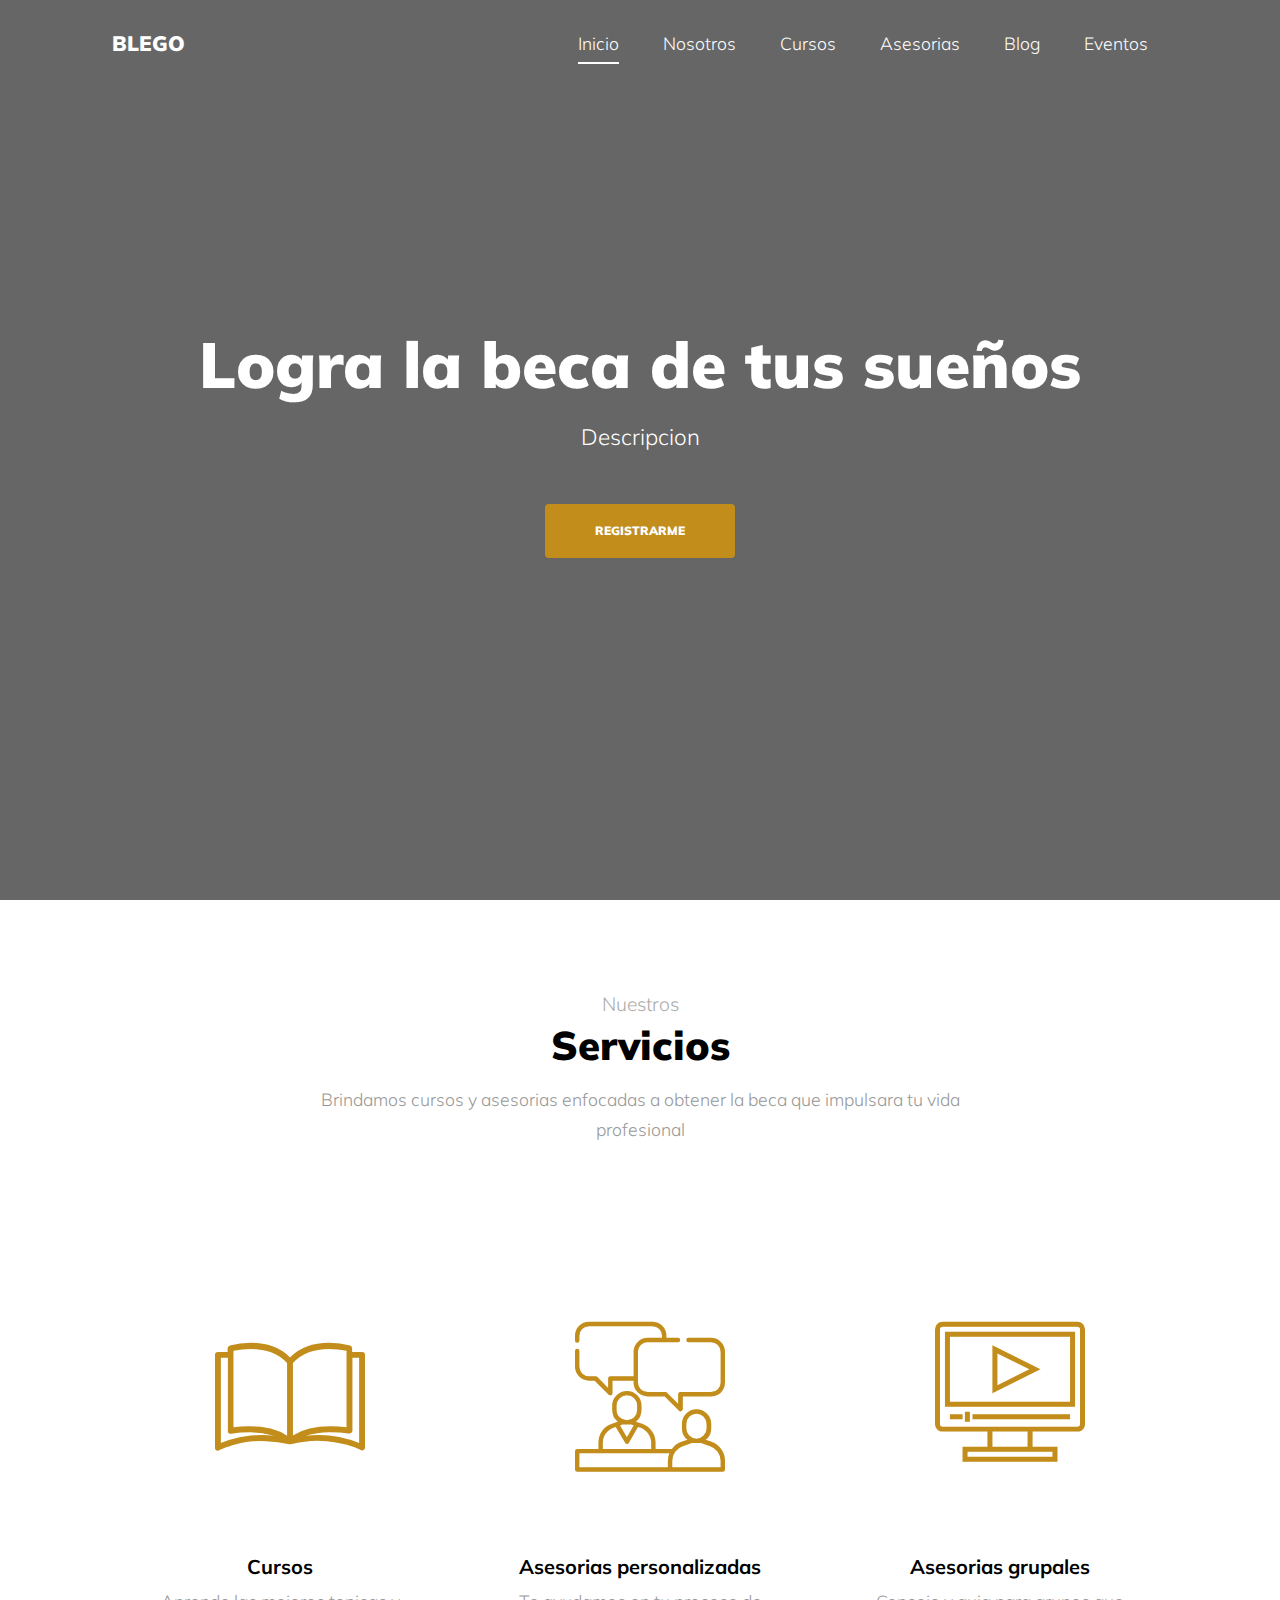
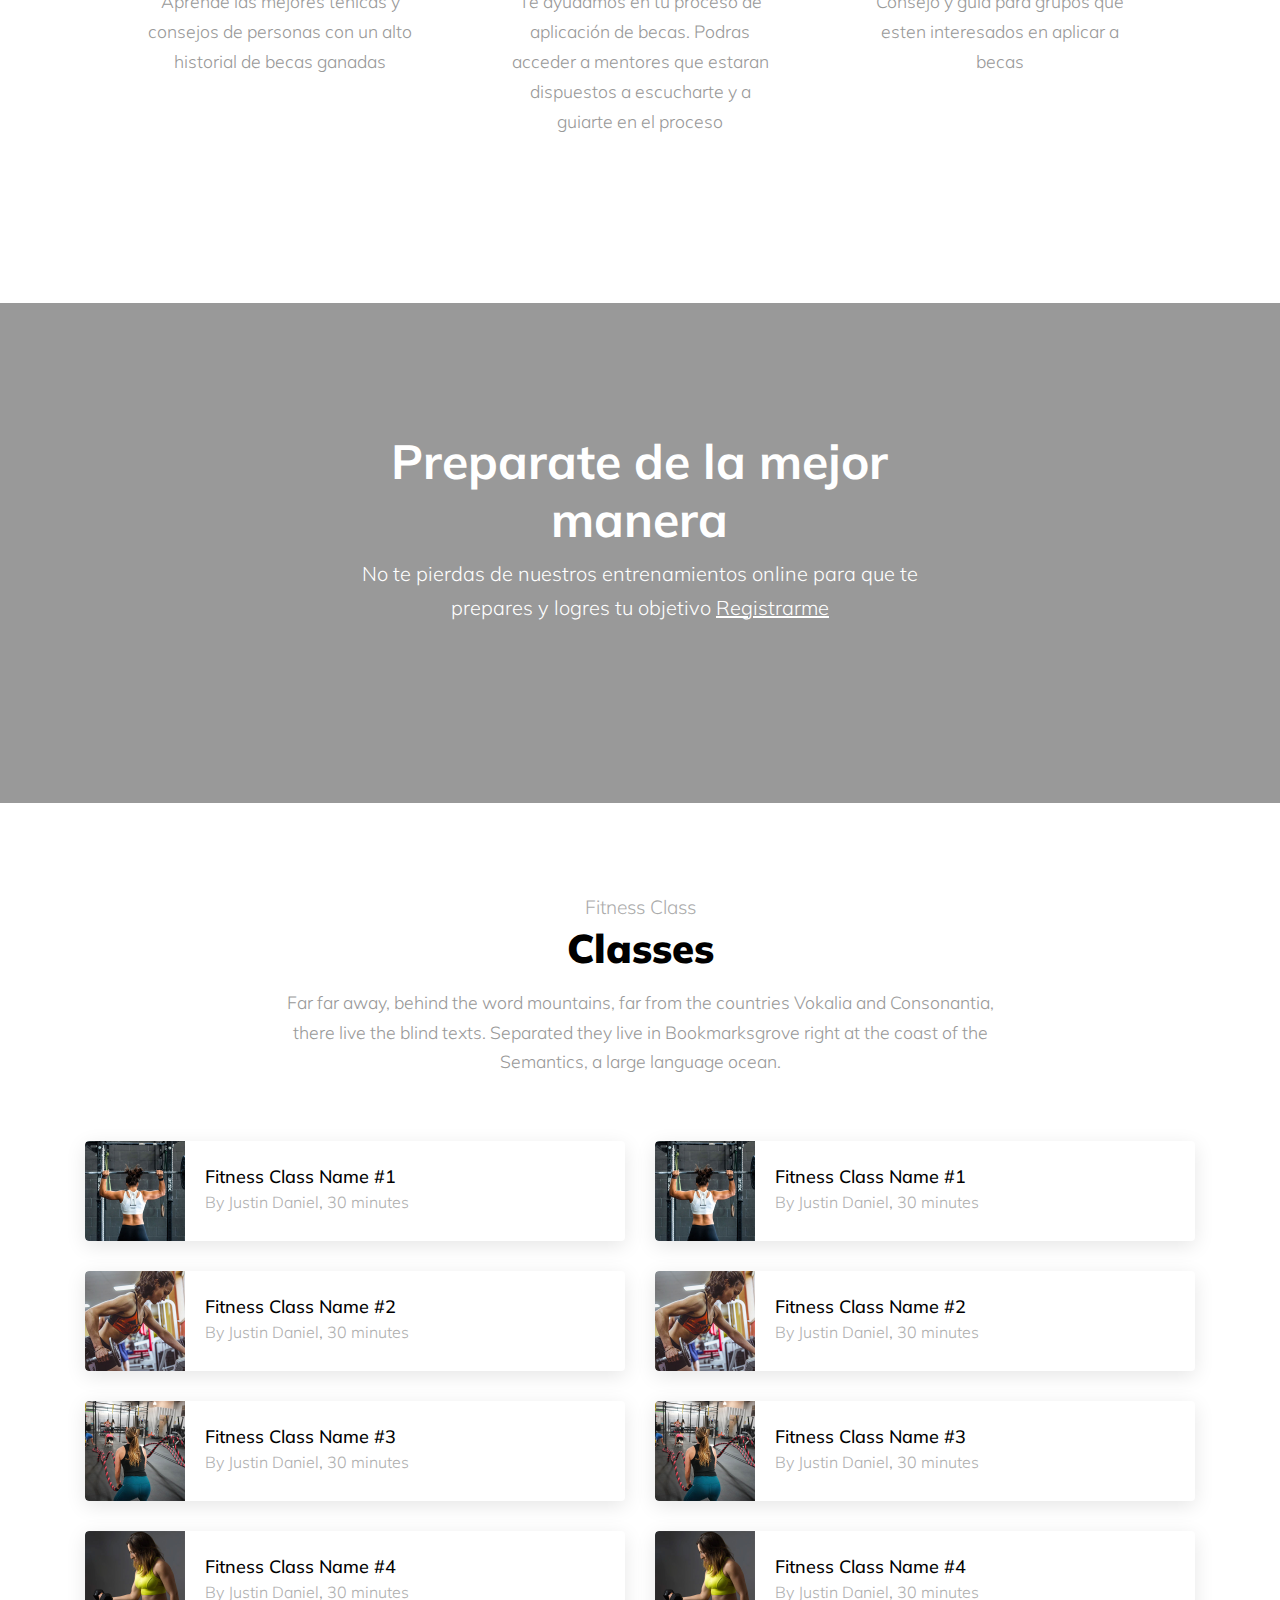
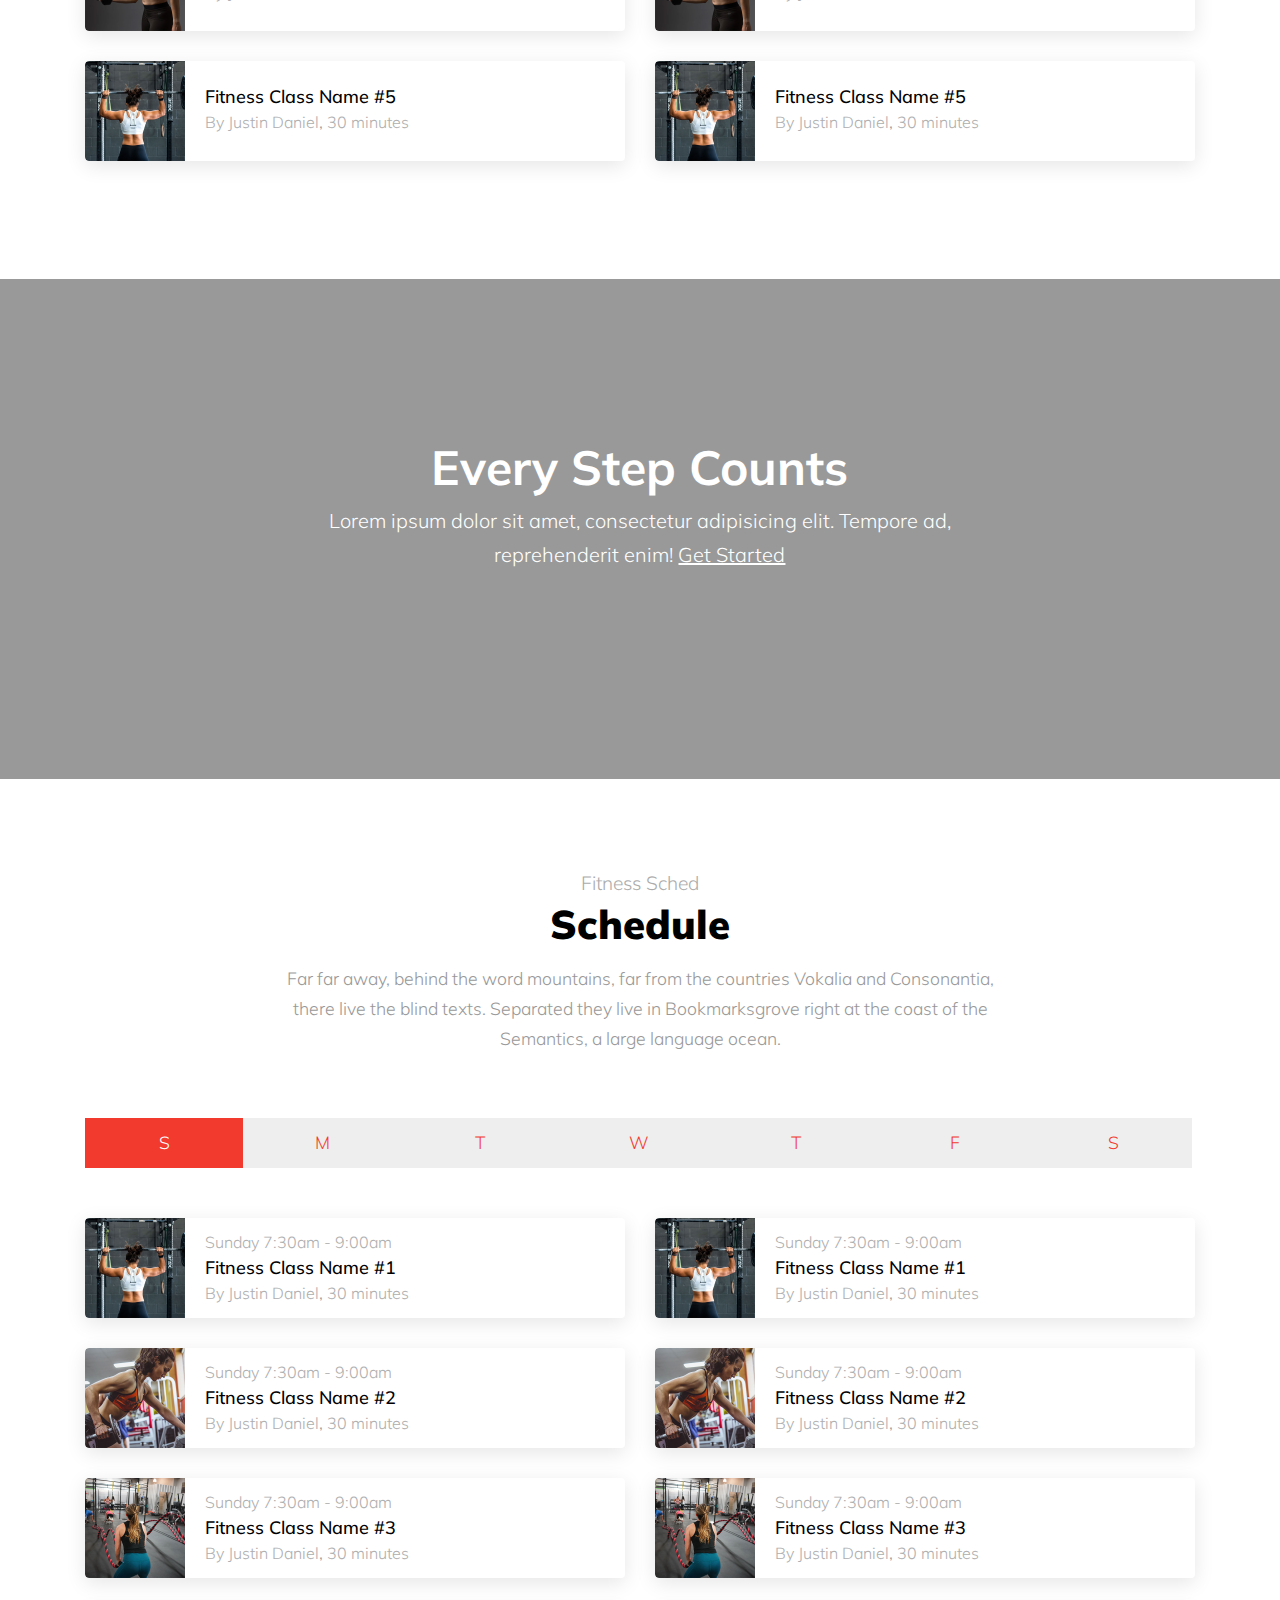
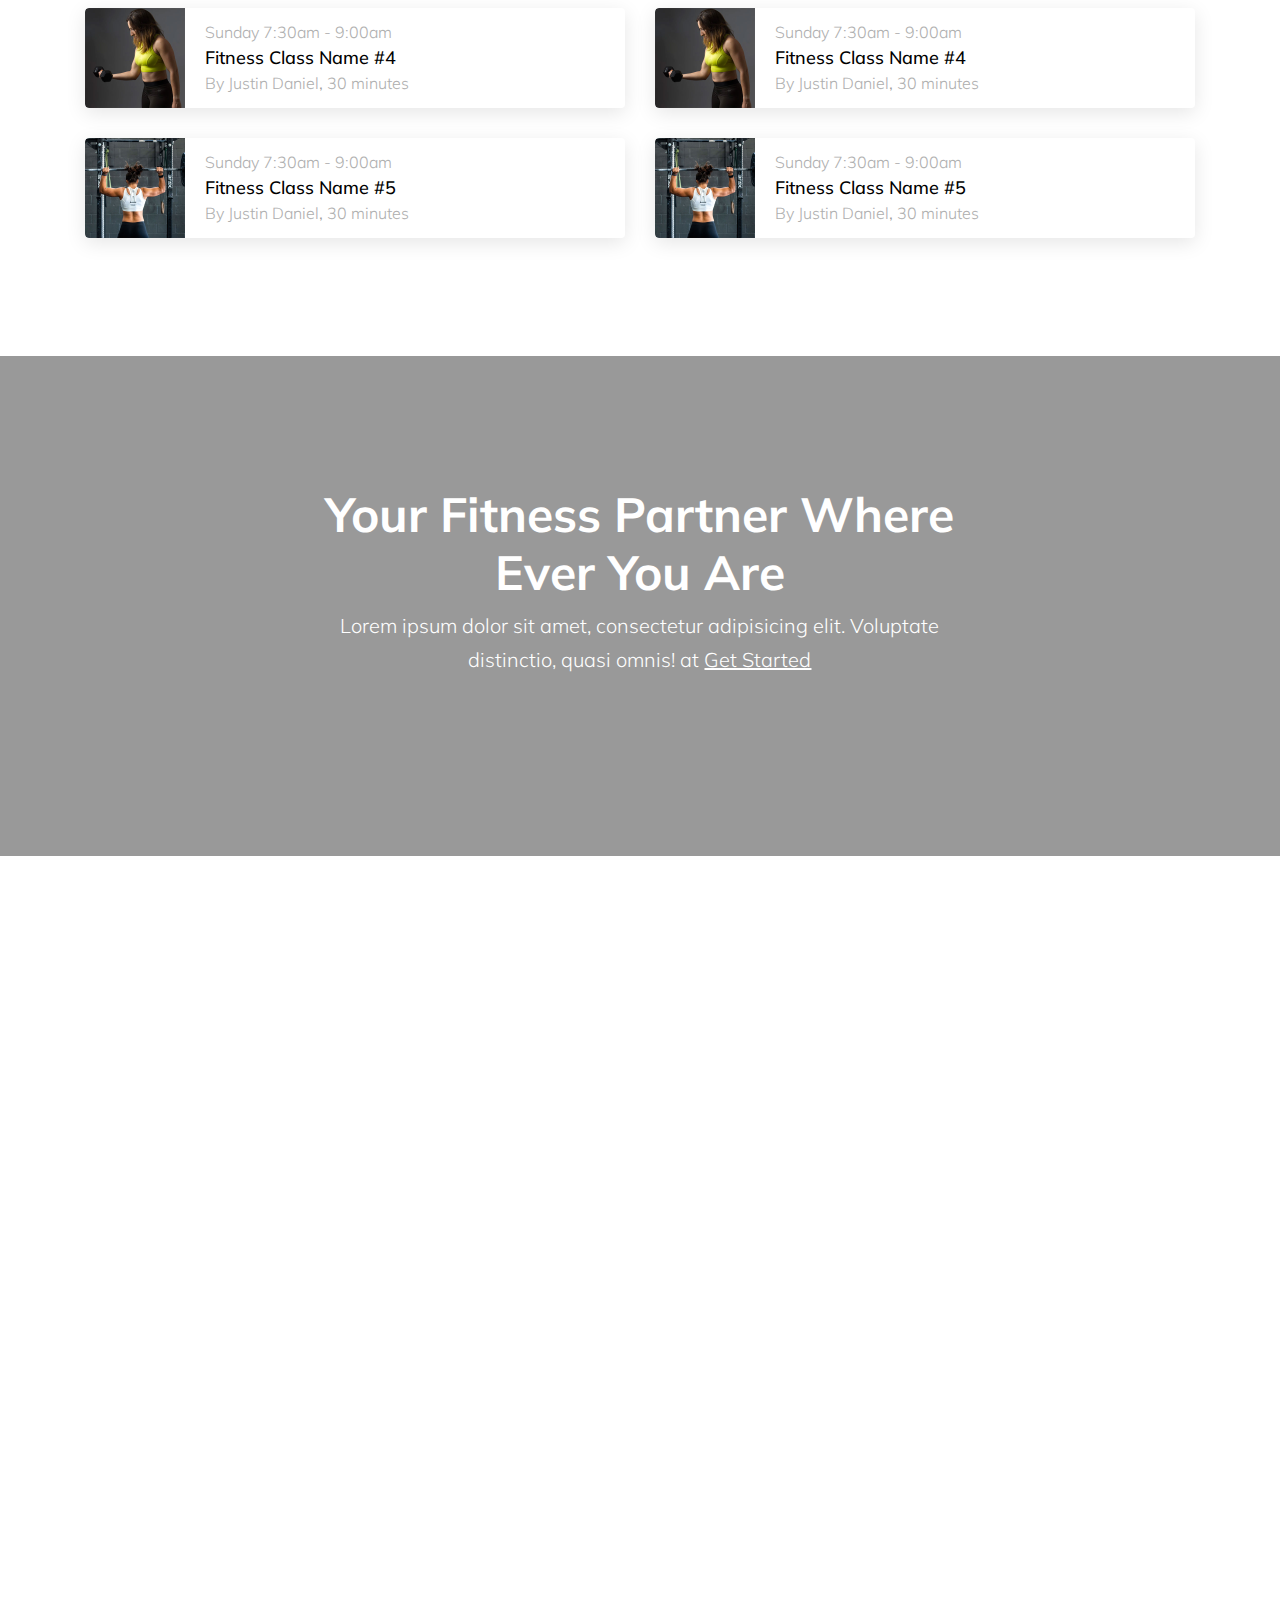
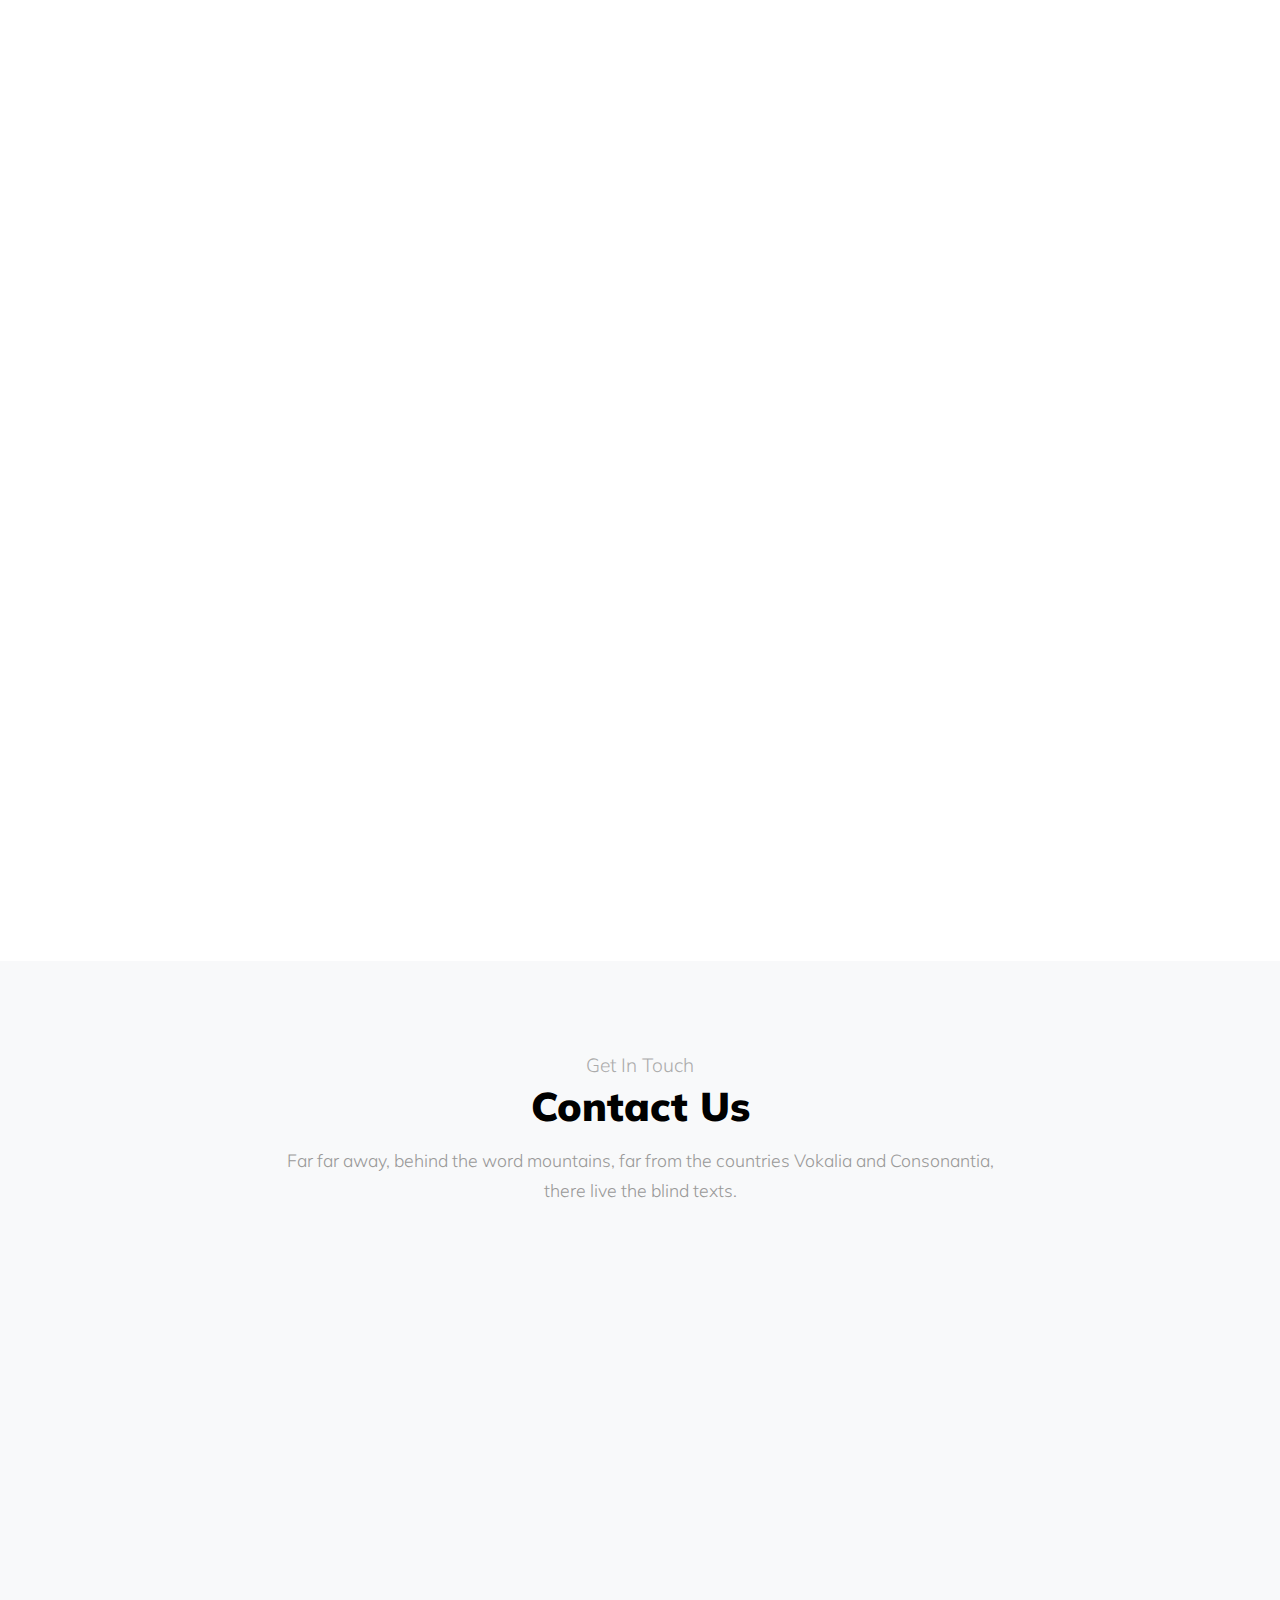
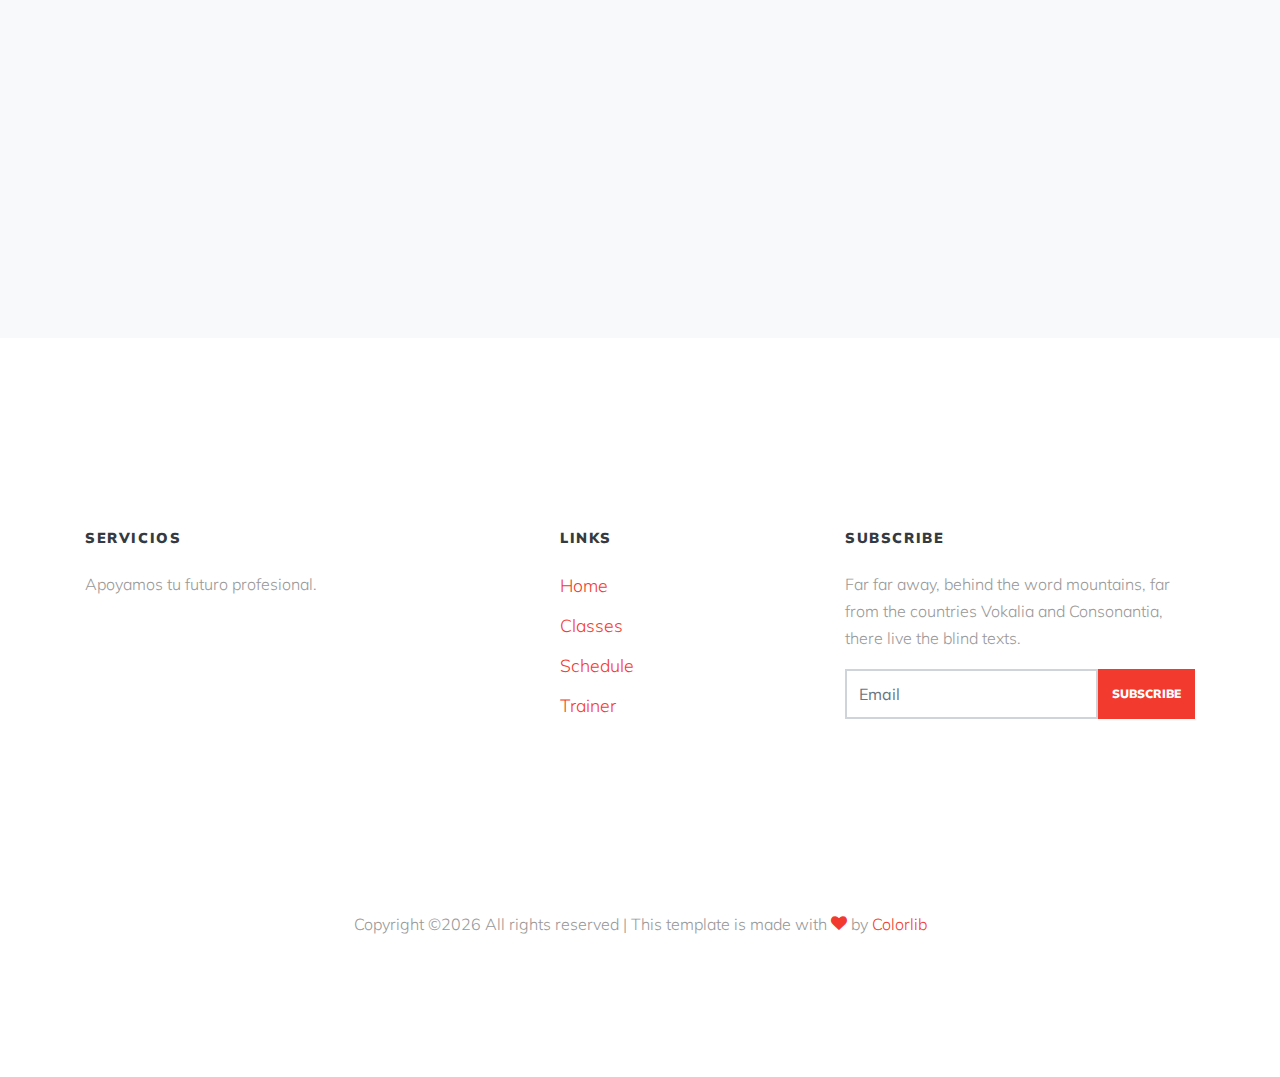
==== index.html @ 18b81f1f "first commit" ====
<!DOCTYPE html>
<html lang="en">

<head>
  <title>BEGLO Becas & Oportunidades</title>
  <meta charset="utf-8">
  <meta name="viewport" content="width=device-width, initial-scale=1, shrink-to-fit=no">

  <link href="https://fonts.googleapis.com/css?family=Muli:300,400,700,900" rel="stylesheet">
  <link rel="stylesheet" href="fonts/icomoon/style.css">

  <link rel="stylesheet" href="css/bootstrap.min.css">
  <link rel="stylesheet" href="css/jquery-ui.css">
  <link rel="stylesheet" href="css/owl.carousel.min.css">
  <link rel="stylesheet" href="css/owl.theme.default.min.css">
  <link rel="stylesheet" href="css/owl.theme.default.min.css">

  <link rel="stylesheet" href="css/jquery.fancybox.min.css">

  <link rel="stylesheet" href="css/bootstrap-datepicker.css">

  <link rel="stylesheet" href="fonts/flaticon/font/flaticon.css">

  <link rel="stylesheet" href="css/aos.css">
  <link href="css/jquery.mb.YTPlayer.min.css" media="all" rel="stylesheet" type="text/css">

  <link rel="stylesheet" href="css/style.css">



</head>

<body data-spy="scroll" data-target=".site-navbar-target" data-offset="300">

  <div class="site-wrap">

    <div class="site-mobile-menu site-navbar-target">
      <div class="site-mobile-menu-header">
        <div class="site-mobile-menu-close mt-3">
          <span class="icon-close2 js-menu-toggle"></span>
        </div>
      </div>
      <div class="site-mobile-menu-body"></div>
    </div>


    <header class="site-navbar py-4 js-sticky-header site-navbar-target" role="banner">

      <div class="container-fluid">
        <div class="d-flex align-items-center">
          <div class="site-logo"><a href="index.html">Blego </a></div>
          <div class="ml-auto">
            <nav class="site-navigation position-relative text-right" role="navigation">
              <ul class="site-menu main-menu js-clone-nav mr-auto d-none d-lg-block">
                <li><a href="#home-section" class="nav-link">Inicio</a></li>
                <li><a href="#classes-section" class="nav-link">Nosotros</a></li>
                <li><a href="#schedule-section" class="nav-link">Cursos</a></li>
                <li><a href="#trainer-section" class="nav-link">Asesorias</a></li>
                <li><a href="#services-section" class="nav-link">Blog</a></li>
                <li><a href="#contact-section" class="nav-link">Eventos</a></li>
              </ul>
            </nav>
            <a href="#" class="d-inline-block d-lg-none site-menu-toggle js-menu-toggle float-right"><span class="icon-menu h3"></span></a>
          </div>

        </div>
      </div>

    </header>

    <a id="bgndVideo" class="player"
      data-property="{videoURL:'https://www.youtube.com/watch?v=Zj-RrLyzSDg',showYTLogo:false, showAnnotations: false, showControls: false, cc_load_policy: false, containment:'#home-section',autoPlay:true, mute:true, startAt:2, stopAt: 23, opacity:1}">
    </a>

    <div class="intro-section" id="home-section" style="background-color: #ccc;">
      <div class="container">

        <div class="row align-items-center">
          <div class="col-lg-12 mx-auto text-center" data-aos="fade-up">
            <h1 class="mb-3">Logra la beca de tus sueños</h1>
            <p class="lead mx-auto desc mb-5">Descripcion</p>
            <p class="text-center">
              <a href="#" class="btn btn-intro py-3 px-5">Registrarme</a>
            </p>
          </div>
        </div>

      </div>
    </div>

    <div class="site-section">
      <div class="container">

        <div class="row justify-content-center text-center mb-5">
          <div class="col-md-8 section-heading">
            <span class="subheading">Nuestros</span>
            <h2 class="heading mb-3">Servicios</h2>
            <p>Brindamos cursos y asesorias enfocadas a obtener la beca que impulsara tu vida profesional</p>
          </div>
        </div>

        <!-- Slider -->
        <div class="owl-carousel nonloop-block-14 block-14" data-aos="fade">
          <div class="slide">
            <div class="ftco-feature-1">
              <span class="icon flaticon-book"></span>
              <div class="ftco-feature-1-text">
                <h2>Cursos</h2>
                <p>Aprende las mejores tenicas y consejos de personas con un alto historial de becas ganadas</p>
              </div>
            </div>
          </div>

          <div class="slide">
            <div class="ftco-feature-1">
              <span class="icon flaticon-advisor"></span>
              <div class="ftco-feature-1-text">
                <h2>Asesorias personalizadas</h2>
                <p>Te ayudamos en tu proceso de aplicación de becas. Podras acceder a mentores que estaran dispuestos a escucharte y a guiarte en el proceso</p>
              </div>
            </div>
          </div>

          <div class="slide">
            <div class="ftco-feature-1">
              <span class="icon flaticon-video"></span>
              <div class="ftco-feature-1-text">
                <h2>Asesorias grupales</h2>
                <p>Consejo y guia para grupos que esten interesados en aplicar a becas</p>
              </div>
            </div>
          </div>

        </div>

      </div>
    </div>

    <div class="bgimg" style="background-image: url('images/bg_1.jpg');"  data-stellar-background-ratio="0.5">

      <div class="container">
        <div class="row align-items-center justify-content-center text-center">
          <div class="col-md-7">
            <h2 class="">Preparate de la mejor manera</h2>
            <p class="lead mx-auto desc mb-5">No te pierdas de nuestros entrenamientos online para que te prepares y logres tu objetivo <a href="#" target="_blank">Registrarme</a></p>
          </div>
        </div>
      </div>

    </div>

    <div class="site-section" id="classes-section">
      <div class="container">
        <div class="row justify-content-center text-center mb-5">
          <div class="col-md-8  section-heading">
            <span class="subheading">Fitness Class</span>
            <h2 class="heading mb-3">Classes</h2>
            <p>Far far away, behind the word mountains, far from the countries Vokalia and Consonantia, there live the blind texts.
            Separated they live in Bookmarksgrove right at the coast of the Semantics, a large language ocean.</p>
          </div>
        </div>
        <div class="row">
          <div class="col-lg-6">
            <div class="class-item d-flex align-items-center">
              <a href="single.html" class="class-item-thumbnail">
                <img src="images/img_1.jpg" alt="Image">
              </a>
              <div class="class-item-text">
                
                <h2><a href="single.html">Fitness Class Name #1</a></h2>
                <span>By Justin Daniel</span>,
                <span>30 minutes</span>
              </div>
            </div>

            <div class="class-item d-flex align-items-center">
              <a href="single.html" class="class-item-thumbnail">
                <img src="images/img_2.jpg" alt="Image">
              </a>
              <div class="class-item-text">
                
                <h2><a href="single.html">Fitness Class Name #2</a></h2>
                <span>By Justin Daniel</span>,
                <span>30 minutes</span>
              </div>
            </div>

            <div class="class-item d-flex align-items-center">
              <a href="single.html" class="class-item-thumbnail">
                <img src="images/img_3.jpg" alt="Image">
              </a>
              <div class="class-item-text">
                
                <h2><a href="single.html">Fitness Class Name #3</a></h2>
                <span>By Justin Daniel</span>,
                <span>30 minutes</span>
              </div>
            </div>
            
            <div class="class-item d-flex align-items-center">
              <a href="single.html" class="class-item-thumbnail">
                <img src="images/img_4.jpg" alt="Image">
              </a>
              <div class="class-item-text">
                
                <h2><a href="single.html">Fitness Class Name #4</a></h2>
                <span>By Justin Daniel</span>,
                <span>30 minutes</span>
              </div>
            </div>

            <div class="class-item d-flex align-items-center">
              <a href="single.html" class="class-item-thumbnail">
                <img src="images/img_1.jpg" alt="Image">
              </a>
              <div class="class-item-text">
                
                <h2><a href="single.html">Fitness Class Name #5</a></h2>
                <span>By Justin Daniel</span>,
                <span>30 minutes</span>
              </div>
            </div>
            
           
          </div>
          <div class="col-lg-6">
            <div class="class-item d-flex align-items-center">
              <a href="single.html" class="class-item-thumbnail">
                <img src="images/img_1.jpg" alt="Image">
              </a>
              <div class="class-item-text">
                
                <h2><a href="single.html">Fitness Class Name #1</a></h2>
                <span>By Justin Daniel</span>,
                <span>30 minutes</span>
              </div>
            </div>
            
            <div class="class-item d-flex align-items-center">
              <a href="single.html" class="class-item-thumbnail">
                <img src="images/img_2.jpg" alt="Image">
              </a>
              <div class="class-item-text">
                
                <h2><a href="single.html">Fitness Class Name #2</a></h2>
                <span>By Justin Daniel</span>,
                <span>30 minutes</span>
              </div>
            </div>
            
            <div class="class-item d-flex align-items-center">
              <a href="single.html" class="class-item-thumbnail">
                <img src="images/img_3.jpg" alt="Image">
              </a>
              <div class="class-item-text">
                
                <h2><a href="single.html">Fitness Class Name #3</a></h2>
                <span>By Justin Daniel</span>,
                <span>30 minutes</span>
              </div>
            </div>
            
            <div class="class-item d-flex align-items-center">
              <a href="single.html" class="class-item-thumbnail">
                <img src="images/img_4.jpg" alt="Image">
              </a>
              <div class="class-item-text">
                
                <h2><a href="single.html">Fitness Class Name #4</a></h2>
                <span>By Justin Daniel</span>,
                <span>30 minutes</span>
              </div>
            </div>
            
            <div class="class-item d-flex align-items-center">
              <a href="single.html" class="class-item-thumbnail">
                <img src="images/img_1.jpg" alt="Image">
              </a>
              <div class="class-item-text">
                
                <h2><a href="single.html">Fitness Class Name #5</a></h2>
                <span>By Justin Daniel</span>,
                <span>30 minutes</span>
              </div>
            </div>
          </div>
        </div>
      </div>
    </div>

    <div class="bgimg" style="background-image: url('images/bg_3.jpg');"  data-stellar-background-ratio="0.5">
      <div class="container">
        <div class="row align-items-center justify-content-center text-center">
          <div class="col-md-7">
            <h2 class="">Every Step Counts</h2>
            <p class="lead mx-auto desc mb-5">Lorem ipsum dolor sit amet, consectetur adipisicing elit. Tempore ad, reprehenderit enim!
               <a href="#" target="_blank">Get Started</a></p>
          </div>
        </div>
      </div>
    </div>

    <div class="site-section" id="schedule-section">
      <div class="container">
        <div class="row justify-content-center text-center mb-5">
          <div class="col-md-8  section-heading">
            <span class="subheading">Fitness Sched</span>
            <h2 class="heading mb-3">Schedule</h2>
            <p>Far far away, behind the word mountains, far from the countries Vokalia and Consonantia, there live the blind
              texts.
              Separated they live in Bookmarksgrove right at the coast of the Semantics, a large language ocean.</p>
          </div>
        </div>

        
        <div class="row">
          <div class="col-12">
            <ul class="nav days d-flex" role="tablist">
              <li class="nav-item">
                <a class="nav-link active" id="sunday-tab" data-toggle="tab" href="#nav-sunday" role="tab" aria-controls="sunday"
                  aria-selected="true">S</a>
              </li>
              <li class="nav-item">
                <a class="nav-link" id="monday-tab" data-toggle="tab" href="#nav-monday" role="tab" aria-controls="monday"
                  aria-selected="false">M</a>
              </li>
              <li class="nav-item">
                <a class="nav-link" id="tuesday-tab" data-toggle="tab" href="#nav-tuesday" role="tab" aria-controls="tuesday"
                  aria-selected="false">T</a>
              </li>
              <li class="nav-item">
                <a class="nav-link" id="wednesday-tab" data-toggle="tab" href="#nav-wednesday" role="tab" aria-controls="wednesday"
                  aria-selected="false">W</a>
              </li>

              <li class="nav-item">
                <a class="nav-link" id="thursday-tab" data-toggle="tab" href="#nav-thursday" role="tab" aria-controls="thursday"
                  aria-selected="false">T</a>
              </li><li class="nav-item">
                <a class="nav-link" id="friday-tab" data-toggle="tab" href="#nav-friday" role="tab" aria-controls="friday"
                  aria-selected="false">F</a>
              </li>
              <li class="nav-item">
                <a class="nav-link" id="saturday-tab" data-toggle="tab" href="#nav-saturday" role="tab" aria-controls="saturday"
                  aria-selected="false">S</a>
              </li>
            </ul>
          </div>
        </div>

        <div class="tab-content">
          <div class="tab-pane fade show active" id="nav-sunday" role="tabpanel" aria-labelledby="nav-sunday-tab">
            <div class="row">
              <div class="col-lg-6">
                <div class="class-item d-flex align-items-center">
                  <a href="single.html" class="class-item-thumbnail">
                    <img src="images/img_1.jpg" alt="Image">
                  </a>
                  <div class="class-item-text">
                    <span>Sunday 7:30am - 9:00am</span>
                    <h2><a href="single.html">Fitness Class Name #1</a></h2>
                    <span>By Justin Daniel</span>,
                    <span>30 minutes</span>
                  </div>
                </div>
            
                <div class="class-item d-flex align-items-center">
                  <a href="single.html" class="class-item-thumbnail">
                    <img src="images/img_2.jpg" alt="Image">
                  </a>
                  <div class="class-item-text">
                    <span>Sunday 7:30am - 9:00am</span>
                    <h2><a href="single.html">Fitness Class Name #2</a></h2>
                    <span>By Justin Daniel</span>,
                    <span>30 minutes</span>
                  </div>
                </div>
            
                <div class="class-item d-flex align-items-center">
                  <a href="single.html" class="class-item-thumbnail">
                    <img src="images/img_3.jpg" alt="Image">
                  </a>
                  <div class="class-item-text">
                    <span>Sunday 7:30am - 9:00am</span>
                    <h2><a href="single.html">Fitness Class Name #3</a></h2>
                    <span>By Justin Daniel</span>,
                    <span>30 minutes</span>
                  </div>
                </div>
            
                <div class="class-item d-flex align-items-center">
                  <a href="single.html" class="class-item-thumbnail">
                    <img src="images/img_4.jpg" alt="Image">
                  </a>
                  <div class="class-item-text">
                    <span>Sunday 7:30am - 9:00am</span>
                    <h2><a href="single.html">Fitness Class Name #4</a></h2>
                    <span>By Justin Daniel</span>,
                    <span>30 minutes</span>
                  </div>
                </div>
            
                <div class="class-item d-flex align-items-center">
                  <a href="single.html" class="class-item-thumbnail">
                    <img src="images/img_1.jpg" alt="Image">
                  </a>
                  <div class="class-item-text">
                    <span>Sunday 7:30am - 9:00am</span>
                    <h2><a href="single.html">Fitness Class Name #5</a></h2>
                    <span>By Justin Daniel</span>,
                    <span>30 minutes</span>
                  </div>
                </div>
            
            
              </div>
              <div class="col-lg-6">
                <div class="class-item d-flex align-items-center">
                  <a href="single.html" class="class-item-thumbnail">
                    <img src="images/img_1.jpg" alt="Image">
                  </a>
                  <div class="class-item-text">
                    <span>Sunday 7:30am - 9:00am</span>
                    <h2><a href="single.html">Fitness Class Name #1</a></h2>
                    <span>By Justin Daniel</span>,
                    <span>30 minutes</span>
                  </div>
                </div>
            
                <div class="class-item d-flex align-items-center">
                  <a href="single.html" class="class-item-thumbnail">
                    <img src="images/img_2.jpg" alt="Image">
                  </a>
                  <div class="class-item-text">
                    <span>Sunday 7:30am - 9:00am</span>
                    <h2><a href="single.html">Fitness Class Name #2</a></h2>
                    <span>By Justin Daniel</span>,
                    <span>30 minutes</span>
                  </div>
                </div>
            
                <div class="class-item d-flex align-items-center">
                  <a href="single.html" class="class-item-thumbnail">
                    <img src="images/img_3.jpg" alt="Image">
                  </a>
                  <div class="class-item-text">
                    <span>Sunday 7:30am - 9:00am</span>
                    <h2><a href="single.html">Fitness Class Name #3</a></h2>
                    <span>By Justin Daniel</span>,
                    <span>30 minutes</span>
                  </div>
                </div>
            
                <div class="class-item d-flex align-items-center">
                  <a href="single.html" class="class-item-thumbnail">
                    <img src="images/img_4.jpg" alt="Image">
                  </a>
                  <div class="class-item-text">
                    <span>Sunday 7:30am - 9:00am</span>
                    <h2><a href="single.html">Fitness Class Name #4</a></h2>
                    <span>By Justin Daniel</span>,
                    <span>30 minutes</span>
                  </div>
                </div>
            
                <div class="class-item d-flex align-items-center">
                  <a href="single.html" class="class-item-thumbnail">
                    <img src="images/img_1.jpg" alt="Image">
                  </a>
                  <div class="class-item-text">
                    <span>Sunday 7:30am - 9:00am</span>
                    <h2><a href="single.html">Fitness Class Name #5</a></h2>
                    <span>By Justin Daniel</span>,
                    <span>30 minutes</span>
                  </div>
                </div>
              </div>
            </div>
          </div>
          <div class="tab-pane fade" id="nav-monday" role="tabpanel" aria-labelledby="nav-monday-tab">
            <div class="row">
              <div class="col-lg-6">
                <div class="class-item d-flex align-items-center">
                  <a href="single.html" class="class-item-thumbnail">
                    <img src="images/img_4.jpg" alt="Image">
                  </a>
                  <div class="class-item-text">
                    <span>Monday 7:30am - 9:00am</span>
                    <h2><a href="single.html">Fitness Class Name #4</a></h2>
                    <span>By Justin Daniel</span>,
                    <span>30 minutes</span>
                  </div>
                </div>
                <div class="class-item d-flex align-items-center">
                  <a href="single.html" class="class-item-thumbnail">
                    <img src="images/img_1.jpg" alt="Image">
                  </a>
                  <div class="class-item-text">
                    <span>Monday 7:30am - 9:00am</span>
                    <h2><a href="single.html">Fitness Class Name #1</a></h2>
                    <span>By Justin Daniel</span>,
                    <span>30 minutes</span>
                  </div>
                </div>
          
                <div class="class-item d-flex align-items-center">
                  <a href="single.html" class="class-item-thumbnail">
                    <img src="images/img_2.jpg" alt="Image">
                  </a>
                  <div class="class-item-text">
                    <span>Monday 7:30am - 9:00am</span>
                    <h2><a href="single.html">Fitness Class Name #2</a></h2>
                    <span>By Justin Daniel</span>,
                    <span>30 minutes</span>
                  </div>
                </div>
          
                <div class="class-item d-flex align-items-center">
                  <a href="single.html" class="class-item-thumbnail">
                    <img src="images/img_3.jpg" alt="Image">
                  </a>
                  <div class="class-item-text">
                    <span>Monday 7:30am - 9:00am</span>
                    <h2><a href="single.html">Fitness Class Name #3</a></h2>
                    <span>By Justin Daniel</span>,
                    <span>30 minutes</span>
                  </div>
                </div>
          
                
          
                <div class="class-item d-flex align-items-center">
                  <a href="single.html" class="class-item-thumbnail">
                    <img src="images/img_1.jpg" alt="Image">
                  </a>
                  <div class="class-item-text">
                    <span>Monday 7:30am - 9:00am</span>
                    <h2><a href="single.html">Fitness Class Name #5</a></h2>
                    <span>By Justin Daniel</span>,
                    <span>30 minutes</span>
                  </div>
                </div>
          
          
              </div>
              <div class="col-lg-6">
                <div class="class-item d-flex align-items-center">
                  <a href="single.html" class="class-item-thumbnail">
                    <img src="images/img_1.jpg" alt="Image">
                  </a>
                  <div class="class-item-text">
                    <span>Monday 7:30am - 9:00am</span>
                    <h2><a href="single.html">Fitness Class Name #1</a></h2>
                    <span>By Justin Daniel</span>,
                    <span>30 minutes</span>
                  </div>
                </div>
          
                <div class="class-item d-flex align-items-center">
                  <a href="single.html" class="class-item-thumbnail">
                    <img src="images/img_2.jpg" alt="Image">
                  </a>
                  <div class="class-item-text">
                    <span>Monday 7:30am - 9:00am</span>
                    <h2><a href="single.html">Fitness Class Name #2</a></h2>
                    <span>By Justin Daniel</span>,
                    <span>30 minutes</span>
                  </div>
                </div>
          
                <div class="class-item d-flex align-items-center">
                  <a href="single.html" class="class-item-thumbnail">
                    <img src="images/img_3.jpg" alt="Image">
                  </a>
                  <div class="class-item-text">
                    <span>Monday 7:30am - 9:00am</span>
                    <h2><a href="single.html">Fitness Class Name #3</a></h2>
                    <span>By Justin Daniel</span>,
                    <span>30 minutes</span>
                  </div>
                </div>
          
                <div class="class-item d-flex align-items-center">
                  <a href="single.html" class="class-item-thumbnail">
                    <img src="images/img_4.jpg" alt="Image">
                  </a>
                  <div class="class-item-text">
                    <span>Monday 7:30am - 9:00am</span>
                    <h2><a href="single.html">Fitness Class Name #4</a></h2>
                    <span>By Justin Daniel</span>,
                    <span>30 minutes</span>
                  </div>
                </div>
          
                <div class="class-item d-flex align-items-center">
                  <a href="single.html" class="class-item-thumbnail">
                    <img src="images/img_1.jpg" alt="Image">
                  </a>
                  <div class="class-item-text">
                    <span>Monday 7:30am - 9:00am</span>
                    <h2><a href="single.html">Fitness Class Name #5</a></h2>
                    <span>By Justin Daniel</span>,
                    <span>30 minutes</span>
                  </div>
                </div>
              </div>
            </div>
          </div>
          <div class="tab-pane fade" id="nav-tuesday" role="tabpanel" aria-labelledby="nav-tuesday-tab">
            <div class="row">
              <div class="col-lg-6">
                <div class="class-item d-flex align-items-center">
                  <a href="single.html" class="class-item-thumbnail">
                    <img src="images/img_2.jpg" alt="Image">
                  </a>
                  <div class="class-item-text">
                    <span>Tuesday 7:30am - 9:00am</span>
                    <h2><a href="single.html">Fitness Class Name #2</a></h2>
                    <span>By Justin Daniel</span>,
                    <span>30 minutes</span>
                  </div>
                </div>
                <div class="class-item d-flex align-items-center">
                  <a href="single.html" class="class-item-thumbnail">
                    <img src="images/img_1.jpg" alt="Image">
                  </a>
                  <div class="class-item-text">
                    <span>Tuesday 7:30am - 9:00am</span>
                    <h2><a href="single.html">Fitness Class Name #1</a></h2>
                    <span>By Justin Daniel</span>,
                    <span>30 minutes</span>
                  </div>
                </div>
          
                
          
                <div class="class-item d-flex align-items-center">
                  <a href="single.html" class="class-item-thumbnail">
                    <img src="images/img_3.jpg" alt="Image">
                  </a>
                  <div class="class-item-text">
                    <span>Tuesday 7:30am - 9:00am</span>
                    <h2><a href="single.html">Fitness Class Name #3</a></h2>
                    <span>By Justin Daniel</span>,
                    <span>30 minutes</span>
                  </div>
                </div>
          
                <div class="class-item d-flex align-items-center">
                  <a href="single.html" class="class-item-thumbnail">
                    <img src="images/img_4.jpg" alt="Image">
                  </a>
                  <div class="class-item-text">
                    <span>Tuesday 7:30am - 9:00am</span>
                    <h2><a href="single.html">Fitness Class Name #4</a></h2>
                    <span>By Justin Daniel</span>,
                    <span>30 minutes</span>
                  </div>
                </div>
          
                <div class="class-item d-flex align-items-center">
                  <a href="single.html" class="class-item-thumbnail">
                    <img src="images/img_1.jpg" alt="Image">
                  </a>
                  <div class="class-item-text">
                    <span>Tuesday 7:30am - 9:00am</span>
                    <h2><a href="single.html">Fitness Class Name #5</a></h2>
                    <span>By Justin Daniel</span>,
                    <span>30 minutes</span>
                  </div>
                </div>
          
          
              </div>
              <div class="col-lg-6">
                <div class="class-item d-flex align-items-center">
                  <a href="single.html" class="class-item-thumbnail">
                    <img src="images/img_3.jpg" alt="Image">
                  </a>
                  <div class="class-item-text">
                    <span>Tuesday 7:30am - 9:00am</span>
                    <h2><a href="single.html">Fitness Class Name #3</a></h2>
                    <span>By Justin Daniel</span>,
                    <span>30 minutes</span>
                  </div>
                </div>
                <div class="class-item d-flex align-items-center">
                  <a href="single.html" class="class-item-thumbnail">
                    <img src="images/img_1.jpg" alt="Image">
                  </a>
                  <div class="class-item-text">
                    <span>Tuesday 7:30am - 9:00am</span>
                    <h2><a href="single.html">Fitness Class Name #1</a></h2>
                    <span>By Justin Daniel</span>,
                    <span>30 minutes</span>
                  </div>
                </div>
          
                <div class="class-item d-flex align-items-center">
                  <a href="single.html" class="class-item-thumbnail">
                    <img src="images/img_2.jpg" alt="Image">
                  </a>
                  <div class="class-item-text">
                    <span>Tuesday 7:30am - 9:00am</span>
                    <h2><a href="single.html">Fitness Class Name #2</a></h2>
                    <span>By Justin Daniel</span>,
                    <span>30 minutes</span>
                  </div>
                </div>
          
                
          
                <div class="class-item d-flex align-items-center">
                  <a href="single.html" class="class-item-thumbnail">
                    <img src="images/img_4.jpg" alt="Image">
                  </a>
                  <div class="class-item-text">
                    <span>Tuesday 7:30am - 9:00am</span>
                    <h2><a href="single.html">Fitness Class Name #4</a></h2>
                    <span>By Justin Daniel</span>,
                    <span>30 minutes</span>
                  </div>
                </div>
          
                <div class="class-item d-flex align-items-center">
                  <a href="single.html" class="class-item-thumbnail">
                    <img src="images/img_1.jpg" alt="Image">
                  </a>
                  <div class="class-item-text">
                    <span>Tuesday 7:30am - 9:00am</span>
                    <h2><a href="single.html">Fitness Class Name #5</a></h2>
                    <span>By Justin Daniel</span>,
                    <span>30 minutes</span>
                  </div>
                </div>
              </div>
            </div>
          </div>
          <div class="tab-pane fade" id="nav-wednesday" role="tabpanel" aria-labelledby="nav-wednesday-tab">
            <div class="row">
              <div class="col-lg-6">
                <div class="class-item d-flex align-items-center">
                  <a href="single.html" class="class-item-thumbnail">
                    <img src="images/img_2.jpg" alt="Image">
                  </a>
                  <div class="class-item-text">
                    <span>Wednesday 7:30am - 9:00am</span>
                    <h2><a href="single.html">Fitness Class Name #2</a></h2>
                    <span>By Justin Daniel</span>,
                    <span>30 minutes</span>
                  </div>
                </div>
                <div class="class-item d-flex align-items-center">
                  <a href="single.html" class="class-item-thumbnail">
                    <img src="images/img_1.jpg" alt="Image">
                  </a>
                  <div class="class-item-text">
                    <span>Wednesday 7:30am - 9:00am</span>
                    <h2><a href="single.html">Fitness Class Name #1</a></h2>
                    <span>By Justin Daniel</span>,
                    <span>30 minutes</span>
                  </div>
                </div>
          
          
          
                <div class="class-item d-flex align-items-center">
                  <a href="single.html" class="class-item-thumbnail">
                    <img src="images/img_3.jpg" alt="Image">
                  </a>
                  <div class="class-item-text">
                    <span>Wednesday 7:30am - 9:00am</span>
                    <h2><a href="single.html">Fitness Class Name #3</a></h2>
                    <span>By Justin Daniel</span>,
                    <span>30 minutes</span>
                  </div>
                </div>
          
                <div class="class-item d-flex align-items-center">
                  <a href="single.html" class="class-item-thumbnail">
                    <img src="images/img_4.jpg" alt="Image">
                  </a>
                  <div class="class-item-text">
                    <span>Wednesday 7:30am - 9:00am</span>
                    <h2><a href="single.html">Fitness Class Name #4</a></h2>
                    <span>By Justin Daniel</span>,
                    <span>30 minutes</span>
                  </div>
                </div>
          
                <div class="class-item d-flex align-items-center">
                  <a href="single.html" class="class-item-thumbnail">
                    <img src="images/img_1.jpg" alt="Image">
                  </a>
                  <div class="class-item-text">
                    <span>Wednesday 7:30am - 9:00am</span>
                    <h2><a href="single.html">Fitness Class Name #5</a></h2>
                    <span>By Justin Daniel</span>,
                    <span>30 minutes</span>
                  </div>
                </div>
          
          
              </div>
              <div class="col-lg-6">
                <div class="class-item d-flex align-items-center">
                  <a href="single.html" class="class-item-thumbnail">
                    <img src="images/img_3.jpg" alt="Image">
                  </a>
                  <div class="class-item-text">
                    <span>Wednesday 7:30am - 9:00am</span>
                    <h2><a href="single.html">Fitness Class Name #3</a></h2>
                    <span>By Justin Daniel</span>,
                    <span>30 minutes</span>
                  </div>
                </div>
                <div class="class-item d-flex align-items-center">
                  <a href="single.html" class="class-item-thumbnail">
                    <img src="images/img_1.jpg" alt="Image">
                  </a>
                  <div class="class-item-text">
                    <span>Wednesday 7:30am - 9:00am</span>
                    <h2><a href="single.html">Fitness Class Name #1</a></h2>
                    <span>By Justin Daniel</span>,
                    <span>30 minutes</span>
                  </div>
                </div>
          
                <div class="class-item d-flex align-items-center">
                  <a href="single.html" class="class-item-thumbnail">
                    <img src="images/img_2.jpg" alt="Image">
                  </a>
                  <div class="class-item-text">
                    <span>Wednesday 7:30am - 9:00am</span>
                    <h2><a href="single.html">Fitness Class Name #2</a></h2>
                    <span>By Justin Daniel</span>,
                    <span>30 minutes</span>
                  </div>
                </div>
          
          
          
                <div class="class-item d-flex align-items-center">
                  <a href="single.html" class="class-item-thumbnail">
                    <img src="images/img_4.jpg" alt="Image">
                  </a>
                  <div class="class-item-text">
                    <span>Wednesday 7:30am - 9:00am</span>
                    <h2><a href="single.html">Fitness Class Name #4</a></h2>
                    <span>By Justin Daniel</span>,
                    <span>30 minutes</span>
                  </div>
                </div>
          
                <div class="class-item d-flex align-items-center">
                  <a href="single.html" class="class-item-thumbnail">
                    <img src="images/img_1.jpg" alt="Image">
                  </a>
                  <div class="class-item-text">
                    <span>Wednesday 7:30am - 9:00am</span>
                    <h2><a href="single.html">Fitness Class Name #5</a></h2>
                    <span>By Justin Daniel</span>,
                    <span>30 minutes</span>
                  </div>
                </div>
              </div>
            </div>
          </div>

          <div class="tab-pane fade" id="nav-thursday" role="tabpanel" aria-labelledby="nav-thursday-tab">
            <div class="row">
              <div class="col-lg-6">
                <div class="class-item d-flex align-items-center">
                  <a href="single.html" class="class-item-thumbnail">
                    <img src="images/img_4.jpg" alt="Image">
                  </a>
                  <div class="class-item-text">
                    <span>Thursday 7:30am - 9:00am</span>
                    <h2><a href="single.html">Fitness Class Name #4</a></h2>
                    <span>By Justin Daniel</span>,
                    <span>30 minutes</span>
                  </div>
                </div>
                <div class="class-item d-flex align-items-center">
                  <a href="single.html" class="class-item-thumbnail">
                    <img src="images/img_1.jpg" alt="Image">
                  </a>
                  <div class="class-item-text">
                    <span>Thursday 7:30am - 9:00am</span>
                    <h2><a href="single.html">Fitness Class Name #1</a></h2>
                    <span>By Justin Daniel</span>,
                    <span>30 minutes</span>
                  </div>
                </div>
          
                <div class="class-item d-flex align-items-center">
                  <a href="single.html" class="class-item-thumbnail">
                    <img src="images/img_2.jpg" alt="Image">
                  </a>
                  <div class="class-item-text">
                    <span>Thursday 7:30am - 9:00am</span>
                    <h2><a href="single.html">Fitness Class Name #2</a></h2>
                    <span>By Justin Daniel</span>,
                    <span>30 minutes</span>
                  </div>
                </div>
          
                <div class="class-item d-flex align-items-center">
                  <a href="single.html" class="class-item-thumbnail">
                    <img src="images/img_3.jpg" alt="Image">
                  </a>
                  <div class="class-item-text">
                    <span>Thursday 7:30am - 9:00am</span>
                    <h2><a href="single.html">Fitness Class Name #3</a></h2>
                    <span>By Justin Daniel</span>,
                    <span>30 minutes</span>
                  </div>
                </div>
          
          
          
                <div class="class-item d-flex align-items-center">
                  <a href="single.html" class="class-item-thumbnail">
                    <img src="images/img_1.jpg" alt="Image">
                  </a>
                  <div class="class-item-text">
                    <span>Thursday 7:30am - 9:00am</span>
                    <h2><a href="single.html">Fitness Class Name #5</a></h2>
                    <span>By Justin Daniel</span>,
                    <span>30 minutes</span>
                  </div>
                </div>
          
          
              </div>
              <div class="col-lg-6">
                <div class="class-item d-flex align-items-center">
                  <a href="single.html" class="class-item-thumbnail">
                    <img src="images/img_1.jpg" alt="Image">
                  </a>
                  <div class="class-item-text">
                    <span>Thursday 7:30am - 9:00am</span>
                    <h2><a href="single.html">Fitness Class Name #1</a></h2>
                    <span>By Justin Daniel</span>,
                    <span>30 minutes</span>
                  </div>
                </div>
          
                <div class="class-item d-flex align-items-center">
                  <a href="single.html" class="class-item-thumbnail">
                    <img src="images/img_2.jpg" alt="Image">
                  </a>
                  <div class="class-item-text">
                    <span>Thursday 7:30am - 9:00am</span>
                    <h2><a href="single.html">Fitness Class Name #2</a></h2>
                    <span>By Justin Daniel</span>,
                    <span>30 minutes</span>
                  </div>
                </div>
          
                <div class="class-item d-flex align-items-center">
                  <a href="single.html" class="class-item-thumbnail">
                    <img src="images/img_3.jpg" alt="Image">
                  </a>
                  <div class="class-item-text">
                    <span>Thursday 7:30am - 9:00am</span>
                    <h2><a href="single.html">Fitness Class Name #3</a></h2>
                    <span>By Justin Daniel</span>,
                    <span>30 minutes</span>
                  </div>
                </div>
          
                <div class="class-item d-flex align-items-center">
                  <a href="single.html" class="class-item-thumbnail">
                    <img src="images/img_4.jpg" alt="Image">
                  </a>
                  <div class="class-item-text">
                    <span>Thursday 7:30am - 9:00am</span>
                    <h2><a href="single.html">Fitness Class Name #4</a></h2>
                    <span>By Justin Daniel</span>,
                    <span>30 minutes</span>
                  </div>
                </div>
          
                <div class="class-item d-flex align-items-center">
                  <a href="single.html" class="class-item-thumbnail">
                    <img src="images/img_1.jpg" alt="Image">
                  </a>
                  <div class="class-item-text">
                    <span>Thursday 7:30am - 9:00am</span>
                    <h2><a href="single.html">Fitness Class Name #5</a></h2>
                    <span>By Justin Daniel</span>,
                    <span>30 minutes</span>
                  </div>
                </div>
              </div>
            </div>
          </div>
          <div class="tab-pane fade" id="nav-friday" role="tabpanel" aria-labelledby="nav-friday-tab">
            <div class="row">
              <div class="col-lg-6">
                <div class="class-item d-flex align-items-center">
                  <a href="single.html" class="class-item-thumbnail">
                    <img src="images/img_2.jpg" alt="Image">
                  </a>
                  <div class="class-item-text">
                    <span>Friday 7:30am - 9:00am</span>
                    <h2><a href="single.html">Fitness Class Name #2</a></h2>
                    <span>By Justin Daniel</span>,
                    <span>30 minutes</span>
                  </div>
                </div>
                <div class="class-item d-flex align-items-center">
                  <a href="single.html" class="class-item-thumbnail">
                    <img src="images/img_1.jpg" alt="Image">
                  </a>
                  <div class="class-item-text">
                    <span>Friday 7:30am - 9:00am</span>
                    <h2><a href="single.html">Fitness Class Name #1</a></h2>
                    <span>By Justin Daniel</span>,
                    <span>30 minutes</span>
                  </div>
                </div>
          
          
          
                <div class="class-item d-flex align-items-center">
                  <a href="single.html" class="class-item-thumbnail">
                    <img src="images/img_3.jpg" alt="Image">
                  </a>
                  <div class="class-item-text">
                    <span>Friday 7:30am - 9:00am</span>
                    <h2><a href="single.html">Fitness Class Name #3</a></h2>
                    <span>By Justin Daniel</span>,
                    <span>30 minutes</span>
                  </div>
                </div>
          
                <div class="class-item d-flex align-items-center">
                  <a href="single.html" class="class-item-thumbnail">
                    <img src="images/img_4.jpg" alt="Image">
                  </a>
                  <div class="class-item-text">
                    <span>Friday 7:30am - 9:00am</span>
                    <h2><a href="single.html">Fitness Class Name #4</a></h2>
                    <span>By Justin Daniel</span>,
                    <span>30 minutes</span>
                  </div>
                </div>
          
                <div class="class-item d-flex align-items-center">
                  <a href="single.html" class="class-item-thumbnail">
                    <img src="images/img_1.jpg" alt="Image">
                  </a>
                  <div class="class-item-text">
                    <span>Friday 7:30am - 9:00am</span>
                    <h2><a href="single.html">Fitness Class Name #5</a></h2>
                    <span>By Justin Daniel</span>,
                    <span>30 minutes</span>
                  </div>
                </div>
          
          
              </div>
              <div class="col-lg-6">
                <div class="class-item d-flex align-items-center">
                  <a href="single.html" class="class-item-thumbnail">
                    <img src="images/img_3.jpg" alt="Image">
                  </a>
                  <div class="class-item-text">
                    <span>Friday 7:30am - 9:00am</span>
                    <h2><a href="single.html">Fitness Class Name #3</a></h2>
                    <span>By Justin Daniel</span>,
                    <span>30 minutes</span>
                  </div>
                </div>
                <div class="class-item d-flex align-items-center">
                  <a href="single.html" class="class-item-thumbnail">
                    <img src="images/img_1.jpg" alt="Image">
                  </a>
                  <div class="class-item-text">
                    <span>Friday 7:30am - 9:00am</span>
                    <h2><a href="single.html">Fitness Class Name #1</a></h2>
                    <span>By Justin Daniel</span>,
                    <span>30 minutes</span>
                  </div>
                </div>
          
                <div class="class-item d-flex align-items-center">
                  <a href="single.html" class="class-item-thumbnail">
                    <img src="images/img_2.jpg" alt="Image">
                  </a>
                  <div class="class-item-text">
                    <span>Friday 7:30am - 9:00am</span>
                    <h2><a href="single.html">Fitness Class Name #2</a></h2>
                    <span>By Justin Daniel</span>,
                    <span>30 minutes</span>
                  </div>
                </div>
          
          
          
                <div class="class-item d-flex align-items-center">
                  <a href="single.html" class="class-item-thumbnail">
                    <img src="images/img_4.jpg" alt="Image">
                  </a>
                  <div class="class-item-text">
                    <span>Friday 7:30am - 9:00am</span>
                    <h2><a href="single.html">Fitness Class Name #4</a></h2>
                    <span>By Justin Daniel</span>,
                    <span>30 minutes</span>
                  </div>
                </div>
          
                <div class="class-item d-flex align-items-center">
                  <a href="single.html" class="class-item-thumbnail">
                    <img src="images/img_1.jpg" alt="Image">
                  </a>
                  <div class="class-item-text">
                    <span>Friday 7:30am - 9:00am</span>
                    <h2><a href="single.html">Fitness Class Name #5</a></h2>
                    <span>By Justin Daniel</span>,
                    <span>30 minutes</span>
                  </div>
                </div>
              </div>
            </div>
          </div>
          <div class="tab-pane fade" id="nav-saturday" role="tabpanel" aria-labelledby="nav-saturday-tab">
            <div class="row">
              <div class="col-lg-6">
                <div class="class-item d-flex align-items-center">
                  <a href="single.html" class="class-item-thumbnail">
                    <img src="images/img_1.jpg" alt="Image">
                  </a>
                  <div class="class-item-text">
                    <span>Saturday 7:30am - 9:00am</span>
                    <h2><a href="single.html">Fitness Class Name #1</a></h2>
                    <span>By Justin Daniel</span>,
                    <span>30 minutes</span>
                  </div>
                </div>
                <div class="class-item d-flex align-items-center">
                  <a href="single.html" class="class-item-thumbnail">
                    <img src="images/img_2.jpg" alt="Image">
                  </a>
                  <div class="class-item-text">
                    <span>Saturday 7:30am - 9:00am</span>
                    <h2><a href="single.html">Fitness Class Name #2</a></h2>
                    <span>By Justin Daniel</span>,
                    <span>30 minutes</span>
                  </div>
                </div>
                
          
          
          
                <div class="class-item d-flex align-items-center">
                  <a href="single.html" class="class-item-thumbnail">
                    <img src="images/img_3.jpg" alt="Image">
                  </a>
                  <div class="class-item-text">
                    <span>Saturday 7:30am - 9:00am</span>
                    <h2><a href="single.html">Fitness Class Name #3</a></h2>
                    <span>By Justin Daniel</span>,
                    <span>30 minutes</span>
                  </div>
                </div>
          
                <div class="class-item d-flex align-items-center">
                  <a href="single.html" class="class-item-thumbnail">
                    <img src="images/img_4.jpg" alt="Image">
                  </a>
                  <div class="class-item-text">
                    <span>Saturday 7:30am - 9:00am</span>
                    <h2><a href="single.html">Fitness Class Name #4</a></h2>
                    <span>By Justin Daniel</span>,
                    <span>30 minutes</span>
                  </div>
                </div>
          
                <div class="class-item d-flex align-items-center">
                  <a href="single.html" class="class-item-thumbnail">
                    <img src="images/img_1.jpg" alt="Image">
                  </a>
                  <div class="class-item-text">
                    <span>Saturday 7:30am - 9:00am</span>
                    <h2><a href="single.html">Fitness Class Name #5</a></h2>
                    <span>By Justin Daniel</span>,
                    <span>30 minutes</span>
                  </div>
                </div>
          
          
              </div>
              <div class="col-lg-6">
                <div class="class-item d-flex align-items-center">
                  <a href="single.html" class="class-item-thumbnail">
                    <img src="images/img_3.jpg" alt="Image">
                  </a>
                  <div class="class-item-text">
                    <span>Saturday 7:30am - 9:00am</span>
                    <h2><a href="single.html">Fitness Class Name #3</a></h2>
                    <span>By Justin Daniel</span>,
                    <span>30 minutes</span>
                  </div>
                </div>
                <div class="class-item d-flex align-items-center">
                  <a href="single.html" class="class-item-thumbnail">
                    <img src="images/img_1.jpg" alt="Image">
                  </a>
                  <div class="class-item-text">
                    <span>Saturday 7:30am - 9:00am</span>
                    <h2><a href="single.html">Fitness Class Name #1</a></h2>
                    <span>By Justin Daniel</span>,
                    <span>30 minutes</span>
                  </div>
                </div>
          
                <div class="class-item d-flex align-items-center">
                  <a href="single.html" class="class-item-thumbnail">
                    <img src="images/img_2.jpg" alt="Image">
                  </a>
                  <div class="class-item-text">
                    <span>Saturday 7:30am - 9:00am</span>
                    <h2><a href="single.html">Fitness Class Name #2</a></h2>
                    <span>By Justin Daniel</span>,
                    <span>30 minutes</span>
                  </div>
                </div>
          
          
          
                <div class="class-item d-flex align-items-center">
                  <a href="single.html" class="class-item-thumbnail">
                    <img src="images/img_4.jpg" alt="Image">
                  </a>
                  <div class="class-item-text">
                    <span>Saturday 7:30am - 9:00am</span>
                    <h2><a href="single.html">Fitness Class Name #4</a></h2>
                    <span>By Justin Daniel</span>,
                    <span>30 minutes</span>
                  </div>
                </div>
          
                <div class="class-item d-flex align-items-center">
                  <a href="single.html" class="class-item-thumbnail">
                    <img src="images/img_1.jpg" alt="Image">
                  </a>
                  <div class="class-item-text">
                    <span>Saturday 7:30am - 9:00am</span>
                    <h2><a href="single.html">Fitness Class Name #5</a></h2>
                    <span>By Justin Daniel</span>,
                    <span>30 minutes</span>
                  </div>
                </div>
              </div>
            </div>
          </div>
        </div>
        
      </div>
    </div>


    <div class="bgimg" style="background-image: url('images/bg_1.jpg');" data-stellar-background-ratio="0.5">
      <div class="container">
        <div class="row align-items-center justify-content-center text-center">
          <div class="col-md-7">
            <h2 class="">Your Fitness Partner Where Ever You Are</h2>
            <p class="lead mx-auto desc mb-5">Lorem ipsum dolor sit amet, consectetur adipisicing elit. Voluptate distinctio, quasi omnis!
              at <a href="#" target="_blank">Get Started</a></p>
          </div>
        </div>
      </div>
    </div>


    
    
    <div class="site-section" id="trainer-section">
      <div class="container">
        <div class="row justify-content-center text-center mb-5" data-aos="fade-up">
          <div class="col-md-8  section-heading">
            <span class="subheading">Trainer</span>
            <h2 class="heading mb-3">Our Trainers</h2>
            <p>Far far away, behind the word mountains, far from the countries Vokalia and Consonantia, there live the blind
              texts.
              Separated they live in Bookmarksgrove right at the coast of the Semantics, a large language ocean.</p>
          </div>
        </div>

        <div class="row">
          <div class="col-lg-3 mb-4 mb-lg-0 col-md-6 text-center" data-aos="fade-up" data-aos-delay="">
            <div class="person">
              <img src="images/person_1.jpg" alt="Image" class="img-fluid">
              <h3>Justin Daniel</h3>
              <p class="position">Trainer</p>
              <p>Far far away, behind the word mountains, far from the countries Vokalia and Consonantia, there live the blind
              texts.</p>
            </div>
          </div>
          <div class="col-lg-3 mb-4 mb-lg-0 col-md-6 text-center" data-aos="fade-up" data-aos-delay="100">
            <div class="person">
              <img src="images/person_3.jpg" alt="Image" class="img-fluid">
              <h3>Matthew Davidson</h3>
              <p class="position">Trainer</p>
              <p>Far far away, behind the word mountains, far from the countries Vokalia and Consonantia, there live the blind
                texts.</p>
            </div>
          </div>
          <div class="col-lg-3 mb-4 mb-lg-0 col-md-6 text-center" data-aos="fade-up" data-aos-delay="200">
            <div class="person">
              <img src="images/person_2.jpg" alt="Image" class="img-fluid">
              <h3>Matthew Davidson</h3>
              <p class="position">Trainer</p>
              <p>Far far away, behind the word mountains, far from the countries Vokalia and Consonantia, there live the blind
                texts.</p>
            </div>
          </div>
          <div class="col-lg-3 mb-4 mb-lg-0 col-md-6 text-center" data-aos="fade-up" data-aos-delay="300">
            <div class="person">
              <img src="images/person_4.jpg" alt="Image" class="img-fluid">
              <h3>Matthew Davidson</h3>
              <p class="position">Trainer</p>
              <p>Far far away, behind the word mountains, far from the countries Vokalia and Consonantia, there live the blind
                texts.</p>
            </div>
          </div>
        
        </div>
      </div>
    </div>

    <div class="site-section" id="services-section">
      <div class="container">
        <div class="row justify-content-center text-center mb-5" data-aos="fade-up">
          <div class="col-md-8  section-heading">
            <span class="subheading">Fitness Services</span>
            <h2 class="heading mb-3">Services</h2>
            <p>Far far away, behind the word mountains, far from the countries Vokalia and Consonantia, there live the blind
              texts.
              </p>
          </div>
        </div>

        <div class="row">
          <div class="col-lg-4 mb-4 col-md-6" data-aos="fade-up" data-aos-delay="">
            <div class="ftco-feature-1">
              <span class="icon flaticon-fit"></span>
              <div class="ftco-feature-1-text">
                <h2>Be Fit</h2>
                <p>Far far away, behind the word mountains, far from the countries Vokalia and Consonantia, there live the blind
                  texts.</p>
              </div>
            </div>
          </div>
          <div class="col-lg-4 mb-4 col-md-6" data-aos="fade-up" data-aos-delay="100">
            <div class="ftco-feature-1">
              <span class="icon flaticon-gym-1"></span>
              <div class="ftco-feature-1-text">
                <h2>Join Club</h2>
                <p>Far far away, behind the word mountains, far from the countries Vokalia and Consonantia, there live the blind
                  texts.</p>
              </div>
            </div>
          </div>
          <div class="col-lg-4 mb-4 col-md-6" data-aos="fade-up" data-aos-delay="200">
            <div class="ftco-feature-1">
              <span class="icon flaticon-gym"></span>
              <div class="ftco-feature-1-text">
                <h2>Gym Fitness</h2>
                <p>Far far away, behind the word mountains, far from the countries Vokalia and Consonantia, there live the blind
                  texts.</p>
              </div>
            </div>
          </div>

          <div class="col-lg-4 mb-4 col-md-6" data-aos="fade-up" data-aos-delay="">
            <div class="ftco-feature-1">
              <span class="icon flaticon-vegetables"></span>
              <div class="ftco-feature-1-text">
                <h2>Eat Vegie</h2>
                <p>Far far away, behind the word mountains, far from the countries Vokalia and Consonantia, there live the blind
                  texts.</p>
              </div>
            </div>
          </div>

          <div class="col-lg-4 mb-4 col-md-6" data-aos="fade-up" data-aos-delay="100">
            <div class="ftco-feature-1">
              <span class="icon flaticon-fruit-juice"></span>
              <div class="ftco-feature-1-text">
                <h2>Fruit Juices</h2>
                <p>Far far away, behind the word mountains, far from the countries Vokalia and Consonantia, there live the blind
                  texts.</p>
              </div>
            </div>
          </div>

          <div class="col-lg-4 mb-4 col-md-6" data-aos="fade-up" data-aos-delay="200">
            <div class="ftco-feature-1">
              <span class="icon flaticon-stationary-bike"></span>
              <div class="ftco-feature-1-text">
                <h2>Body Warmup</h2>
                <p>Far far away, behind the word mountains, far from the countries Vokalia and Consonantia, there live the blind
                  texts.</p>
              </div>
            </div>
          </div>

        </div>
      </div>
    </div>

    <div class="site-section bg-light contact-wrap" id="contact-section">
      <div class="container">
        
        <div class="row justify-content-center text-center mb-5">
          <div class="col-md-8  section-heading">
            <span class="subheading">Get In Touch</span>
            <h2 class="heading mb-3">Contact Us</h2>
            <p>Far far away, behind the word mountains, far from the countries Vokalia and Consonantia, there live the blind
              texts.
            </p>
          </div>
        </div>

        <div class="row justify-content-center">
          <div class="col-md-7">
            <form method="post" data-aos="fade">
              <div class="form-group row">
                <div class="col-md-6 mb-3 mb-lg-0">
                  <input type="text" class="form-control" placeholder="First name">
                </div>
                <div class="col-md-6">
                  <input type="text" class="form-control" placeholder="Last name">
                </div>
              </div>
    
              <div class="form-group row">
                <div class="col-md-12">
                  <input type="text" class="form-control" placeholder="Subject">
                </div>
              </div>
    
              <div class="form-group row">
                <div class="col-md-12">
                  <input type="email" class="form-control" placeholder="Email">
                </div>
              </div>
              <div class="form-group row">
                <div class="col-md-12">
                  <textarea class="form-control" id="" cols="30" rows="10"
                    placeholder="Write your message here."></textarea>
                </div>
              </div>
    
              <div class="form-group row">
                <div class="col-md-6">
    
                  <input type="submit" class="btn btn-primary py-3 px-5 btn-block" value="Send Message">
                </div>
              </div>
    
            </form>
          </div>
        </div>
      </div>
    </div>

    <footer class="footer-section">
      <div class="container">
        <div class="row">
          <div class="col-md-4">
            <h3 class="text-dark">Servicios</h3>
            <p>Apoyamos tu futuro profesional.</p>
          </div>

          <div class="col-md-3 ml-auto">
            <h3 class="text-dark">Links</h3>
            <ul class="list-unstyled footer-links">
              <li><a href="#">Home</a></li>
              <li><a href="#">Classes</a></li>
              <li><a href="#">Schedule</a></li>
              <li><a href="#">Trainer</a></li>
            </ul>
          </div>

          <div class="col-md-4">
            <h3 class="text-dark">Subscribe</h3>
            <p>Far far away, behind the word mountains, far from the countries Vokalia and Consonantia, there live the blind texts.
            </p>
            <form action="#">
              <div class="d-flex mb-5">
                <input type="text" class="form-control rounded-0" placeholder="Email">
                <input type="submit" class="btn btn-primary rounded-0" value="Subscribe">
              </div>
            </form>
          </div>

        </div>

        <div class="row pt-5 mt-5 text-center">
          <div class="col-md-12">
            <div class=" pt-5">
              <p class="copyright">
            <!-- Link back to Colorlib can't be removed. Template is licensed under CC BY 3.0. -->
            Copyright &copy;<script>document.write(new Date().getFullYear());</script> All rights reserved | This template is made with <i class="icon-heart text-danger" aria-hidden="true"></i> by <a href="https://colorlib.com" target="_blank" >Colorlib</a>
            <!-- Link back to Colorlib can't be removed. Template is licensed under CC BY 3.0. -->
            </p>
            </div>
          </div>

        </div>
      </div>
    </footer>



  </div>
  <!-- .site-wrap -->

  <script src="js/jquery-3.3.1.min.js"></script>
  <script src="js/jquery-migrate-3.0.1.min.js"></script>
  <script src="js/jquery-ui.js"></script>
  <script src="js/popper.min.js"></script>
  <script src="js/bootstrap.min.js"></script>
  <script src="js/owl.carousel.min.js"></script>
  <script src="js/jquery.stellar.min.js"></script>
  <script src="js/jquery.countdown.min.js"></script>
  <script src="js/bootstrap-datepicker.min.js"></script>
  <script src="js/jquery.easing.1.3.js"></script>
  <script src="js/aos.js"></script>
  <script src="js/jquery.fancybox.min.js"></script>
  <script src="js/jquery.sticky.js"></script>
  <script src="js/jquery.mb.YTPlayer.min.js"></script>




  <script src="js/main.js"></script>

</body>

</html>
---- fonts/icomoon/style.css ----
@font-face {
  font-family: 'icomoon';
  src:  url('fonts/icomoon.eot?10si43');
  src:  url('fonts/icomoon.eot?10si43#iefix') format('embedded-opentype'),
    url('fonts/icomoon.ttf?10si43') format('truetype'),
    url('fonts/icomoon.woff?10si43') format('woff'),
    url('fonts/icomoon.svg?10si43#icomoon') format('svg');
  font-weight: normal;
  font-style: normal;
}

[class^="icon-"], [class*=" icon-"] {
  /* use !important to prevent issues with browser extensions that change fonts */
  font-family: 'icomoon' !important;
  speak: none;
  font-style: normal;
  font-weight: normal;
  font-variant: normal;
  text-transform: none;
  line-height: 1;

  /* Better Font Rendering =========== */
  -webkit-font-smoothing: antialiased;
  -moz-osx-font-smoothing: grayscale;
}

.icon-asterisk:before {
  content: "\f069";
}
.icon-plus:before {
  content: "\f067";
}
.icon-question:before {
  content: "\f128";
}
.icon-minus:before {
  content: "\f068";
}
.icon-glass:before {
  content: "\f000";
}
.icon-music:before {
  content: "\f001";
}
.icon-search:before {
  content: "\f002";
}
.icon-envelope-o:before {
  content: "\f003";
}
.icon-heart:before {
  content: "\f004";
}
.icon-star:before {
  content: "\f005";
}
.icon-star-o:before {
  content: "\f006";
}
.icon-user:before {
  content: "\f007";
}
.icon-film:before {
  content: "\f008";
}
.icon-th-large:before {
  content: "\f009";
}
.icon-th:before {
  content: "\f00a";
}
.icon-th-list:before {
  content: "\f00b";
}
.icon-check:before {
  content: "\f00c";
}
.icon-close:before {
  content: "\f00d";
}
.icon-remove:before {
  content: "\f00d";
}
.icon-times:before {
  content: "\f00d";
}
.icon-search-plus:before {
  content: "\f00e";
}
.icon-search-minus:before {
  content: "\f010";
}
.icon-power-off:before {
  content: "\f011";
}
.icon-signal:before {
  content: "\f012";
}
.icon-cog:before {
  content: "\f013";
}
.icon-gear:before {
  content: "\f013";
}
.icon-trash-o:before {
  content: "\f014";
}
.icon-home:before {
  content: "\f015";
}
.icon-file-o:before {
  content: "\f016";
}
.icon-clock-o:before {
  content: "\f017";
}
.icon-road:before {
  content: "\f018";
}
.icon-download:before {
  content: "\f019";
}
.icon-arrow-circle-o-down:before {
  content: "\f01a";
}
.icon-arrow-circle-o-up:before {
  content: "\f01b";
}
.icon-inbox:before {
  content: "\f01c";
}
.icon-play-circle-o:before {
  content: "\f01d";
}
.icon-repeat:before {
  content: "\f01e";
}
.icon-rotate-right:before {
  content: "\f01e";
}
.icon-refresh:before {
  content: "\f021";
}
.icon-list-alt:before {
  content: "\f022";
}
.icon-lock:before {
  content: "\f023";
}
.icon-flag:before {
  content: "\f024";
}
.icon-headphones:before {
  content: "\f025";
}
.icon-volume-off:before {
  content: "\f026";
}
.icon-volume-down:before {
  content: "\f027";
}
.icon-volume-up:before {
  content: "\f028";
}
.icon-qrcode:before {
  content: "\f029";
}
.icon-barcode:before {
  content: "\f02a";
}
.icon-tag:before {
  content: "\f02b";
}
.icon-tags:before {
  content: "\f02c";
}
.icon-book:before {
  content: "\f02d";
}
.icon-bookmark:before {
  content: "\f02e";
}
.icon-print:before {
  content: "\f02f";
}
.icon-camera:before {
  content: "\f030";
}
.icon-font:before {
  content: "\f031";
}
.icon-bold:before {
  content: "\f032";
}
.icon-italic:before {
  content: "\f033";
}
.icon-text-height:before {
  content: "\f034";
}
.icon-text-width:before {
  content: "\f035";
}
.icon-align-left:before {
  content: "\f036";
}
.icon-align-center:before {
  content: "\f037";
}
.icon-align-right:before {
  content: "\f038";
}
.icon-align-justify:before {
  content: "\f039";
}
.icon-list:before {
  content: "\f03a";
}
.icon-dedent:before {
  content: "\f03b";
}
.icon-outdent:before {
  content: "\f03b";
}
.icon-indent:before {
  content: "\f03c";
}
.icon-video-camera:before {
  content: "\f03d";
}
.icon-image:before {
  content: "\f03e";
}
.icon-photo:before {
  content: "\f03e";
}
.icon-picture-o:before {
  content: "\f03e";
}
.icon-pencil:before {
  content: "\f040";
}
.icon-map-marker:before {
  content: "\f041";
}
.icon-adjust:before {
  content: "\f042";
}
.icon-tint:before {
  content: "\f043";
}
.icon-edit:before {
  content: "\f044";
}
.icon-pencil-square-o:before {
  content: "\f044";
}
.icon-share-square-o:before {
  content: "\f045";
}
.icon-check-square-o:before {
  content: "\f046";
}
.icon-arrows:before {
  content: "\f047";
}
.icon-step-backward:before {
  content: "\f048";
}
.icon-fast-backward:before {
  content: "\f049";
}
.icon-backward:before {
  content: "\f04a";
}
.icon-play:before {
  content: "\f04b";
}
.icon-pause:before {
  content: "\f04c";
}
.icon-stop:before {
  content: "\f04d";
}
.icon-forward:before {
  content: "\f04e";
}
.icon-fast-forward:before {
  content: "\f050";
}
.icon-step-forward:before {
  content: "\f051";
}
.icon-eject:before {
  content: "\f052";
}
.icon-chevron-left:before {
  content: "\f053";
}
.icon-chevron-right:before {
  content: "\f054";
}
.icon-plus-circle:before {
  content: "\f055";
}
.icon-minus-circle:before {
  content: "\f056";
}
.icon-times-circle:before {
  content: "\f057";
}
.icon-check-circle:before {
  content: "\f058";
}
.icon-question-circle:before {
  content: "\f059";
}
.icon-info-circle:before {
  content: "\f05a";
}
.icon-crosshairs:before {
  content: "\f05b";
}
.icon-times-circle-o:before {
  content: "\f05c";
}
.icon-check-circle-o:before {
  content: "\f05d";
}
.icon-ban:before {
  content: "\f05e";
}
.icon-arrow-left:before {
  content: "\f060";
}
.icon-arrow-right:before {
  content: "\f061";
}
.icon-arrow-up:before {
  content: "\f062";
}
.icon-arrow-down:before {
  content: "\f063";
}
.icon-mail-forward:before {
  content: "\f064";
}
.icon-share:before {
  content: "\f064";
}
.icon-expand:before {
  content: "\f065";
}
.icon-compress:before {
  content: "\f066";
}
.icon-exclamation-circle:before {
  content: "\f06a";
}
.icon-gift:before {
  content: "\f06b";
}
.icon-leaf:before {
  content: "\f06c";
}
.icon-fire:before {
  content: "\f06d";
}
.icon-eye:before {
  content: "\f06e";
}
.icon-eye-slash:before {
  content: "\f070";
}
.icon-exclamation-triangle:before {
  content: "\f071";
}
.icon-warning:before {
  content: "\f071";
}
.icon-plane:before {
  content: "\f072";
}
.icon-calendar:before {
  content: "\f073";
}
.icon-random:before {
  content: "\f074";
}
.icon-comment:before {
  content: "\f075";
}
.icon-magnet:before {
  content: "\f076";
}
.icon-chevron-up:before {
  content: "\f077";
}
.icon-chevron-down:before {
  content: "\f078";
}
.icon-retweet:before {
  content: "\f079";
}
.icon-shopping-cart:before {
  content: "\f07a";
}
.icon-folder:before {
  content: "\f07b";
}
.icon-folder-open:before {
  content: "\f07c";
}
.icon-arrows-v:before {
  content: "\f07d";
}
.icon-arrows-h:before {
  content: "\f07e";
}
.icon-bar-chart:before {
  content: "\f080";
}
.icon-bar-chart-o:before {
  content: "\f080";
}
.icon-twitter-square:before {
  content: "\f081";
}
.icon-facebook-square:before {
  content: "\f082";
}
.icon-camera-retro:before {
  content: "\f083";
}
.icon-key:before {
  content: "\f084";
}
.icon-cogs:before {
  content: "\f085";
}
.icon-gears:before {
  content: "\f085";
}
.icon-comments:before {
  content: "\f086";
}
.icon-thumbs-o-up:before {
  content: "\f087";
}
.icon-thumbs-o-down:before {
  content: "\f088";
}
.icon-star-half:before {
  content: "\f089";
}
.icon-heart-o:before {
  content: "\f08a";
}
.icon-sign-out:before {
  content: "\f08b";
}
.icon-linkedin-square:before {
  content: "\f08c";
}
.icon-thumb-tack:before {
  content: "\f08d";
}
.icon-external-link:before {
  content: "\f08e";
}
.icon-sign-in:before {
  content: "\f090";
}
.icon-trophy:before {
  content: "\f091";
}
.icon-github-square:before {
  content: "\f092";
}
.icon-upload:before {
  content: "\f093";
}
.icon-lemon-o:before {
  content: "\f094";
}
.icon-phone:before {
  content: "\f095";
}
.icon-square-o:before {
  content: "\f096";
}
.icon-bookmark-o:before {
  content: "\f097";
}
.icon-phone-square:before {
  content: "\f098";
}
.icon-twitter:before {
  content: "\f099";
}
.icon-facebook:before {
  content: "\f09a";
}
.icon-facebook-f:before {
  content: "\f09a";
}
.icon-github:before {
  content: "\f09b";
}
.icon-unlock:before {
  content: "\f09c";
}
.icon-credit-card:before {
  content: "\f09d";
}
.icon-feed:before {
  content: "\f09e";
}
.icon-rss:before {
  content: "\f09e";
}
.icon-hdd-o:before {
  content: "\f0a0";
}
.icon-bullhorn:before {
  content: "\f0a1";
}
.icon-bell-o:before {
  content: "\f0a2";
}
.icon-certificate:before {
  content: "\f0a3";
}
.icon-hand-o-right:before {
  content: "\f0a4";
}
.icon-hand-o-left:before {
  content: "\f0a5";
}
.icon-hand-o-up:before {
  content: "\f0a6";
}
.icon-hand-o-down:before {
  content: "\f0a7";
}
.icon-arrow-circle-left:before {
  content: "\f0a8";
}
.icon-arrow-circle-right:before {
  content: "\f0a9";
}
.icon-arrow-circle-up:before {
  content: "\f0aa";
}
.icon-arrow-circle-down:before {
  content: "\f0ab";
}
.icon-globe:before {
  content: "\f0ac";
}
.icon-wrench:before {
  content: "\f0ad";
}
.icon-tasks:before {
  content: "\f0ae";
}
.icon-filter:before {
  content: "\f0b0";
}
.icon-briefcase:before {
  content: "\f0b1";
}
.icon-arrows-alt:before {
  content: "\f0b2";
}
.icon-group:before {
  content: "\f0c0";
}
.icon-users:before {
  content: "\f0c0";
}
.icon-chain:before {
  content: "\f0c1";
}
.icon-link:before {
  content: "\f0c1";
}
.icon-cloud:before {
  content: "\f0c2";
}
.icon-flask:before {
  content: "\f0c3";
}
.icon-cut:before {
  content: "\f0c4";
}
.icon-scissors:before {
  content: "\f0c4";
}
.icon-copy:before {
  content: "\f0c5";
}
.icon-files-o:before {
  content: "\f0c5";
}
.icon-paperclip:before {
  content: "\f0c6";
}
.icon-floppy-o:before {
  content: "\f0c7";
}
.icon-save:before {
  content: "\f0c7";
}
.icon-square:before {
  content: "\f0c8";
}
.icon-bars:before {
  content: "\f0c9";
}
.icon-navicon:before {
  content: "\f0c9";
}
.icon-reorder:before {
  content: "\f0c9";
}
.icon-list-ul:before {
  content: "\f0ca";
}
.icon-list-ol:before {
  content: "\f0cb";
}
.icon-strikethrough:before {
  content: "\f0cc";
}
.icon-underline:before {
  content: "\f0cd";
}
.icon-table:before {
  content: "\f0ce";
}
.icon-magic:before {
  content: "\f0d0";
}
.icon-truck:before {
  content: "\f0d1";
}
.icon-pinterest:before {
  content: "\f0d2";
}
.icon-pinterest-square:before {
  content: "\f0d3";
}
.icon-google-plus-square:before {
  content: "\f0d4";
}
.icon-google-plus:before {
  content: "\f0d5";
}
.icon-money:before {
  content: "\f0d6";
}
.icon-caret-down:before {
  content: "\f0d7";
}
.icon-caret-up:before {
  content: "\f0d8";
}
.icon-caret-left:before {
  content: "\f0d9";
}
.icon-caret-right:before {
  content: "\f0da";
}
.icon-columns:before {
  content: "\f0db";
}
.icon-sort:before {
  content: "\f0dc";
}
.icon-unsorted:before {
  content: "\f0dc";
}
.icon-sort-desc:before {
  content: "\f0dd";
}
.icon-sort-down:before {
  content: "\f0dd";
}
.icon-sort-asc:before {
  content: "\f0de";
}
.icon-sort-up:before {
  content: "\f0de";
}
.icon-envelope:before {
  content: "\f0e0";
}
.icon-linkedin:before {
  content: "\f0e1";
}
.icon-rotate-left:before {
  content: "\f0e2";
}
.icon-undo:before {
  content: "\f0e2";
}
.icon-gavel:before {
  content: "\f0e3";
}
.icon-legal:before {
  content: "\f0e3";
}
.icon-dashboard:before {
  content: "\f0e4";
}
.icon-tachometer:before {
  content: "\f0e4";
}
.icon-comment-o:before {
  content: "\f0e5";
}
.icon-comments-o:before {
  content: "\f0e6";
}
.icon-bolt:before {
  content: "\f0e7";
}
.icon-flash:before {
  content: "\f0e7";
}
.icon-sitemap:before {
  content: "\f0e8";
}
.icon-umbrella:before {
  content: "\f0e9";
}
.icon-clipboard:before {
  content: "\f0ea";
}
.icon-paste:before {
  content: "\f0ea";
}
.icon-lightbulb-o:before {
  content: "\f0eb";
}
.icon-exchange:before {
  content: "\f0ec";
}
.icon-cloud-download:before {
  content: "\f0ed";
}
.icon-cloud-upload:before {
  content: "\f0ee";
}
.icon-user-md:before {
  content: "\f0f0";
}
.icon-stethoscope:before {
  content: "\f0f1";
}
.icon-suitcase:before {
  content: "\f0f2";
}
.icon-bell:before {
  content: "\f0f3";
}
.icon-coffee:before {
  content: "\f0f4";
}
.icon-cutlery:before {
  content: "\f0f5";
}
.icon-file-text-o:before {
  content: "\f0f6";
}
.icon-building-o:before {
  content: "\f0f7";
}
.icon-hospital-o:before {
  content: "\f0f8";
}
.icon-ambulance:before {
  content: "\f0f9";
}
.icon-medkit:before {
  content: "\f0fa";
}
.icon-fighter-jet:before {
  content: "\f0fb";
}
.icon-beer:before {
  content: "\f0fc";
}
.icon-h-square:before {
  content: "\f0fd";
}
.icon-plus-square:before {
  content: "\f0fe";
}
.icon-angle-double-left:before {
  content: "\f100";
}
.icon-angle-double-right:before {
  content: "\f101";
}
.icon-angle-double-up:before {
  content: "\f102";
}
.icon-angle-double-down:before {
  content: "\f103";
}
.icon-angle-left:before {
  content: "\f104";
}
.icon-angle-right:before {
  content: "\f105";
}
.icon-angle-up:before {
  content: "\f106";
}
.icon-angle-down:before {
  content: "\f107";
}
.icon-desktop:before {
  content: "\f108";
}
.icon-laptop:before {
  content: "\f109";
}
.icon-tablet:before {
  content: "\f10a";
}
.icon-mobile:before {
  content: "\f10b";
}
.icon-mobile-phone:before {
  content: "\f10b";
}
.icon-circle-o:before {
  content: "\f10c";
}
.icon-quote-left:before {
  content: "\f10d";
}
.icon-quote-right:before {
  content: "\f10e";
}
.icon-spinner:before {
  content: "\f110";
}
.icon-circle:before {
  content: "\f111";
}
.icon-mail-reply:before {
  content: "\f112";
}
.icon-reply:before {
  content: "\f112";
}
.icon-github-alt:before {
  content: "\f113";
}
.icon-folder-o:before {
  content: "\f114";
}
.icon-folder-open-o:before {
  content: "\f115";
}
.icon-smile-o:before {
  content: "\f118";
}
.icon-frown-o:before {
  content: "\f119";
}
.icon-meh-o:before {
  content: "\f11a";
}
.icon-gamepad:before {
  content: "\f11b";
}
.icon-keyboard-o:before {
  content: "\f11c";
}
.icon-flag-o:before {
  content: "\f11d";
}
.icon-flag-checkered:before {
  content: "\f11e";
}
.icon-terminal:before {
  content: "\f120";
}
.icon-code:before {
  content: "\f121";
}
.icon-mail-reply-all:before {
  content: "\f122";
}
.icon-reply-all:before {
  content: "\f122";
}
.icon-star-half-empty:before {
  content: "\f123";
}
.icon-star-half-full:before {
  content: "\f123";
}
.icon-star-half-o:before {
  content: "\f123";
}
.icon-location-arrow:before {
  content: "\f124";
}
.icon-crop:before {
  content: "\f125";
}
.icon-code-fork:before {
  content: "\f126";
}
.icon-chain-broken:before {
  content: "\f127";
}
.icon-unlink:before {
  content: "\f127";
}
.icon-info:before {
  content: "\f129";
}
.icon-exclamation:before {
  content: "\f12a";
}
.icon-superscript:before {
  content: "\f12b";
}
.icon-subscript:before {
  content: "\f12c";
}
.icon-eraser:before {
  content: "\f12d";
}
.icon-puzzle-piece:before {
  content: "\f12e";
}
.icon-microphone:before {
  content: "\f130";
}
.icon-microphone-slash:before {
  content: "\f131";
}
.icon-shield:before {
  content: "\f132";
}
.icon-calendar-o:before {
  content: "\f133";
}
.icon-fire-extinguisher:before {
  content: "\f134";
}
.icon-rocket:before {
  content: "\f135";
}
.icon-maxcdn:before {
  content: "\f136";
}
.icon-chevron-circle-left:before {
  content: "\f137";
}
.icon-chevron-circle-right:before {
  content: "\f138";
}
.icon-chevron-circle-up:before {
  content: "\f139";
}
.icon-chevron-circle-down:before {
  content: "\f13a";
}
.icon-html5:before {
  content: "\f13b";
}
.icon-css3:before {
  content: "\f13c";
}
.icon-anchor:before {
  content: "\f13d";
}
.icon-unlock-alt:before {
  content: "\f13e";
}
.icon-bullseye:before {
  content: "\f140";
}
.icon-ellipsis-h:before {
  content: "\f141";
}
.icon-ellipsis-v:before {
  content: "\f142";
}
.icon-rss-square:before {
  content: "\f143";
}
.icon-play-circle:before {
  content: "\f144";
}
.icon-ticket:before {
  content: "\f145";
}
.icon-minus-square:before {
  content: "\f146";
}
.icon-minus-square-o:before {
  content: "\f147";
}
.icon-level-up:before {
  content: "\f148";
}
.icon-level-down:before {
  content: "\f149";
}
.icon-check-square:before {
  content: "\f14a";
}
.icon-pencil-square:before {
  content: "\f14b";
}
.icon-external-link-square:before {
  content: "\f14c";
}
.icon-share-square:before {
  content: "\f14d";
}
.icon-compass:before {
  content: "\f14e";
}
.icon-caret-square-o-down:before {
  content: "\f150";
}
.icon-toggle-down:before {
  content: "\f150";
}
.icon-caret-square-o-up:before {
  content: "\f151";
}
.icon-toggle-up:before {
  content: "\f151";
}
.icon-caret-square-o-right:before {
  content: "\f152";
}
.icon-toggle-right:before {
  content: "\f152";
}
.icon-eur:before {
  content: "\f153";
}
.icon-euro:before {
  content: "\f153";
}
.icon-gbp:before {
  content: "\f154";
}
.icon-dollar:before {
  content: "\f155";
}
.icon-usd:before {
  content: "\f155";
}
.icon-inr:before {
  content: "\f156";
}
.icon-rupee:before {
  content: "\f156";
}
.icon-cny:before {
  content: "\f157";
}
.icon-jpy:before {
  content: "\f157";
}
.icon-rmb:before {
  content: "\f157";
}
.icon-yen:before {
  content: "\f157";
}
.icon-rouble:before {
  content: "\f158";
}
.icon-rub:before {
  content: "\f158";
}
.icon-ruble:before {
  content: "\f158";
}
.icon-krw:before {
  content: "\f159";
}
.icon-won:before {
  content: "\f159";
}
.icon-bitcoin:before {
  content: "\f15a";
}
.icon-btc:before {
  content: "\f15a";
}
.icon-file:before {
  content: "\f15b";
}
.icon-file-text:before {
  content: "\f15c";
}
.icon-sort-alpha-asc:before {
  content: "\f15d";
}
.icon-sort-alpha-desc:before {
  content: "\f15e";
}
.icon-sort-amount-asc:before {
  content: "\f160";
}
.icon-sort-amount-desc:before {
  content: "\f161";
}
.icon-sort-numeric-asc:before {
  content: "\f162";
}
.icon-sort-numeric-desc:before {
  content: "\f163";
}
.icon-thumbs-up:before {
  content: "\f164";
}
.icon-thumbs-down:before {
  content: "\f165";
}
.icon-youtube-square:before {
  content: "\f166";
}
.icon-youtube:before {
  content: "\f167";
}
.icon-xing:before {
  content: "\f168";
}
.icon-xing-square:before {
  content: "\f169";
}
.icon-youtube-play:before {
  content: "\f16a";
}
.icon-dropbox:before {
  content: "\f16b";
}
.icon-stack-overflow:before {
  content: "\f16c";
}
.icon-instagram:before {
  content: "\f16d";
}
.icon-flickr:before {
  content: "\f16e";
}
.icon-adn:before {
  content: "\f170";
}
.icon-bitbucket:before {
  content: "\f171";
}
.icon-bitbucket-square:before {
  content: "\f172";
}
.icon-tumblr:before {
  content: "\f173";
}
.icon-tumblr-square:before {
  content: "\f174";
}
.icon-long-arrow-down:before {
  content: "\f175";
}
.icon-long-arrow-up:before {
  content: "\f176";
}
.icon-long-arrow-left:before {
  content: "\f177";
}
.icon-long-arrow-right:before {
  content: "\f178";
}
.icon-apple:before {
  content: "\f179";
}
.icon-windows:before {
  content: "\f17a";
}
.icon-android:before {
  content: "\f17b";
}
.icon-linux:before {
  content: "\f17c";
}
.icon-dribbble:before {
  content: "\f17d";
}
.icon-skype:before {
  content: "\f17e";
}
.icon-foursquare:before {
  content: "\f180";
}
.icon-trello:before {
  content: "\f181";
}
.icon-female:before {
  content: "\f182";
}
.icon-male:before {
  content: "\f183";
}
.icon-gittip:before {
  content: "\f184";
}
.icon-gratipay:before {
  content: "\f184";
}
.icon-sun-o:before {
  content: "\f185";
}
.icon-moon-o:before {
  content: "\f186";
}
.icon-archive:before {
  content: "\f187";
}
.icon-bug:before {
  content: "\f188";
}
.icon-vk:before {
  content: "\f189";
}
.icon-weibo:before {
  content: "\f18a";
}
.icon-renren:before {
  content: "\f18b";
}
.icon-pagelines:before {
  content: "\f18c";
}
.icon-stack-exchange:before {
  content: "\f18d";
}
.icon-arrow-circle-o-right:before {
  content: "\f18e";
}
.icon-arrow-circle-o-left:before {
  content: "\f190";
}
.icon-caret-square-o-left:before {
  content: "\f191";
}
.icon-toggle-left:before {
  content: "\f191";
}
.icon-dot-circle-o:before {
  content: "\f192";
}
.icon-wheelchair:before {
  content: "\f193";
}
.icon-vimeo-square:before {
  content: "\f194";
}
.icon-try:before {
  content: "\f195";
}
.icon-turkish-lira:before {
  content: "\f195";
}
.icon-plus-square-o:before {
  content: "\f196";
}
.icon-space-shuttle:before {
  content: "\f197";
}
.icon-slack:before {
  content: "\f198";
}
.icon-envelope-square:before {
  content: "\f199";
}
.icon-wordpress:before {
  content: "\f19a";
}
.icon-openid:before {
  content: "\f19b";
}
.icon-bank:before {
  content: "\f19c";
}
.icon-institution:before {
  content: "\f19c";
}
.icon-university:before {
  content: "\f19c";
}
.icon-graduation-cap:before {
  content: "\f19d";
}
.icon-mortar-board:before {
  content: "\f19d";
}
.icon-yahoo:before {
  content: "\f19e";
}
.icon-google:before {
  content: "\f1a0";
}
.icon-reddit:before {
  content: "\f1a1";
}
.icon-reddit-square:before {
  content: "\f1a2";
}
.icon-stumbleupon-circle:before {
  content: "\f1a3";
}
.icon-stumbleupon:before {
  content: "\f1a4";
}
.icon-delicious:before {
  content: "\f1a5";
}
.icon-digg:before {
  content: "\f1a6";
}
.icon-pied-piper-pp:before {
  content: "\f1a7";
}
.icon-pied-piper-alt:before {
  content: "\f1a8";
}
.icon-drupal:before {
  content: "\f1a9";
}
.icon-joomla:before {
  content: "\f1aa";
}
.icon-language:before {
  content: "\f1ab";
}
.icon-fax:before {
  content: "\f1ac";
}
.icon-building:before {
  content: "\f1ad";
}
.icon-child:before {
  content: "\f1ae";
}
.icon-paw:before {
  content: "\f1b0";
}
.icon-spoon:before {
  content: "\f1b1";
}
.icon-cube:before {
  content: "\f1b2";
}
.icon-cubes:before {
  content: "\f1b3";
}
.icon-behance:before {
  content: "\f1b4";
}
.icon-behance-square:before {
  content: "\f1b5";
}
.icon-steam:before {
  content: "\f1b6";
}
.icon-steam-square:before {
  content: "\f1b7";
}
.icon-recycle:before {
  content: "\f1b8";
}
.icon-automobile:before {
  content: "\f1b9";
}
.icon-car:before {
  content: "\f1b9";
}
.icon-cab:before {
  content: "\f1ba";
}
.icon-taxi:before {
  content: "\f1ba";
}
.icon-tree:before {
  content: "\f1bb";
}
.icon-spotify:before {
  content: "\f1bc";
}
.icon-deviantart:before {
  content: "\f1bd";
}
.icon-soundcloud:before {
  content: "\f1be";
}
.icon-database:before {
  content: "\f1c0";
}
.icon-file-pdf-o:before {
  content: "\f1c1";
}
.icon-file-word-o:before {
  content: "\f1c2";
}
.icon-file-excel-o:before {
  content: "\f1c3";
}
.icon-file-powerpoint-o:before {
  content: "\f1c4";
}
.icon-file-image-o:before {
  content: "\f1c5";
}
.icon-file-photo-o:before {
  content: "\f1c5";
}
.icon-file-picture-o:before {
  content: "\f1c5";
}
.icon-file-archive-o:before {
  content: "\f1c6";
}
.icon-file-zip-o:before {
  content: "\f1c6";
}
.icon-file-audio-o:before {
  content: "\f1c7";
}
.icon-file-sound-o:before {
  content: "\f1c7";
}
.icon-file-movie-o:before {
  content: "\f1c8";
}
.icon-file-video-o:before {
  content: "\f1c8";
}
.icon-file-code-o:before {
  content: "\f1c9";
}
.icon-vine:before {
  content: "\f1ca";
}
.icon-codepen:before {
  content: "\f1cb";
}
.icon-jsfiddle:before {
  content: "\f1cc";
}
.icon-life-bouy:before {
  content: "\f1cd";
}
.icon-life-buoy:before {
  content: "\f1cd";
}
.icon-life-ring:before {
  content: "\f1cd";
}
.icon-life-saver:before {
  content: "\f1cd";
}
.icon-support:before {
  content: "\f1cd";
}
.icon-circle-o-notch:before {
  content: "\f1ce";
}
.icon-ra:before {
  content: "\f1d0";
}
.icon-rebel:before {
  content: "\f1d0";
}
.icon-resistance:before {
  content: "\f1d0";
}
.icon-empire:before {
  content: "\f1d1";
}
.icon-ge:before {
  content: "\f1d1";
}
.icon-git-square:before {
  content: "\f1d2";
}
.icon-git:before {
  content: "\f1d3";
}
.icon-hacker-news:before {
  content: "\f1d4";
}
.icon-y-combinator-square:before {
  content: "\f1d4";
}
.icon-yc-square:before {
  content: "\f1d4";
}
.icon-tencent-weibo:before {
  content: "\f1d5";
}
.icon-qq:before {
  content: "\f1d6";
}
.icon-wechat:before {
  content: "\f1d7";
}
.icon-weixin:before {
  content: "\f1d7";
}
.icon-paper-plane:before {
  content: "\f1d8";
}
.icon-send:before {
  content: "\f1d8";
}
.icon-paper-plane-o:before {
  content: "\f1d9";
}
.icon-send-o:before {
  content: "\f1d9";
}
.icon-history:before {
  content: "\f1da";
}
.icon-circle-thin:before {
  content: "\f1db";
}
.icon-header:before {
  content: "\f1dc";
}
.icon-paragraph:before {
  content: "\f1dd";
}
.icon-sliders:before {
  content: "\f1de";
}
.icon-share-alt:before {
  content: "\f1e0";
}
.icon-share-alt-square:before {
  content: "\f1e1";
}
.icon-bomb:before {
  content: "\f1e2";
}
.icon-futbol-o:before {
  content: "\f1e3";
}
.icon-soccer-ball-o:before {
  content: "\f1e3";
}
.icon-tty:before {
  content: "\f1e4";
}
.icon-binoculars:before {
  content: "\f1e5";
}
.icon-plug:before {
  content: "\f1e6";
}
.icon-slideshare:before {
  content: "\f1e7";
}
.icon-twitch:before {
  content: "\f1e8";
}
.icon-yelp:before {
  content: "\f1e9";
}
.icon-newspaper-o:before {
  content: "\f1ea";
}
.icon-wifi:before {
  content: "\f1eb";
}
.icon-calculator:before {
  content: "\f1ec";
}
.icon-paypal:before {
  content: "\f1ed";
}
.icon-google-wallet:before {
  content: "\f1ee";
}
.icon-cc-visa:before {
  content: "\f1f0";
}
.icon-cc-mastercard:before {
  content: "\f1f1";
}
.icon-cc-discover:before {
  content: "\f1f2";
}
.icon-cc-amex:before {
  content: "\f1f3";
}
.icon-cc-paypal:before {
  content: "\f1f4";
}
.icon-cc-stripe:before {
  content: "\f1f5";
}
.icon-bell-slash:before {
  content: "\f1f6";
}
.icon-bell-slash-o:before {
  content: "\f1f7";
}
.icon-trash:before {
  content: "\f1f8";
}
.icon-copyright:before {
  content: "\f1f9";
}
.icon-at:before {
  content: "\f1fa";
}
.icon-eyedropper:before {
  content: "\f1fb";
}
.icon-paint-brush:before {
  content: "\f1fc";
}
.icon-birthday-cake:before {
  content: "\f1fd";
}
.icon-area-chart:before {
  content: "\f1fe";
}
.icon-pie-chart:before {
  content: "\f200";
}
.icon-line-chart:before {
  content: "\f201";
}
.icon-lastfm:before {
  content: "\f202";
}
.icon-lastfm-square:before {
  content: "\f203";
}
.icon-toggle-off:before {
  content: "\f204";
}
.icon-toggle-on:before {
  content: "\f205";
}
.icon-bicycle:before {
  content: "\f206";
}
.icon-bus:before {
  content: "\f207";
}
.icon-ioxhost:before {
  content: "\f208";
}
.icon-angellist:before {
  content: "\f209";
}
.icon-cc:before {
  content: "\f20a";
}
.icon-ils:before {
  content: "\f20b";
}
.icon-shekel:before {
  content: "\f20b";
}
.icon-sheqel:before {
  content: "\f20b";
}
.icon-meanpath:before {
  content: "\f20c";
}
.icon-buysellads:before {
  content: "\f20d";
}
.icon-connectdevelop:before {
  content: "\f20e";
}
.icon-dashcube:before {
  content: "\f210";
}
.icon-forumbee:before {
  content: "\f211";
}
.icon-leanpub:before {
  content: "\f212";
}
.icon-sellsy:before {
  content: "\f213";
}
.icon-shirtsinbulk:before {
  content: "\f214";
}
.icon-simplybuilt:before {
  content: "\f215";
}
.icon-skyatlas:before {
  content: "\f216";
}
.icon-cart-plus:before {
  content: "\f217";
}
.icon-cart-arrow-down:before {
  content: "\f218";
}
.icon-diamond:before {
  content: "\f219";
}
.icon-ship:before {
  content: "\f21a";
}
.icon-user-secret:before {
  content: "\f21b";
}
.icon-motorcycle:before {
  content: "\f21c";
}
.icon-street-view:before {
  content: "\f21d";
}
.icon-heartbeat:before {
  content: "\f21e";
}
.icon-venus:before {
  content: "\f221";
}
.icon-mars:before {
  content: "\f222";
}
.icon-mercury:before {
  content: "\f223";
}
.icon-intersex:before {
  content: "\f224";
}
.icon-transgender:before {
  content: "\f224";
}
.icon-transgender-alt:before {
  content: "\f225";
}
.icon-venus-double:before {
  content: "\f226";
}
.icon-mars-double:before {
  content: "\f227";
}
.icon-venus-mars:before {
  content: "\f228";
}
.icon-mars-stroke:before {
  content: "\f229";
}
.icon-mars-stroke-v:before {
  content: "\f22a";
}
.icon-mars-stroke-h:before {
  content: "\f22b";
}
.icon-neuter:before {
  content: "\f22c";
}
.icon-genderless:before {
  content: "\f22d";
}
.icon-facebook-official:before {
  content: "\f230";
}
.icon-pinterest-p:before {
  content: "\f231";
}
.icon-whatsapp:before {
  content: "\f232";
}
.icon-server:before {
  content: "\f233";
}
.icon-user-plus:before {
  content: "\f234";
}
.icon-user-times:before {
  content: "\f235";
}
.icon-bed:before {
  content: "\f236";
}
.icon-hotel:before {
  content: "\f236";
}
.icon-viacoin:before {
  content: "\f237";
}
.icon-train:before {
  content: "\f238";
}
.icon-subway:before {
  content: "\f239";
}
.icon-medium:before {
  content: "\f23a";
}
.icon-y-combinator:before {
  content: "\f23b";
}
.icon-yc:before {
  content: "\f23b";
}
.icon-optin-monster:before {
  content: "\f23c";
}
.icon-opencart:before {
  content: "\f23d";
}
.icon-expeditedssl:before {
  content: "\f23e";
}
.icon-battery:before {
  content: "\f240";
}
.icon-battery-4:before {
  content: "\f240";
}
.icon-battery-full:before {
  content: "\f240";
}
.icon-battery-3:before {
  content: "\f241";
}
.icon-battery-three-quarters:before {
  content: "\f241";
}
.icon-battery-2:before {
  content: "\f242";
}
.icon-battery-half:before {
  content: "\f242";
}
.icon-battery-1:before {
  content: "\f243";
}
.icon-battery-quarter:before {
  content: "\f243";
}
.icon-battery-0:before {
  content: "\f244";
}
.icon-battery-empty:before {
  content: "\f244";
}
.icon-mouse-pointer:before {
  content: "\f245";
}
.icon-i-cursor:before {
  content: "\f246";
}
.icon-object-group:before {
  content: "\f247";
}
.icon-object-ungroup:before {
  content: "\f248";
}
.icon-sticky-note:before {
  content: "\f249";
}
.icon-sticky-note-o:before {
  content: "\f24a";
}
.icon-cc-jcb:before {
  content: "\f24b";
}
.icon-cc-diners-club:before {
  content: "\f24c";
}
.icon-clone:before {
  content: "\f24d";
}
.icon-balance-scale:before {
  content: "\f24e";
}
.icon-hourglass-o:before {
  content: "\f250";
}
.icon-hourglass-1:before {
  content: "\f251";
}
.icon-hourglass-start:before {
  content: "\f251";
}
.icon-hourglass-2:before {
  content: "\f252";
}
.icon-hourglass-half:before {
  content: "\f252";
}
.icon-hourglass-3:before {
  content: "\f253";
}
.icon-hourglass-end:before {
  content: "\f253";
}
.icon-hourglass:before {
  content: "\f254";
}
.icon-hand-grab-o:before {
  content: "\f255";
}
.icon-hand-rock-o:before {
  content: "\f255";
}
.icon-hand-paper-o:before {
  content: "\f256";
}
.icon-hand-stop-o:before {
  content: "\f256";
}
.icon-hand-scissors-o:before {
  content: "\f257";
}
.icon-hand-lizard-o:before {
  content: "\f258";
}
.icon-hand-spock-o:before {
  content: "\f259";
}
.icon-hand-pointer-o:before {
  content: "\f25a";
}
.icon-hand-peace-o:before {
  content: "\f25b";
}
.icon-trademark:before {
  content: "\f25c";
}
.icon-registered:before {
  content: "\f25d";
}
.icon-creative-commons:before {
  content: "\f25e";
}
.icon-gg:before {
  content: "\f260";
}
.icon-gg-circle:before {
  content: "\f261";
}
.icon-tripadvisor:before {
  content: "\f262";
}
.icon-odnoklassniki:before {
  content: "\f263";
}
.icon-odnoklassniki-square:before {
  content: "\f264";
}
.icon-get-pocket:before {
  content: "\f265";
}
.icon-wikipedia-w:before {
  content: "\f266";
}
.icon-safari:before {
  content: "\f267";
}
.icon-chrome:before {
  content: "\f268";
}
.icon-firefox:before {
  content: "\f269";
}
.icon-opera:before {
  content: "\f26a";
}
.icon-internet-explorer:before {
  content: "\f26b";
}
.icon-television:before {
  content: "\f26c";
}
.icon-tv:before {
  content: "\f26c";
}
.icon-contao:before {
  content: "\f26d";
}
.icon-500px:before {
  content: "\f26e";
}
.icon-amazon:before {
  content: "\f270";
}
.icon-calendar-plus-o:before {
  content: "\f271";
}
.icon-calendar-minus-o:before {
  content: "\f272";
}
.icon-calendar-times-o:before {
  content: "\f273";
}
.icon-calendar-check-o:before {
  content: "\f274";
}
.icon-industry:before {
  content: "\f275";
}
.icon-map-pin:before {
  content: "\f276";
}
.icon-map-signs:before {
  content: "\f277";
}
.icon-map-o:before {
  content: "\f278";
}
.icon-map:before {
  content: "\f279";
}
.icon-commenting:before {
  content: "\f27a";
}
.icon-commenting-o:before {
  content: "\f27b";
}
.icon-houzz:before {
  content: "\f27c";
}
.icon-vimeo:before {
  content: "\f27d";
}
.icon-black-tie:before {
  content: "\f27e";
}
.icon-fonticons:before {
  content: "\f280";
}
.icon-reddit-alien:before {
  content: "\f281";
}
.icon-edge:before {
  content: "\f282";
}
.icon-credit-card-alt:before {
  content: "\f283";
}
.icon-codiepie:before {
  content: "\f284";
}
.icon-modx:before {
  content: "\f285";
}
.icon-fort-awesome:before {
  content: "\f286";
}
.icon-usb:before {
  content: "\f287";
}
.icon-product-hunt:before {
  content: "\f288";
}
.icon-mixcloud:before {
  content: "\f289";
}
.icon-scribd:before {
  content: "\f28a";
}
.icon-pause-circle:before {
  content: "\f28b";
}
.icon-pause-circle-o:before {
  content: "\f28c";
}
.icon-stop-circle:before {
  content: "\f28d";
}
.icon-stop-circle-o:before {
  content: "\f28e";
}
.icon-shopping-bag:before {
  content: "\f290";
}
.icon-shopping-basket:before {
  content: "\f291";
}
.icon-hashtag:before {
  content: "\f292";
}
.icon-bluetooth:before {
  content: "\f293";
}
.icon-bluetooth-b:before {
  content: "\f294";
}
.icon-percent:before {
  content: "\f295";
}
.icon-gitlab:before {
  content: "\f296";
}
.icon-wpbeginner:before {
  content: "\f297";
}
.icon-wpforms:before {
  content: "\f298";
}
.icon-envira:before {
  content: "\f299";
}
.icon-universal-access:before {
  content: "\f29a";
}
.icon-wheelchair-alt:before {
  content: "\f29b";
}
.icon-question-circle-o:before {
  content: "\f29c";
}
.icon-blind:before {
  content: "\f29d";
}
.icon-audio-description:before {
  content: "\f29e";
}
.icon-volume-control-phone:before {
  content: "\f2a0";
}
.icon-braille:before {
  content: "\f2a1";
}
.icon-assistive-listening-systems:before {
  content: "\f2a2";
}
.icon-american-sign-language-interpreting:before {
  content: "\f2a3";
}
.icon-asl-interpreting:before {
  content: "\f2a3";
}
.icon-deaf:before {
  content: "\f2a4";
}
.icon-deafness:before {
  content: "\f2a4";
}
.icon-hard-of-hearing:before {
  content: "\f2a4";
}
.icon-glide:before {
  content: "\f2a5";
}
.icon-glide-g:before {
  content: "\f2a6";
}
.icon-sign-language:before {
  content: "\f2a7";
}
.icon-signing:before {
  content: "\f2a7";
}
.icon-low-vision:before {
  content: "\f2a8";
}
.icon-viadeo:before {
  content: "\f2a9";
}
.icon-viadeo-square:before {
  content: "\f2aa";
}
.icon-snapchat:before {
  content: "\f2ab";
}
.icon-snapchat-ghost:before {
  content: "\f2ac";
}
.icon-snapchat-square:before {
  content: "\f2ad";
}
.icon-pied-piper:before {
  content: "\f2ae";
}
.icon-first-order:before {
  content: "\f2b0";
}
.icon-yoast:before {
  content: "\f2b1";
}
.icon-themeisle:before {
  content: "\f2b2";
}
.icon-google-plus-circle:before {
  content: "\f2b3";
}
.icon-google-plus-official:before {
  content: "\f2b3";
}
.icon-fa:before {
  content: "\f2b4";
}
.icon-font-awesome:before {
  content: "\f2b4";
}
.icon-handshake-o:before {
  content: "\f2b5";
}
.icon-envelope-open:before {
  content: "\f2b6";
}
.icon-envelope-open-o:before {
  content: "\f2b7";
}
.icon-linode:before {
  content: "\f2b8";
}
.icon-address-book:before {
  content: "\f2b9";
}
.icon-address-book-o:before {
  content: "\f2ba";
}
.icon-address-card:before {
  content: "\f2bb";
}
.icon-vcard:before {
  content: "\f2bb";
}
.icon-address-card-o:before {
  content: "\f2bc";
}
.icon-vcard-o:before {
  content: "\f2bc";
}
.icon-user-circle:before {
  content: "\f2bd";
}
.icon-user-circle-o:before {
  content: "\f2be";
}
.icon-user-o:before {
  content: "\f2c0";
}
.icon-id-badge:before {
  content: "\f2c1";
}
.icon-drivers-license:before {
  content: "\f2c2";
}
.icon-id-card:before {
  content: "\f2c2";
}
.icon-drivers-license-o:before {
  content: "\f2c3";
}
.icon-id-card-o:before {
  content: "\f2c3";
}
.icon-quora:before {
  content: "\f2c4";
}
.icon-free-code-camp:before {
  content: "\f2c5";
}
.icon-telegram:before {
  content: "\f2c6";
}
.icon-thermometer:before {
  content: "\f2c7";
}
.icon-thermometer-4:before {
  content: "\f2c7";
}
.icon-thermometer-full:before {
  content: "\f2c7";
}
.icon-thermometer-3:before {
  content: "\f2c8";
}
.icon-thermometer-three-quarters:before {
  content: "\f2c8";
}
.icon-thermometer-2:before {
  content: "\f2c9";
}
.icon-thermometer-half:before {
  content: "\f2c9";
}
.icon-thermometer-1:before {
  content: "\f2ca";
}
.icon-thermometer-quarter:before {
  content: "\f2ca";
}
.icon-thermometer-0:before {
  content: "\f2cb";
}
.icon-thermometer-empty:before {
  content: "\f2cb";
}
.icon-shower:before {
  content: "\f2cc";
}
.icon-bath:before {
  content: "\f2cd";
}
.icon-bathtub:before {
  content: "\f2cd";
}
.icon-s15:before {
  content: "\f2cd";
}
.icon-podcast:before {
  content: "\f2ce";
}
.icon-window-maximize:before {
  content: "\f2d0";
}
.icon-window-minimize:before {
  content: "\f2d1";
}
.icon-window-restore:before {
  content: "\f2d2";
}
.icon-times-rectangle:before {
  content: "\f2d3";
}
.icon-window-close:before {
  content: "\f2d3";
}
.icon-times-rectangle-o:before {
  content: "\f2d4";
}
.icon-window-close-o:before {
  content: "\f2d4";
}
.icon-bandcamp:before {
  content: "\f2d5";
}
.icon-grav:before {
  content: "\f2d6";
}
.icon-etsy:before {
  content: "\f2d7";
}
.icon-imdb:before {
  content: "\f2d8";
}
.icon-ravelry:before {
  content: "\f2d9";
}
.icon-eercast:before {
  content: "\f2da";
}
.icon-microchip:before {
  content: "\f2db";
}
.icon-snowflake-o:before {
  content: "\f2dc";
}
.icon-superpowers:before {
  content: "\f2dd";
}
.icon-wpexplorer:before {
  content: "\f2de";
}
.icon-meetup:before {
  content: "\f2e0";
}
.icon-3d_rotation:before {
  content: "\e84d";
}
.icon-ac_unit:before {
  content: "\eb3b";
}
.icon-alarm:before {
  content: "\e855";
}
.icon-access_alarms:before {
  content: "\e191";
}
.icon-schedule:before {
  content: "\e8b5";
}
.icon-accessibility:before {
  content: "\e84e";
}
.icon-accessible:before {
  content: "\e914";
}
.icon-account_balance:before {
  content: "\e84f";
}
.icon-account_balance_wallet:before {
  content: "\e850";
}
.icon-account_box:before {
  content: "\e851";
}
.icon-account_circle:before {
  content: "\e853";
}
.icon-adb:before {
  content: "\e60e";
}
.icon-add:before {
  content: "\e145";
}
.icon-add_a_photo:before {
  content: "\e439";
}
.icon-alarm_add:before {
  content: "\e856";
}
.icon-add_alert:before {
  content: "\e003";
}
.icon-add_box:before {
  content: "\e146";
}
.icon-add_circle:before {
  content: "\e147";
}
.icon-control_point:before {
  content: "\e3ba";
}
.icon-add_location:before {
  content: "\e567";
}
.icon-add_shopping_cart:before {
  content: "\e854";
}
.icon-queue:before {
  content: "\e03c";
}
.icon-add_to_queue:before {
  content: "\e05c";
}
.icon-adjust2:before {
  content: "\e39e";
}
.icon-airline_seat_flat:before {
  content: "\e630";
}
.icon-airline_seat_flat_angled:before {
  content: "\e631";
}
.icon-airline_seat_individual_suite:before {
  content: "\e632";
}
.icon-airline_seat_legroom_extra:before {
  content: "\e633";
}
.icon-airline_seat_legroom_normal:before {
  content: "\e634";
}
.icon-airline_seat_legroom_reduced:before {
  content: "\e635";
}
.icon-airline_seat_recline_extra:before {
  content: "\e636";
}
.icon-airline_seat_recline_normal:before {
  content: "\e637";
}
.icon-flight:before {
  content: "\e539";
}
.icon-airplanemode_inactive:before {
  content: "\e194";
}
.icon-airplay:before {
  content: "\e055";
}
.icon-airport_shuttle:before {
  content: "\eb3c";
}
.icon-alarm_off:before {
  content: "\e857";
}
.icon-alarm_on:before {
  content: "\e858";
}
.icon-album:before {
  content: "\e019";
}
.icon-all_inclusive:before {
  content: "\eb3d";
}
.icon-all_out:before {
  content: "\e90b";
}
.icon-android2:before {
  content: "\e859";
}
.icon-announcement:before {
  content: "\e85a";
}
.icon-apps:before {
  content: "\e5c3";
}
.icon-archive2:before {
  content: "\e149";
}
.icon-arrow_back:before {
  content: "\e5c4";
}
.icon-arrow_downward:before {
  content: "\e5db";
}
.icon-arrow_drop_down:before {
  content: "\e5c5";
}
.icon-arrow_drop_down_circle:before {
  content: "\e5c6";
}
.icon-arrow_drop_up:before {
  content: "\e5c7";
}
.icon-arrow_forward:before {
  content: "\e5c8";
}
.icon-arrow_upward:before {
  content: "\e5d8";
}
.icon-art_track:before {
  content: "\e060";
}
.icon-aspect_ratio:before {
  content: "\e85b";
}
.icon-poll:before {
  content: "\e801";
}
.icon-assignment:before {
  content: "\e85d";
}
.icon-assignment_ind:before {
  content: "\e85e";
}
.icon-assignment_late:before {
  content: "\e85f";
}
.icon-assignment_return:before {
  content: "\e860";
}
.icon-assignment_returned:before {
  content: "\e861";
}
.icon-assignment_turned_in:before {
  content: "\e862";
}
.icon-assistant:before {
  content: "\e39f";
}
.icon-flag2:before {
  content: "\e153";
}
.icon-attach_file:before {
  content: "\e226";
}
.icon-attach_money:before {
  content: "\e227";
}
.icon-attachment:before {
  content: "\e2bc";
}
.icon-audiotrack:before {
  content: "\e3a1";
}
.icon-autorenew:before {
  content: "\e863";
}
.icon-av_timer:before {
  content: "\e01b";
}
.icon-backspace:before {
  content: "\e14a";
}
.icon-cloud_upload:before {
  content: "\e2c3";
}
.icon-battery_alert:before {
  content: "\e19c";
}
.icon-battery_charging_full:before {
  content: "\e1a3";
}
.icon-battery_std:before {
  content: "\e1a5";
}
.icon-battery_unknown:before {
  content: "\e1a6";
}
.icon-beach_access:before {
  content: "\eb3e";
}
.icon-beenhere:before {
  content: "\e52d";
}
.icon-block:before {
  content: "\e14b";
}
.icon-bluetooth2:before {
  content: "\e1a7";
}
.icon-bluetooth_searching:before {
  content: "\e1aa";
}
.icon-bluetooth_connected:before {
  content: "\e1a8";
}
.icon-bluetooth_disabled:before {
  content: "\e1a9";
}
.icon-blur_circular:before {
  content: "\e3a2";
}
.icon-blur_linear:before {
  content: "\e3a3";
}
.icon-blur_off:before {
  content: "\e3a4";
}
.icon-blur_on:before {
  content: "\e3a5";
}
.icon-class:before {
  content: "\e86e";
}
.icon-turned_in:before {
  content: "\e8e6";
}
.icon-turned_in_not:before {
  content: "\e8e7";
}
.icon-border_all:before {
  content: "\e228";
}
.icon-border_bottom:before {
  content: "\e229";
}
.icon-border_clear:before {
  content: "\e22a";
}
.icon-border_color:before {
  content: "\e22b";
}
.icon-border_horizontal:before {
  content: "\e22c";
}
.icon-border_inner:before {
  content: "\e22d";
}
.icon-border_left:before {
  content: "\e22e";
}
.icon-border_outer:before {
  content: "\e22f";
}
.icon-border_right:before {
  content: "\e230";
}
.icon-border_style:before {
  content: "\e231";
}
.icon-border_top:before {
  content: "\e232";
}
.icon-border_vertical:before {
  content: "\e233";
}
.icon-branding_watermark:before {
  content: "\e06b";
}
.icon-brightness_1:before {
  content: "\e3a6";
}
.icon-brightness_2:before {
  content: "\e3a7";
}
.icon-brightness_3:before {
  content: "\e3a8";
}
.icon-brightness_4:before {
  content: "\e3a9";
}
.icon-brightness_low:before {
  content: "\e1ad";
}
.icon-brightness_medium:before {
  content: "\e1ae";
}
.icon-brightness_high:before {
  content: "\e1ac";
}
.icon-brightness_auto:before {
  content: "\e1ab";
}
.icon-broken_image:before {
  content: "\e3ad";
}
.icon-brush:before {
  content: "\e3ae";
}
.icon-bubble_chart:before {
  content: "\e6dd";
}
.icon-bug_report:before {
  content: "\e868";
}
.icon-build:before {
  content: "\e869";
}
.icon-burst_mode:before {
  content: "\e43c";
}
.icon-domain:before {
  content: "\e7ee";
}
.icon-business_center:before {
  content: "\eb3f";
}
.icon-cached:before {
  content: "\e86a";
}
.icon-cake:before {
  content: "\e7e9";
}
.icon-phone2:before {
  content: "\e0cd";
}
.icon-call_end:before {
  content: "\e0b1";
}
.icon-call_made:before {
  content: "\e0b2";
}
.icon-merge_type:before {
  content: "\e252";
}
.icon-call_missed:before {
  content: "\e0b4";
}
.icon-call_missed_outgoing:before {
  content: "\e0e4";
}
.icon-call_received:before {
  content: "\e0b5";
}
.icon-call_split:before {
  content: "\e0b6";
}
.icon-call_to_action:before {
  content: "\e06c";
}
.icon-camera2:before {
  content: "\e3af";
}
.icon-photo_camera:before {
  content: "\e412";
}
.icon-camera_enhance:before {
  content: "\e8fc";
}
.icon-camera_front:before {
  content: "\e3b1";
}
.icon-camera_rear:before {
  content: "\e3b2";
}
.icon-camera_roll:before {
  content: "\e3b3";
}
.icon-cancel:before {
  content: "\e5c9";
}
.icon-redeem:before {
  content: "\e8b1";
}
.icon-card_membership:before {
  content: "\e8f7";
}
.icon-card_travel:before {
  content: "\e8f8";
}
.icon-casino:before {
  content: "\eb40";
}
.icon-cast:before {
  content: "\e307";
}
.icon-cast_connected:before {
  content: "\e308";
}
.icon-center_focus_strong:before {
  content: "\e3b4";
}
.icon-center_focus_weak:before {
  content: "\e3b5";
}
.icon-change_history:before {
  content: "\e86b";
}
.icon-chat:before {
  content: "\e0b7";
}
.icon-chat_bubble:before {
  content: "\e0ca";
}
.icon-chat_bubble_outline:before {
  content: "\e0cb";
}
.icon-check2:before {
  content: "\e5ca";
}
.icon-check_box:before {
  content: "\e834";
}
.icon-check_box_outline_blank:before {
  content: "\e835";
}
.icon-check_circle:before {
  content: "\e86c";
}
.icon-navigate_before:before {
  content: "\e408";
}
.icon-navigate_next:before {
  content: "\e409";
}
.icon-child_care:before {
  content: "\eb41";
}
.icon-child_friendly:before {
  content: "\eb42";
}
.icon-chrome_reader_mode:before {
  content: "\e86d";
}
.icon-close2:before {
  content: "\e5cd";
}
.icon-clear_all:before {
  content: "\e0b8";
}
.icon-closed_caption:before {
  content: "\e01c";
}
.icon-wb_cloudy:before {
  content: "\e42d";
}
.icon-cloud_circle:before {
  content: "\e2be";
}
.icon-cloud_done:before {
  content: "\e2bf";
}
.icon-cloud_download:before {
  content: "\e2c0";
}
.icon-cloud_off:before {
  content: "\e2c1";
}
.icon-cloud_queue:before {
  content: "\e2c2";
}
.icon-code2:before {
  content: "\e86f";
}
.icon-photo_library:before {
  content: "\e413";
}
.icon-collections_bookmark:before {
  content: "\e431";
}
.icon-palette:before {
  content: "\e40a";
}
.icon-colorize:before {
  content: "\e3b8";
}
.icon-comment2:before {
  content: "\e0b9";
}
.icon-compare:before {
  content: "\e3b9";
}
.icon-compare_arrows:before {
  content: "\e915";
}
.icon-laptop2:before {
  content: "\e31e";
}
.icon-confirmation_number:before {
  content: "\e638";
}
.icon-contact_mail:before {
  content: "\e0d0";
}
.icon-contact_phone:before {
  content: "\e0cf";
}
.icon-contacts:before {
  content: "\e0ba";
}
.icon-content_copy:before {
  content: "\e14d";
}
.icon-content_cut:before {
  content: "\e14e";
}
.icon-content_paste:before {
  content: "\e14f";
}
.icon-control_point_duplicate:before {
  content: "\e3bb";
}
.icon-copyright2:before {
  content: "\e90c";
}
.icon-mode_edit:before {
  content: "\e254";
}
.icon-create_new_folder:before {
  content: "\e2cc";
}
.icon-payment:before {
  content: "\e8a1";
}
.icon-crop2:before {
  content: "\e3be";
}
.icon-crop_16_9:before {
  content: "\e3bc";
}
.icon-crop_3_2:before {
  content: "\e3bd";
}
.icon-crop_landscape:before {
  content: "\e3c3";
}
.icon-crop_7_5:before {
  content: "\e3c0";
}
.icon-crop_din:before {
  content: "\e3c1";
}
.icon-crop_free:before {
  content: "\e3c2";
}
.icon-crop_original:before {
  content: "\e3c4";
}
.icon-crop_portrait:before {
  content: "\e3c5";
}
.icon-crop_rotate:before {
  content: "\e437";
}
.icon-crop_square:before {
  content: "\e3c6";
}
.icon-dashboard2:before {
  content: "\e871";
}
.icon-data_usage:before {
  content: "\e1af";
}
.icon-date_range:before {
  content: "\e916";
}
.icon-dehaze:before {
  content: "\e3c7";
}
.icon-delete:before {
  content: "\e872";
}
.icon-delete_forever:before {
  content: "\e92b";
}
.icon-delete_sweep:before {
  content: "\e16c";
}
.icon-description:before {
  content: "\e873";
}
.icon-desktop_mac:before {
  content: "\e30b";
}
.icon-desktop_windows:before {
  content: "\e30c";
}
.icon-details:before {
  content: "\e3c8";
}
.icon-developer_board:before {
  content: "\e30d";
}
.icon-developer_mode:before {
  content: "\e1b0";
}
.icon-device_hub:before {
  content: "\e335";
}
.icon-phonelink:before {
  content: "\e326";
}
.icon-devices_other:before {
  content: "\e337";
}
.icon-dialer_sip:before {
  content: "\e0bb";
}
.icon-dialpad:before {
  content: "\e0bc";
}
.icon-directions:before {
  content: "\e52e";
}
.icon-directions_bike:before {
  content: "\e52f";
}
.icon-directions_boat:before {
  content: "\e532";
}
.icon-directions_bus:before {
  content: "\e530";
}
.icon-directions_car:before {
  content: "\e531";
}
.icon-directions_railway:before {
  content: "\e534";
}
.icon-directions_run:before {
  content: "\e566";
}
.icon-directions_transit:before {
  content: "\e535";
}
.icon-directions_walk:before {
  content: "\e536";
}
.icon-disc_full:before {
  content: "\e610";
}
.icon-dns:before {
  content: "\e875";
}
.icon-not_interested:before {
  content: "\e033";
}
.icon-do_not_disturb_alt:before {
  content: "\e611";
}
.icon-do_not_disturb_off:before {
  content: "\e643";
}
.icon-remove_circle:before {
  content: "\e15c";
}
.icon-dock:before {
  content: "\e30e";
}
.icon-done:before {
  content: "\e876";
}
.icon-done_all:before {
  content: "\e877";
}
.icon-donut_large:before {
  content: "\e917";
}
.icon-donut_small:before {
  content: "\e918";
}
.icon-drafts:before {
  content: "\e151";
}
.icon-drag_handle:before {
  content: "\e25d";
}
.icon-time_to_leave:before {
  content: "\e62c";
}
.icon-dvr:before {
  content: "\e1b2";
}
.icon-edit_location:before {
  content: "\e568";
}
.icon-eject2:before {
  content: "\e8fb";
}
.icon-markunread:before {
  content: "\e159";
}
.icon-enhanced_encryption:before {
  content: "\e63f";
}
.icon-equalizer:before {
  content: "\e01d";
}
.icon-error:before {
  content: "\e000";
}
.icon-error_outline:before {
  content: "\e001";
}
.icon-euro_symbol:before {
  content: "\e926";
}
.icon-ev_station:before {
  content: "\e56d";
}
.icon-insert_invitation:before {
  content: "\e24f";
}
.icon-event_available:before {
  content: "\e614";
}
.icon-event_busy:before {
  content: "\e615";
}
.icon-event_note:before {
  content: "\e616";
}
.icon-event_seat:before {
  content: "\e903";
}
.icon-exit_to_app:before {
  content: "\e879";
}
.icon-expand_less:before {
  content: "\e5ce";
}
.icon-expand_more:before {
  content: "\e5cf";
}
.icon-explicit:before {
  content: "\e01e";
}
.icon-explore:before {
  content: "\e87a";
}
.icon-exposure:before {
  content: "\e3ca";
}
.icon-exposure_neg_1:before {
  content: "\e3cb";
}
.icon-exposure_neg_2:before {
  content: "\e3cc";
}
.icon-exposure_plus_1:before {
  content: "\e3cd";
}
.icon-exposure_plus_2:before {
  content: "\e3ce";
}
.icon-exposure_zero:before {
  content: "\e3cf";
}
.icon-extension:before {
  content: "\e87b";
}
.icon-face:before {
  content: "\e87c";
}
.icon-fast_forward:before {
  content: "\e01f";
}
.icon-fast_rewind:before {
  content: "\e020";
}
.icon-favorite:before {
  content: "\e87d";
}
.icon-favorite_border:before {
  content: "\e87e";
}
.icon-featured_play_list:before {
  content: "\e06d";
}
.icon-featured_video:before {
  content: "\e06e";
}
.icon-sms_failed:before {
  content: "\e626";
}
.icon-fiber_dvr:before {
  content: "\e05d";
}
.icon-fiber_manual_record:before {
  content: "\e061";
}
.icon-fiber_new:before {
  content: "\e05e";
}
.icon-fiber_pin:before {
  content: "\e06a";
}
.icon-fiber_smart_record:before {
  content: "\e062";
}
.icon-get_app:before {
  content: "\e884";
}
.icon-file_upload:before {
  content: "\e2c6";
}
.icon-filter2:before {
  content: "\e3d3";
}
.icon-filter_1:before {
  content: "\e3d0";
}
.icon-filter_2:before {
  content: "\e3d1";
}
.icon-filter_3:before {
  content: "\e3d2";
}
.icon-filter_4:before {
  content: "\e3d4";
}
.icon-filter_5:before {
  content: "\e3d5";
}
.icon-filter_6:before {
  content: "\e3d6";
}
.icon-filter_7:before {
  content: "\e3d7";
}
.icon-filter_8:before {
  content: "\e3d8";
}
.icon-filter_9:before {
  content: "\e3d9";
}
.icon-filter_9_plus:before {
  content: "\e3da";
}
.icon-filter_b_and_w:before {
  content: "\e3db";
}
.icon-filter_center_focus:before {
  content: "\e3dc";
}
.icon-filter_drama:before {
  content: "\e3dd";
}
.icon-filter_frames:before {
  content: "\e3de";
}
.icon-terrain:before {
  content: "\e564";
}
.icon-filter_list:before {
  content: "\e152";
}
.icon-filter_none:before {
  content: "\e3e0";
}
.icon-filter_tilt_shift:before {
  content: "\e3e2";
}
.icon-filter_vintage:before {
  content: "\e3e3";
}
.icon-find_in_page:before {
  content: "\e880";
}
.icon-find_replace:before {
  content: "\e881";
}
.icon-fingerprint:before {
  content: "\e90d";
}
.icon-first_page:before {
  content: "\e5dc";
}
.icon-fitness_center:before {
  content: "\eb43";
}
.icon-flare:before {
  content: "\e3e4";
}
.icon-flash_auto:before {
  content: "\e3e5";
}
.icon-flash_off:before {
  content: "\e3e6";
}
.icon-flash_on:before {
  content: "\e3e7";
}
.icon-flight_land:before {
  content: "\e904";
}
.icon-flight_takeoff:before {
  content: "\e905";
}
.icon-flip:before {
  content: "\e3e8";
}
.icon-flip_to_back:before {
  content: "\e882";
}
.icon-flip_to_front:before {
  content: "\e883";
}
.icon-folder2:before {
  content: "\e2c7";
}
.icon-folder_open:before {
  content: "\e2c8";
}
.icon-folder_shared:before {
  content: "\e2c9";
}
.icon-folder_special:before {
  content: "\e617";
}
.icon-font_download:before {
  content: "\e167";
}
.icon-format_align_center:before {
  content: "\e234";
}
.icon-format_align_justify:before {
  content: "\e235";
}
.icon-format_align_left:before {
  content: "\e236";
}
.icon-format_align_right:before {
  content: "\e237";
}
.icon-format_bold:before {
  content: "\e238";
}
.icon-format_clear:before {
  content: "\e239";
}
.icon-format_color_fill:before {
  content: "\e23a";
}
.icon-format_color_reset:before {
  content: "\e23b";
}
.icon-format_color_text:before {
  content: "\e23c";
}
.icon-format_indent_decrease:before {
  content: "\e23d";
}
.icon-format_indent_increase:before {
  content: "\e23e";
}
.icon-format_italic:before {
  content: "\e23f";
}
.icon-format_line_spacing:before {
  content: "\e240";
}
.icon-format_list_bulleted:before {
  content: "\e241";
}
.icon-format_list_numbered:before {
  content: "\e242";
}
.icon-format_paint:before {
  content: "\e243";
}
.icon-format_quote:before {
  content: "\e244";
}
.icon-format_shapes:before {
  content: "\e25e";
}
.icon-format_size:before {
  content: "\e245";
}
.icon-format_strikethrough:before {
  content: "\e246";
}
.icon-format_textdirection_l_to_r:before {
  content: "\e247";
}
.icon-format_textdirection_r_to_l:before {
  content: "\e248";
}
.icon-format_underlined:before {
  content: "\e249";
}
.icon-question_answer:before {
  content: "\e8af";
}
.icon-forward2:before {
  content: "\e154";
}
.icon-forward_10:before {
  content: "\e056";
}
.icon-forward_30:before {
  content: "\e057";
}
.icon-forward_5:before {
  content: "\e058";
}
.icon-free_breakfast:before {
  content: "\eb44";
}
.icon-fullscreen:before {
  content: "\e5d0";
}
.icon-fullscreen_exit:before {
  content: "\e5d1";
}
.icon-functions:before {
  content: "\e24a";
}
.icon-g_translate:before {
  content: "\e927";
}
.icon-games:before {
  content: "\e021";
}
.icon-gavel2:before {
  content: "\e90e";
}
.icon-gesture:before {
  content: "\e155";
}
.icon-gif:before {
  content: "\e908";
}
.icon-goat:before {
  content: "\e900";
}
.icon-golf_course:before {
  content: "\eb45";
}
.icon-my_location:before {
  content: "\e55c";
}
.icon-location_searching:before {
  content: "\e1b7";
}
.icon-location_disabled:before {
  content: "\e1b6";
}
.icon-star2:before {
  content: "\e838";
}
.icon-gradient:before {
  content: "\e3e9";
}
.icon-grain:before {
  content: "\e3ea";
}
.icon-graphic_eq:before {
  content: "\e1b8";
}
.icon-grid_off:before {
  content: "\e3eb";
}
.icon-grid_on:before {
  content: "\e3ec";
}
.icon-people:before {
  content: "\e7fb";
}
.icon-group_add:before {
  content: "\e7f0";
}
.icon-group_work:before {
  content: "\e886";
}
.icon-hd:before {
  content: "\e052";
}
.icon-hdr_off:before {
  content: "\e3ed";
}
.icon-hdr_on:before {
  content: "\e3ee";
}
.icon-hdr_strong:before {
  content: "\e3f1";
}
.icon-hdr_weak:before {
  content: "\e3f2";
}
.icon-headset:before {
  content: "\e310";
}
.icon-headset_mic:before {
  content: "\e311";
}
.icon-healing:before {
  content: "\e3f3";
}
.icon-hearing:before {
  content: "\e023";
}
.icon-help:before {
  content: "\e887";
}
.icon-help_outline:before {
  content: "\e8fd";
}
.icon-high_quality:before {
  content: "\e024";
}
.icon-highlight:before {
  content: "\e25f";
}
.icon-highlight_off:before {
  content: "\e888";
}
.icon-restore:before {
  content: "\e8b3";
}
.icon-home2:before {
  content: "\e88a";
}
.icon-hot_tub:before {
  content: "\eb46";
}
.icon-local_hotel:before {
  content: "\e549";
}
.icon-hourglass_empty:before {
  content: "\e88b";
}
.icon-hourglass_full:before {
  content: "\e88c";
}
.icon-http:before {
  content: "\e902";
}
.icon-lock2:before {
  content: "\e897";
}
.icon-photo2:before {
  content: "\e410";
}
.icon-image_aspect_ratio:before {
  content: "\e3f5";
}
.icon-import_contacts:before {
  content: "\e0e0";
}
.icon-import_export:before {
  content: "\e0c3";
}
.icon-important_devices:before {
  content: "\e912";
}
.icon-inbox2:before {
  content: "\e156";
}
.icon-indeterminate_check_box:before {
  content: "\e909";
}
.icon-info2:before {
  content: "\e88e";
}
.icon-info_outline:before {
  content: "\e88f";
}
.icon-input:before {
  content: "\e890";
}
.icon-insert_comment:before {
  content: "\e24c";
}
.icon-insert_drive_file:before {
  content: "\e24d";
}
.icon-tag_faces:before {
  content: "\e420";
}
.icon-link2:before {
  content: "\e157";
}
.icon-invert_colors:before {
  content: "\e891";
}
.icon-invert_colors_off:before {
  content: "\e0c4";
}
.icon-iso:before {
  content: "\e3f6";
}
.icon-keyboard:before {
  content: "\e312";
}
.icon-keyboard_arrow_down:before {
  content: "\e313";
}
.icon-keyboard_arrow_left:before {
  content: "\e314";
}
.icon-keyboard_arrow_right:before {
  content: "\e315";
}
.icon-keyboard_arrow_up:before {
  content: "\e316";
}
.icon-keyboard_backspace:before {
  content: "\e317";
}
.icon-keyboard_capslock:before {
  content: "\e318";
}
.icon-keyboard_hide:before {
  content: "\e31a";
}
.icon-keyboard_return:before {
  content: "\e31b";
}
.icon-keyboard_tab:before {
  content: "\e31c";
}
.icon-keyboard_voice:before {
  content: "\e31d";
}
.icon-kitchen:before {
  content: "\eb47";
}
.icon-label:before {
  content: "\e892";
}
.icon-label_outline:before {
  content: "\e893";
}
.icon-language2:before {
  content: "\e894";
}
.icon-laptop_chromebook:before {
  content: "\e31f";
}
.icon-laptop_mac:before {
  content: "\e320";
}
.icon-laptop_windows:before {
  content: "\e321";
}
.icon-last_page:before {
  content: "\e5dd";
}
.icon-open_in_new:before {
  content: "\e89e";
}
.icon-layers:before {
  content: "\e53b";
}
.icon-layers_clear:before {
  content: "\e53c";
}
.icon-leak_add:before {
  content: "\e3f8";
}
.icon-leak_remove:before {
  content: "\e3f9";
}
.icon-lens:before {
  content: "\e3fa";
}
.icon-library_books:before {
  content: "\e02f";
}
.icon-library_music:before {
  content: "\e030";
}
.icon-lightbulb_outline:before {
  content: "\e90f";
}
.icon-line_style:before {
  content: "\e919";
}
.icon-line_weight:before {
  content: "\e91a";
}
.icon-linear_scale:before {
  content: "\e260";
}
.icon-linked_camera:before {
  content: "\e438";
}
.icon-list2:before {
  content: "\e896";
}
.icon-live_help:before {
  content: "\e0c6";
}
.icon-live_tv:before {
  content: "\e639";
}
.icon-local_play:before {
  content: "\e553";
}
.icon-local_airport:before {
  content: "\e53d";
}
.icon-local_atm:before {
  content: "\e53e";
}
.icon-local_bar:before {
  content: "\e540";
}
.icon-local_cafe:before {
  content: "\e541";
}
.icon-local_car_wash:before {
  content: "\e542";
}
.icon-local_convenience_store:before {
  content: "\e543";
}
.icon-restaurant_menu:before {
  content: "\e561";
}
.icon-local_drink:before {
  content: "\e544";
}
.icon-local_florist:before {
  content: "\e545";
}
.icon-local_gas_station:before {
  content: "\e546";
}
.icon-shopping_cart:before {
  content: "\e8cc";
}
.icon-local_hospital:before {
  content: "\e548";
}
.icon-local_laundry_service:before {
  content: "\e54a";
}
.icon-local_library:before {
  content: "\e54b";
}
.icon-local_mall:before {
  content: "\e54c";
}
.icon-theaters:before {
  content: "\e8da";
}
.icon-local_offer:before {
  content: "\e54e";
}
.icon-local_parking:before {
  content: "\e54f";
}
.icon-local_pharmacy:before {
  content: "\e550";
}
.icon-local_pizza:before {
  content: "\e552";
}
.icon-print2:before {
  content: "\e8ad";
}
.icon-local_shipping:before {
  content: "\e558";
}
.icon-local_taxi:before {
  content: "\e559";
}
.icon-location_city:before {
  content: "\e7f1";
}
.icon-location_off:before {
  content: "\e0c7";
}
.icon-room:before {
  content: "\e8b4";
}
.icon-lock_open:before {
  content: "\e898";
}
.icon-lock_outline:before {
  content: "\e899";
}
.icon-looks:before {
  content: "\e3fc";
}
.icon-looks_3:before {
  content: "\e3fb";
}
.icon-looks_4:before {
  content: "\e3fd";
}
.icon-looks_5:before {
  content: "\e3fe";
}
.icon-looks_6:before {
  content: "\e3ff";
}
.icon-looks_one:before {
  content: "\e400";
}
.icon-looks_two:before {
  content: "\e401";
}
.icon-sync:before {
  content: "\e627";
}
.icon-loupe:before {
  content: "\e402";
}
.icon-low_priority:before {
  content: "\e16d";
}
.icon-loyalty:before {
  content: "\e89a";
}
.icon-mail_outline:before {
  content: "\e0e1";
}
.icon-map2:before {
  content: "\e55b";
}
.icon-markunread_mailbox:before {
  content: "\e89b";
}
.icon-memory:before {
  content: "\e322";
}
.icon-menu:before {
  content: "\e5d2";
}
.icon-message:before {
  content: "\e0c9";
}
.icon-mic:before {
  content: "\e029";
}
.icon-mic_none:before {
  content: "\e02a";
}
.icon-mic_off:before {
  content: "\e02b";
}
.icon-mms:before {
  content: "\e618";
}
.icon-mode_comment:before {
  content: "\e253";
}
.icon-monetization_on:before {
  content: "\e263";
}
.icon-money_off:before {
  content: "\e25c";
}
.icon-monochrome_photos:before {
  content: "\e403";
}
.icon-mood_bad:before {
  content: "\e7f3";
}
.icon-more:before {
  content: "\e619";
}
.icon-more_horiz:before {
  content: "\e5d3";
}
.icon-more_vert:before {
  content: "\e5d4";
}
.icon-motorcycle2:before {
  content: "\e91b";
}
.icon-mouse:before {
  content: "\e323";
}
.icon-move_to_inbox:before {
  content: "\e168";
}
.icon-movie_creation:before {
  content: "\e404";
}
.icon-movie_filter:before {
  content: "\e43a";
}
.icon-multiline_chart:before {
  content: "\e6df";
}
.icon-music_note:before {
  content: "\e405";
}
.icon-music_video:before {
  content: "\e063";
}
.icon-nature:before {
  content: "\e406";
}
.icon-nature_people:before {
  content: "\e407";
}
.icon-navigation:before {
  content: "\e55d";
}
.icon-near_me:before {
  content: "\e569";
}
.icon-network_cell:before {
  content: "\e1b9";
}
.icon-network_check:before {
  content: "\e640";
}
.icon-network_locked:before {
  content: "\e61a";
}
.icon-network_wifi:before {
  content: "\e1ba";
}
.icon-new_releases:before {
  content: "\e031";
}
.icon-next_week:before {
  content: "\e16a";
}
.icon-nfc:before {
  content: "\e1bb";
}
.icon-no_encryption:before {
  content: "\e641";
}
.icon-signal_cellular_no_sim:before {
  content: "\e1ce";
}
.icon-note:before {
  content: "\e06f";
}
.icon-note_add:before {
  content: "\e89c";
}
.icon-notifications:before {
  content: "\e7f4";
}
.icon-notifications_active:before {
  content: "\e7f7";
}
.icon-notifications_none:before {
  content: "\e7f5";
}
.icon-notifications_off:before {
  content: "\e7f6";
}
.icon-notifications_paused:before {
  content: "\e7f8";
}
.icon-offline_pin:before {
  content: "\e90a";
}
.icon-ondemand_video:before {
  content: "\e63a";
}
.icon-opacity:before {
  content: "\e91c";
}
.icon-open_in_browser:before {
  content: "\e89d";
}
.icon-open_with:before {
  content: "\e89f";
}
.icon-pages:before {
  content: "\e7f9";
}
.icon-pageview:before {
  content: "\e8a0";
}
.icon-pan_tool:before {
  content: "\e925";
}
.icon-panorama:before {
  content: "\e40b";
}
.icon-radio_button_unchecked:before {
  content: "\e836";
}
.icon-panorama_horizontal:before {
  content: "\e40d";
}
.icon-panorama_vertical:before {
  content: "\e40e";
}
.icon-panorama_wide_angle:before {
  content: "\e40f";
}
.icon-party_mode:before {
  content: "\e7fa";
}
.icon-pause2:before {
  content: "\e034";
}
.icon-pause_circle_filled:before {
  content: "\e035";
}
.icon-pause_circle_outline:before {
  content: "\e036";
}
.icon-people_outline:before {
  content: "\e7fc";
}
.icon-perm_camera_mic:before {
  content: "\e8a2";
}
.icon-perm_contact_calendar:before {
  content: "\e8a3";
}
.icon-perm_data_setting:before {
  content: "\e8a4";
}
.icon-perm_device_information:before {
  content: "\e8a5";
}
.icon-person_outline:before {
  content: "\e7ff";
}
.icon-perm_media:before {
  content: "\e8a7";
}
.icon-perm_phone_msg:before {
  content: "\e8a8";
}
.icon-perm_scan_wifi:before {
  content: "\e8a9";
}
.icon-person:before {
  content: "\e7fd";
}
.icon-person_add:before {
  content: "\e7fe";
}
.icon-person_pin:before {
  content: "\e55a";
}
.icon-person_pin_circle:before {
  content: "\e56a";
}
.icon-personal_video:before {
  content: "\e63b";
}
.icon-pets:before {
  content: "\e91d";
}
.icon-phone_android:before {
  content: "\e324";
}
.icon-phone_bluetooth_speaker:before {
  content: "\e61b";
}
.icon-phone_forwarded:before {
  content: "\e61c";
}
.icon-phone_in_talk:before {
  content: "\e61d";
}
.icon-phone_iphone:before {
  content: "\e325";
}
.icon-phone_locked:before {
  content: "\e61e";
}
.icon-phone_missed:before {
  content: "\e61f";
}
.icon-phone_paused:before {
  content: "\e620";
}
.icon-phonelink_erase:before {
  content: "\e0db";
}
.icon-phonelink_lock:before {
  content: "\e0dc";
}
.icon-phonelink_off:before {
  content: "\e327";
}
.icon-phonelink_ring:before {
  content: "\e0dd";
}
.icon-phonelink_setup:before {
  content: "\e0de";
}
.icon-photo_album:before {
  content: "\e411";
}
.icon-photo_filter:before {
  content: "\e43b";
}
.icon-photo_size_select_actual:before {
  content: "\e432";
}
.icon-photo_size_select_large:before {
  content: "\e433";
}
.icon-photo_size_select_small:before {
  content: "\e434";
}
.icon-picture_as_pdf:before {
  content: "\e415";
}
.icon-picture_in_picture:before {
  content: "\e8aa";
}
.icon-picture_in_picture_alt:before {
  content: "\e911";
}
.icon-pie_chart:before {
  content: "\e6c4";
}
.icon-pie_chart_outlined:before {
  content: "\e6c5";
}
.icon-pin_drop:before {
  content: "\e55e";
}
.icon-play_arrow:before {
  content: "\e037";
}
.icon-play_circle_filled:before {
  content: "\e038";
}
.icon-play_circle_outline:before {
  content: "\e039";
}
.icon-play_for_work:before {
  content: "\e906";
}
.icon-playlist_add:before {
  content: "\e03b";
}
.icon-playlist_add_check:before {
  content: "\e065";
}
.icon-playlist_play:before {
  content: "\e05f";
}
.icon-plus_one:before {
  content: "\e800";
}
.icon-polymer:before {
  content: "\e8ab";
}
.icon-pool:before {
  content: "\eb48";
}
.icon-portable_wifi_off:before {
  content: "\e0ce";
}
.icon-portrait:before {
  content: "\e416";
}
.icon-power:before {
  content: "\e63c";
}
.icon-power_input:before {
  content: "\e336";
}
.icon-power_settings_new:before {
  content: "\e8ac";
}
.icon-pregnant_woman:before {
  content: "\e91e";
}
.icon-present_to_all:before {
  content: "\e0df";
}
.icon-priority_high:before {
  content: "\e645";
}
.icon-public:before {
  content: "\e80b";
}
.icon-publish:before {
  content: "\e255";
}
.icon-queue_music:before {
  content: "\e03d";
}
.icon-queue_play_next:before {
  content: "\e066";
}
.icon-radio:before {
  content: "\e03e";
}
.icon-radio_button_checked:before {
  content: "\e837";
}
.icon-rate_review:before {
  content: "\e560";
}
.icon-receipt:before {
  content: "\e8b0";
}
.icon-recent_actors:before {
  content: "\e03f";
}
.icon-record_voice_over:before {
  content: "\e91f";
}
.icon-redo:before {
  content: "\e15a";
}
.icon-refresh2:before {
  content: "\e5d5";
}
.icon-remove2:before {
  content: "\e15b";
}
.icon-remove_circle_outline:before {
  content: "\e15d";
}
.icon-remove_from_queue:before {
  content: "\e067";
}
.icon-visibility:before {
  content: "\e8f4";
}
.icon-remove_shopping_cart:before {
  content: "\e928";
}
.icon-reorder2:before {
  content: "\e8fe";
}
.icon-repeat2:before {
  content: "\e040";
}
.icon-repeat_one:before {
  content: "\e041";
}
.icon-replay:before {
  content: "\e042";
}
.icon-replay_10:before {
  content: "\e059";
}
.icon-replay_30:before {
  content: "\e05a";
}
.icon-replay_5:before {
  content: "\e05b";
}
.icon-reply2:before {
  content: "\e15e";
}
.icon-reply_all:before {
  content: "\e15f";
}
.icon-report:before {
  content: "\e160";
}
.icon-warning2:before {
  content: "\e002";
}
.icon-restaurant:before {
  content: "\e56c";
}
.icon-restore_page:before {
  content: "\e929";
}
.icon-ring_volume:before {
  content: "\e0d1";
}
.icon-room_service:before {
  content: "\eb49";
}
.icon-rotate_90_degrees_ccw:before {
  content: "\e418";
}
.icon-rotate_left:before {
  content: "\e419";
}
.icon-rotate_right:before {
  content: "\e41a";
}
.icon-rounded_corner:before {
  content: "\e920";
}
.icon-router:before {
  content: "\e328";
}
.icon-rowing:before {
  content: "\e921";
}
.icon-rss_feed:before {
  content: "\e0e5";
}
.icon-rv_hookup:before {
  content: "\e642";
}
.icon-satellite:before {
  content: "\e562";
}
.icon-save2:before {
  content: "\e161";
}
.icon-scanner:before {
  content: "\e329";
}
.icon-school:before {
  content: "\e80c";
}
.icon-screen_lock_landscape:before {
  content: "\e1be";
}
.icon-screen_lock_portrait:before {
  content: "\e1bf";
}
.icon-screen_lock_rotation:before {
  content: "\e1c0";
}
.icon-screen_rotation:before {
  content: "\e1c1";
}
.icon-screen_share:before {
  content: "\e0e2";
}
.icon-sd_storage:before {
  content: "\e1c2";
}
.icon-search2:before {
  content: "\e8b6";
}
.icon-security:before {
  content: "\e32a";
}
.icon-select_all:before {
  content: "\e162";
}
.icon-send2:before {
  content: "\e163";
}
.icon-sentiment_dissatisfied:before {
  content: "\e811";
}
.icon-sentiment_neutral:before {
  content: "\e812";
}
.icon-sentiment_satisfied:before {
  content: "\e813";
}
.icon-sentiment_very_dissatisfied:before {
  content: "\e814";
}
.icon-sentiment_very_satisfied:before {
  content: "\e815";
}
.icon-settings:before {
  content: "\e8b8";
}
.icon-settings_applications:before {
  content: "\e8b9";
}
.icon-settings_backup_restore:before {
  content: "\e8ba";
}
.icon-settings_bluetooth:before {
  content: "\e8bb";
}
.icon-settings_brightness:before {
  content: "\e8bd";
}
.icon-settings_cell:before {
  content: "\e8bc";
}
.icon-settings_ethernet:before {
  content: "\e8be";
}
.icon-settings_input_antenna:before {
  content: "\e8bf";
}
.icon-settings_input_composite:before {
  content: "\e8c1";
}
.icon-settings_input_hdmi:before {
  content: "\e8c2";
}
.icon-settings_input_svideo:before {
  content: "\e8c3";
}
.icon-settings_overscan:before {
  content: "\e8c4";
}
.icon-settings_phone:before {
  content: "\e8c5";
}
.icon-settings_power:before {
  content: "\e8c6";
}
.icon-settings_remote:before {
  content: "\e8c7";
}
.icon-settings_system_daydream:before {
  content: "\e1c3";
}
.icon-settings_voice:before {
  content: "\e8c8";
}
.icon-share2:before {
  content: "\e80d";
}
.icon-shop:before {
  content: "\e8c9";
}
.icon-shop_two:before {
  content: "\e8ca";
}
.icon-shopping_basket:before {
  content: "\e8cb";
}
.icon-short_text:before {
  content: "\e261";
}
.icon-show_chart:before {
  content: "\e6e1";
}
.icon-shuffle:before {
  content: "\e043";
}
.icon-signal_cellular_4_bar:before {
  content: "\e1c8";
}
.icon-signal_cellular_connected_no_internet_4_bar:before {
  content: "\e1cd";
}
.icon-signal_cellular_null:before {
  content: "\e1cf";
}
.icon-signal_cellular_off:before {
  content: "\e1d0";
}
.icon-signal_wifi_4_bar:before {
  content: "\e1d8";
}
.icon-signal_wifi_4_bar_lock:before {
  content: "\e1d9";
}
.icon-signal_wifi_off:before {
  content: "\e1da";
}
.icon-sim_card:before {
  content: "\e32b";
}
.icon-sim_card_alert:before {
  content: "\e624";
}
.icon-skip_next:before {
  content: "\e044";
}
.icon-skip_previous:before {
  content: "\e045";
}
.icon-slideshow:before {
  content: "\e41b";
}
.icon-slow_motion_video:before {
  content: "\e068";
}
.icon-stay_primary_portrait:before {
  content: "\e0d6";
}
.icon-smoke_free:before {
  content: "\eb4a";
}
.icon-smoking_rooms:before {
  content: "\eb4b";
}
.icon-textsms:before {
  content: "\e0d8";
}
.icon-snooze:before {
  content: "\e046";
}
.icon-sort2:before {
  content: "\e164";
}
.icon-sort_by_alpha:before {
  content: "\e053";
}
.icon-spa:before {
  content: "\eb4c";
}
.icon-space_bar:before {
  content: "\e256";
}
.icon-speaker:before {
  content: "\e32d";
}
.icon-speaker_group:before {
  content: "\e32e";
}
.icon-speaker_notes:before {
  content: "\e8cd";
}
.icon-speaker_notes_off:before {
  content: "\e92a";
}
.icon-speaker_phone:before {
  content: "\e0d2";
}
.icon-spellcheck:before {
  content: "\e8ce";
}
.icon-star_border:before {
  content: "\e83a";
}
.icon-star_half:before {
  content: "\e839";
}
.icon-stars:before {
  content: "\e8d0";
}
.icon-stay_primary_landscape:before {
  content: "\e0d5";
}
.icon-stop2:before {
  content: "\e047";
}
.icon-stop_screen_share:before {
  content: "\e0e3";
}
.icon-storage:before {
  content: "\e1db";
}
.icon-store_mall_directory:before {
  content: "\e563";
}
.icon-straighten:before {
  content: "\e41c";
}
.icon-streetview:before {
  content: "\e56e";
}
.icon-strikethrough_s:before {
  content: "\e257";
}
.icon-style:before {
  content: "\e41d";
}
.icon-subdirectory_arrow_left:before {
  content: "\e5d9";
}
.icon-subdirectory_arrow_right:before {
  content: "\e5da";
}
.icon-subject:before {
  content: "\e8d2";
}
.icon-subscriptions:before {
  content: "\e064";
}
.icon-subtitles:before {
  content: "\e048";
}
.icon-subway2:before {
  content: "\e56f";
}
.icon-supervisor_account:before {
  content: "\e8d3";
}
.icon-surround_sound:before {
  content: "\e049";
}
.icon-swap_calls:before {
  content: "\e0d7";
}
.icon-swap_horiz:before {
  content: "\e8d4";
}
.icon-swap_vert:before {
  content: "\e8d5";
}
.icon-swap_vertical_circle:before {
  content: "\e8d6";
}
.icon-switch_camera:before {
  content: "\e41e";
}
.icon-switch_video:before {
  content: "\e41f";
}
.icon-sync_disabled:before {
  content: "\e628";
}
.icon-sync_problem:before {
  content: "\e629";
}
.icon-system_update:before {
  content: "\e62a";
}
.icon-system_update_alt:before {
  content: "\e8d7";
}
.icon-tab:before {
  content: "\e8d8";
}
.icon-tab_unselected:before {
  content: "\e8d9";
}
.icon-tablet2:before {
  content: "\e32f";
}
.icon-tablet_android:before {
  content: "\e330";
}
.icon-tablet_mac:before {
  content: "\e331";
}
.icon-tap_and_play:before {
  content: "\e62b";
}
.icon-text_fields:before {
  content: "\e262";
}
.icon-text_format:before {
  content: "\e165";
}
.icon-texture:before {
  content: "\e421";
}
.icon-thumb_down:before {
  content: "\e8db";
}
.icon-thumb_up:before {
  content: "\e8dc";
}
.icon-thumbs_up_down:before {
  content: "\e8dd";
}
.icon-timelapse:before {
  content: "\e422";
}
.icon-timeline:before {
  content: "\e922";
}
.icon-timer:before {
  content: "\e425";
}
.icon-timer_10:before {
  content: "\e423";
}
.icon-timer_3:before {
  content: "\e424";
}
.icon-timer_off:before {
  content: "\e426";
}
.icon-title:before {
  content: "\e264";
}
.icon-toc:before {
  content: "\e8de";
}
.icon-today:before {
  content: "\e8df";
}
.icon-toll:before {
  content: "\e8e0";
}
.icon-tonality:before {
  content: "\e427";
}
.icon-touch_app:before {
  content: "\e913";
}
.icon-toys:before {
  content: "\e332";
}
.icon-track_changes:before {
  content: "\e8e1";
}
.icon-traffic:before {
  content: "\e565";
}
.icon-train2:before {
  content: "\e570";
}
.icon-tram:before {
  content: "\e571";
}
.icon-transfer_within_a_station:before {
  content: "\e572";
}
.icon-transform:before {
  content: "\e428";
}
.icon-translate:before {
  content: "\e8e2";
}
.icon-trending_down:before {
  content: "\e8e3";
}
.icon-trending_flat:before {
  content: "\e8e4";
}
.icon-trending_up:before {
  content: "\e8e5";
}
.icon-tune:before {
  content: "\e429";
}
.icon-tv2:before {
  content: "\e333";
}
.icon-unarchive:before {
  content: "\e169";
}
.icon-undo2:before {
  content: "\e166";
}
.icon-unfold_less:before {
  content: "\e5d6";
}
.icon-unfold_more:before {
  content: "\e5d7";
}
.icon-update:before {
  content: "\e923";
}
.icon-usb2:before {
  content: "\e1e0";
}
.icon-verified_user:before {
  content: "\e8e8";
}
.icon-vertical_align_bottom:before {
  content: "\e258";
}
.icon-vertical_align_center:before {
  content: "\e259";
}
.icon-vertical_align_top:before {
  content: "\e25a";
}
.icon-vibration:before {
  content: "\e62d";
}
.icon-video_call:before {
  content: "\e070";
}
.icon-video_label:before {
  content: "\e071";
}
.icon-video_library:before {
  content: "\e04a";
}
.icon-videocam:before {
  content: "\e04b";
}
.icon-videocam_off:before {
  content: "\e04c";
}
.icon-videogame_asset:before {
  content: "\e338";
}
.icon-view_agenda:before {
  content: "\e8e9";
}
.icon-view_array:before {
  content: "\e8ea";
}
.icon-view_carousel:before {
  content: "\e8eb";
}
.icon-view_column:before {
  content: "\e8ec";
}
.icon-view_comfy:before {
  content: "\e42a";
}
.icon-view_compact:before {
  content: "\e42b";
}
.icon-view_day:before {
  content: "\e8ed";
}
.icon-view_headline:before {
  content: "\e8ee";
}
.icon-view_list:before {
  content: "\e8ef";
}
.icon-view_module:before {
  content: "\e8f0";
}
.icon-view_quilt:before {
  content: "\e8f1";
}
.icon-view_stream:before {
  content: "\e8f2";
}
.icon-view_week:before {
  content: "\e8f3";
}
.icon-vignette:before {
  content: "\e435";
}
.icon-visibility_off:before {
  content: "\e8f5";
}
.icon-voice_chat:before {
  content: "\e62e";
}
.icon-voicemail:before {
  content: "\e0d9";
}
.icon-volume_down:before {
  content: "\e04d";
}
.icon-volume_mute:before {
  content: "\e04e";
}
.icon-volume_off:before {
  content: "\e04f";
}
.icon-volume_up:before {
  content: "\e050";
}
.icon-vpn_key:before {
  content: "\e0da";
}
.icon-vpn_lock:before {
  content: "\e62f";
}
.icon-wallpaper:before {
  content: "\e1bc";
}
.icon-watch:before {
  content: "\e334";
}
.icon-watch_later:before {
  content: "\e924";
}
.icon-wb_auto:before {
  content: "\e42c";
}
.icon-wb_incandescent:before {
  content: "\e42e";
}
.icon-wb_iridescent:before {
  content: "\e436";
}
.icon-wb_sunny:before {
  content: "\e430";
}
.icon-wc:before {
  content: "\e63d";
}
.icon-web:before {
  content: "\e051";
}
.icon-web_asset:before {
  content: "\e069";
}
.icon-weekend:before {
  content: "\e16b";
}
.icon-whatshot:before {
  content: "\e80e";
}
.icon-widgets:before {
  content: "\e1bd";
}
.icon-wifi2:before {
  content: "\e63e";
}
.icon-wifi_lock:before {
  content: "\e1e1";
}
.icon-wifi_tethering:before {
  content: "\e1e2";
}
.icon-work:before {
  content: "\e8f9";
}
.icon-wrap_text:before {
  content: "\e25b";
}
.icon-youtube_searched_for:before {
  content: "\e8fa";
}
.icon-zoom_in:before {
  content: "\e8ff";
}
.icon-zoom_out:before {
  content: "\e901";
}
.icon-zoom_out_map:before {
  content: "\e56b";
}
---- fonts/flaticon/font/flaticon.css ----
/*
  	Flaticon icon font: Flaticon
  	Creation date: 22/08/2020 22:42
  	*/

@font-face {
  font-family: "Flaticon";
  src: url("./Flaticon.eot");
  src: url("./Flaticon.eot?#iefix") format("embedded-opentype"),
       url("./Flaticon.woff2") format("woff2"),
       url("./Flaticon.woff") format("woff"),
       url("./Flaticon.ttf") format("truetype"),
       url("./Flaticon.svg#Flaticon") format("svg");
  font-weight: normal;
  font-style: normal;
}

@media screen and (-webkit-min-device-pixel-ratio:0) {
  @font-face {
    font-family: "Flaticon";
    src: url("./Flaticon.svg#Flaticon") format("svg");
  }
}

[class^="flaticon-"]:before, [class*=" flaticon-"]:before,
[class^="flaticon-"]:after, [class*=" flaticon-"]:after {   
  font-family: Flaticon;
        font-size: 150px;
font-style: normal;
margin-left: 20px;
}

.flaticon-advisor:before { content: "\f100"; }
.flaticon-video:before { content: "\f101"; }
.flaticon-book:before { content: "\f102"; }
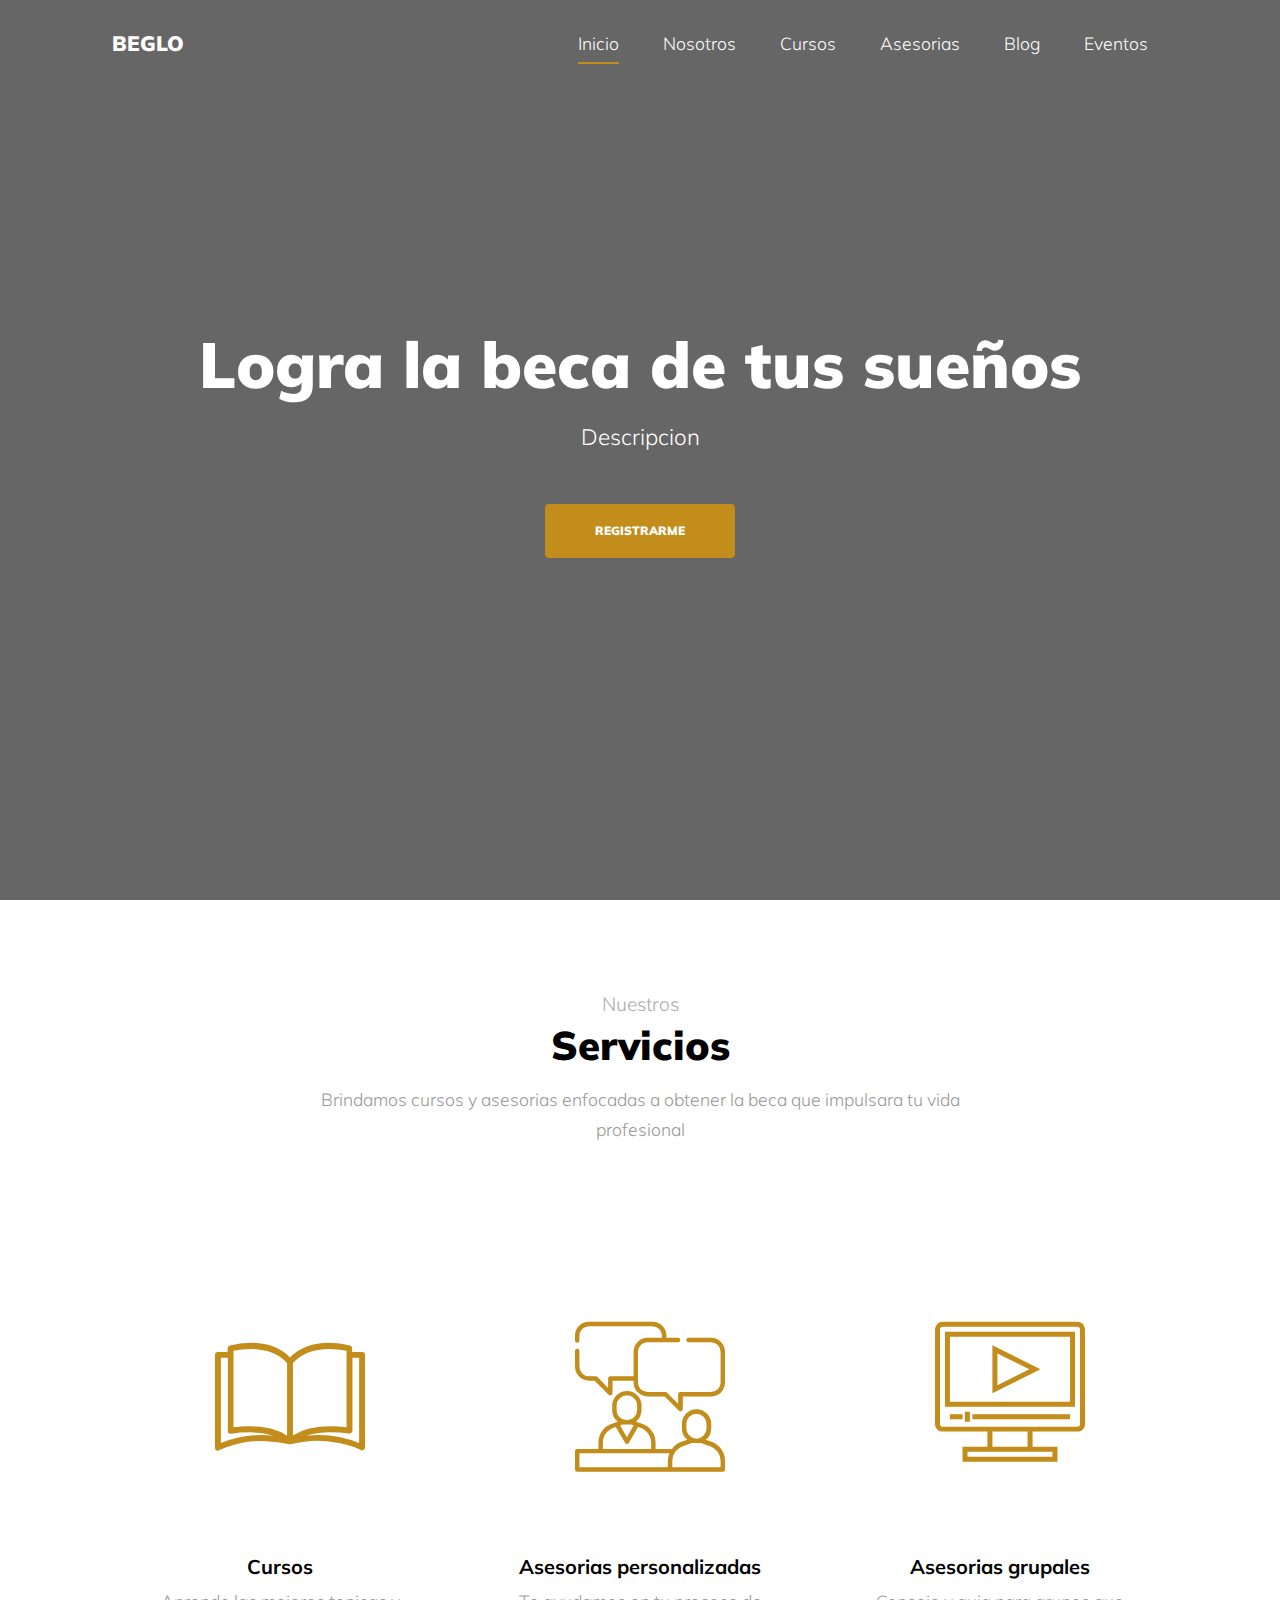
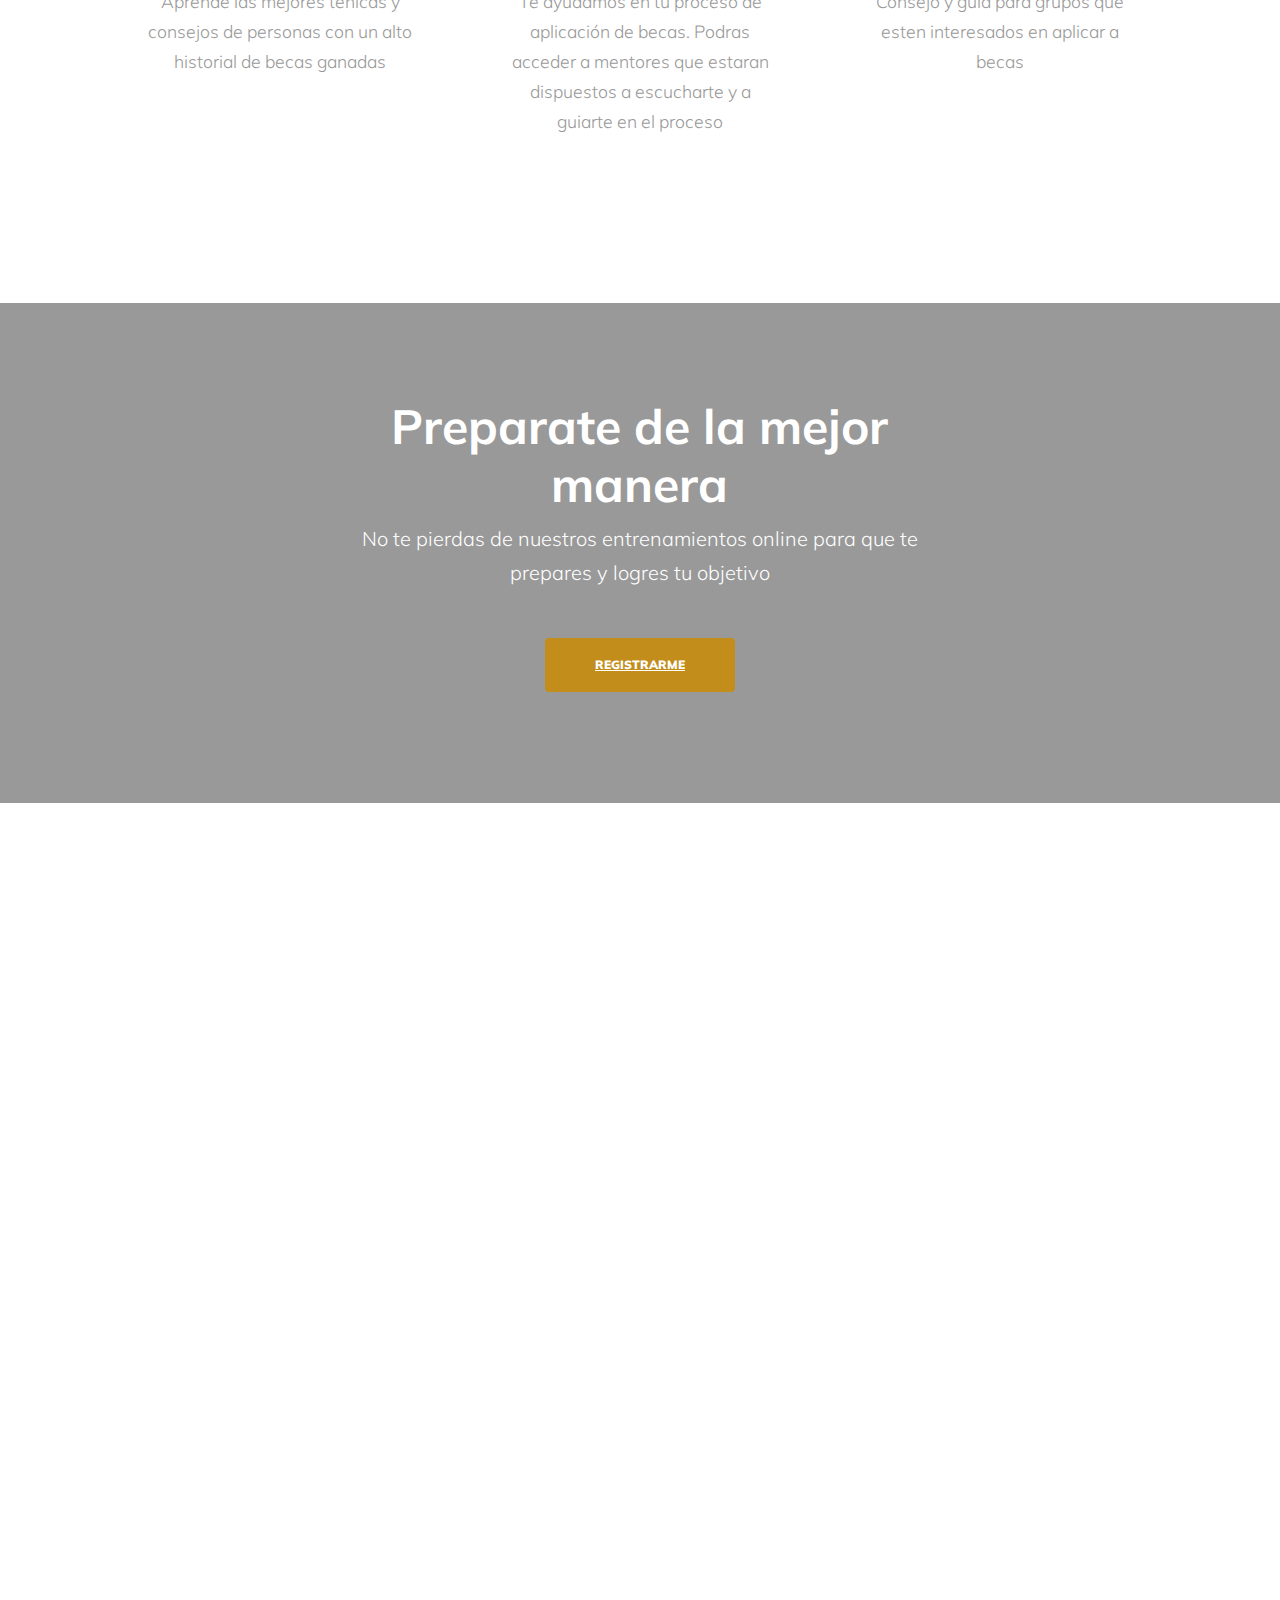
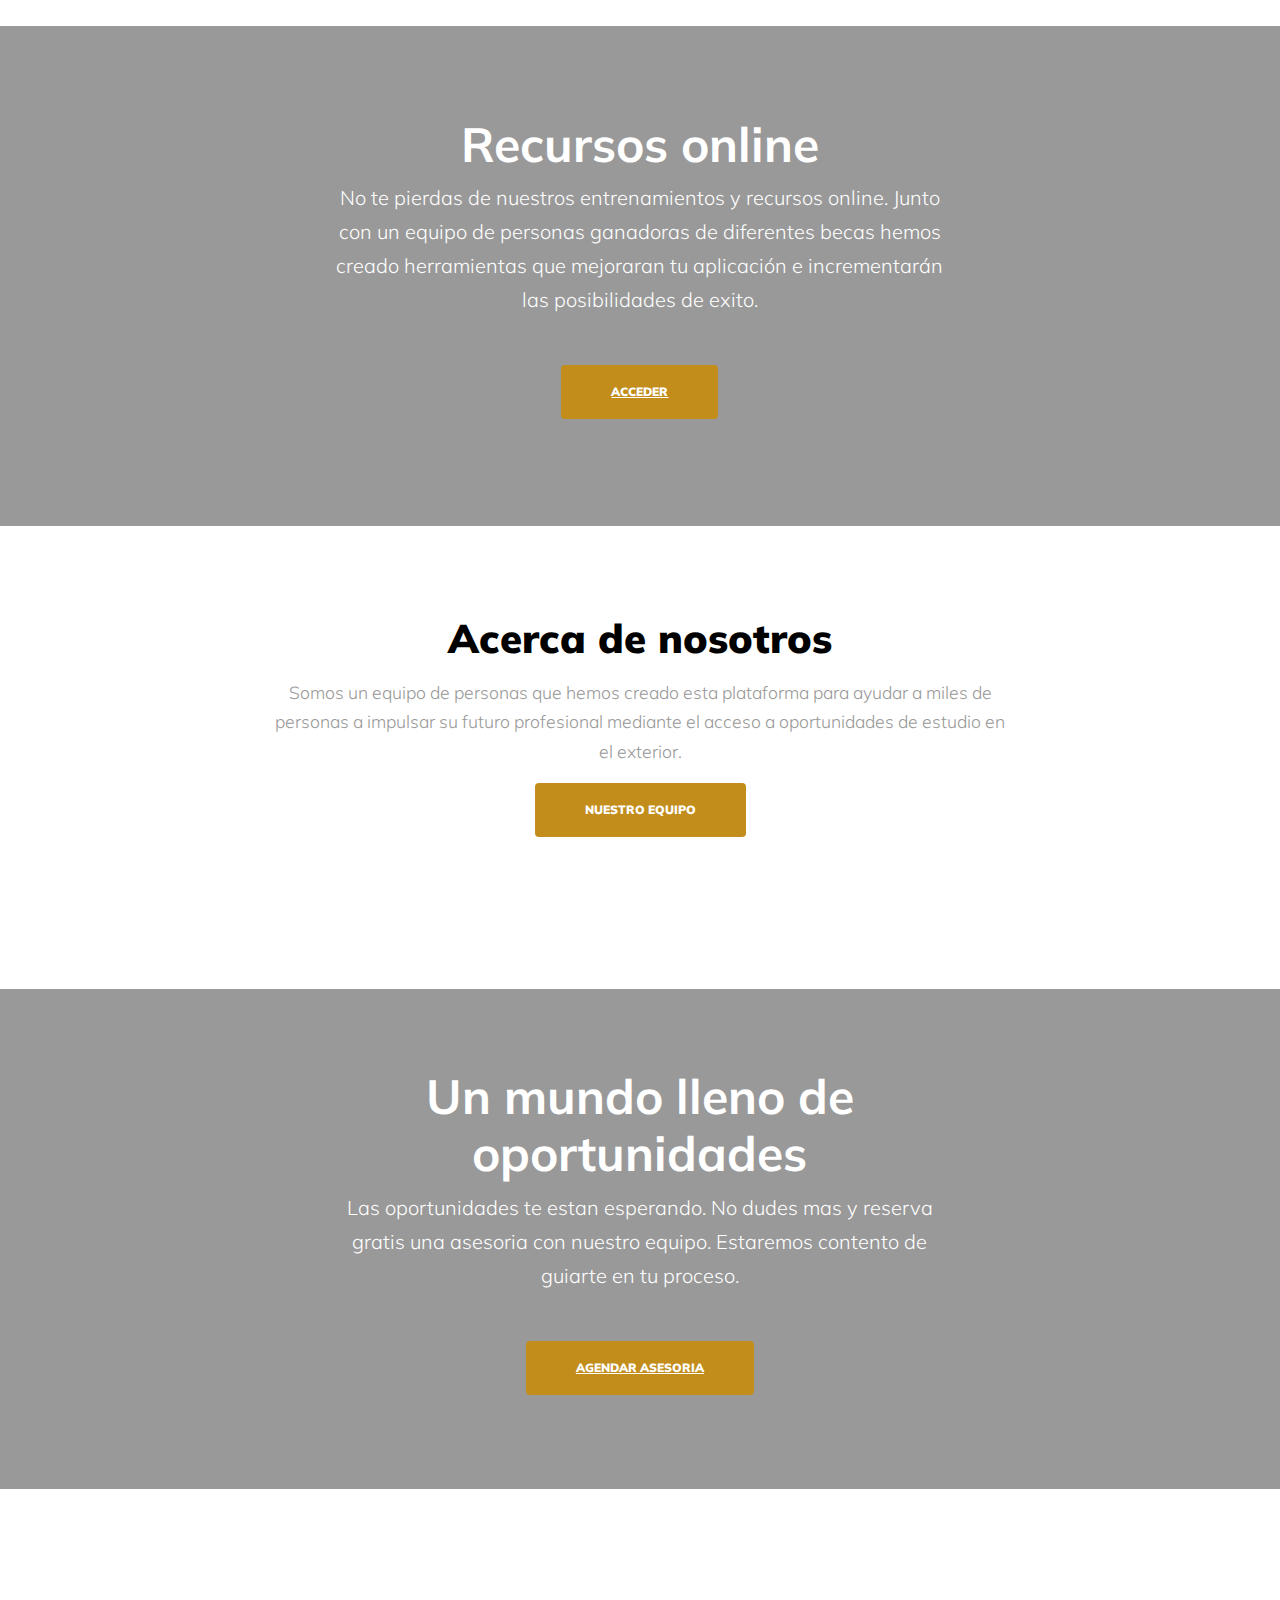
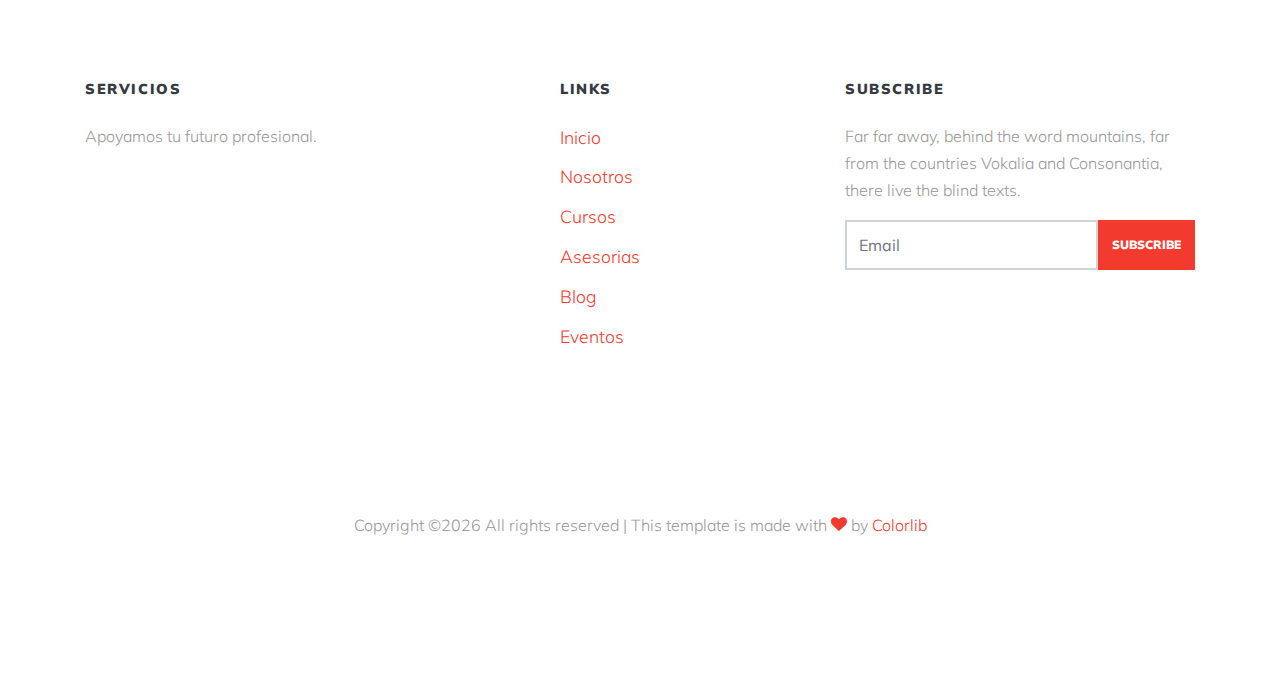
==== commit f3a60749: "Main view changed" ====
--- a/index.html
+++ b/index.html
@@ -48,7 +48,7 @@
 
       <div class="container-fluid">
         <div class="d-flex align-items-center">
-          <div class="site-logo"><a href="index.html">Blego </a></div>
+          <div class="site-logo"><a href="index.html">Beglo </a></div>
           <div class="ml-auto">
             <nav class="site-navigation position-relative text-right" role="navigation">
               <ul class="site-menu main-menu js-clone-nav mr-auto d-none d-lg-block">
@@ -72,6 +72,7 @@
       data-property="{videoURL:'https://www.youtube.com/watch?v=Zj-RrLyzSDg',showYTLogo:false, showAnnotations: false, showControls: false, cc_load_policy: false, containment:'#home-section',autoPlay:true, mute:true, startAt:2, stopAt: 23, opacity:1}">
     </a>
 
+    <!-- Introduction -->
     <div class="intro-section" id="home-section" style="background-color: #ccc;">
       <div class="container">
 
@@ -88,6 +89,7 @@
       </div>
     </div>
 
+    <!-- Services -->
     <div class="site-section">
       <div class="container">
 
@@ -136,1157 +138,32 @@
       </div>
     </div>
 
+    <!-- Call to action, image with inspirtaion phrase -->
     <div class="bgimg" style="background-image: url('images/bg_1.jpg');"  data-stellar-background-ratio="0.5">
 
       <div class="container">
         <div class="row align-items-center justify-content-center text-center">
           <div class="col-md-7">
             <h2 class="">Preparate de la mejor manera</h2>
-            <p class="lead mx-auto desc mb-5">No te pierdas de nuestros entrenamientos online para que te prepares y logres tu objetivo <a href="#" target="_blank">Registrarme</a></p>
-          </div>
-        </div>
-      </div>
-
-    </div>
-
-    <div class="site-section" id="classes-section">
-      <div class="container">
-        <div class="row justify-content-center text-center mb-5">
-          <div class="col-md-8  section-heading">
-            <span class="subheading">Fitness Class</span>
-            <h2 class="heading mb-3">Classes</h2>
-            <p>Far far away, behind the word mountains, far from the countries Vokalia and Consonantia, there live the blind texts.
-            Separated they live in Bookmarksgrove right at the coast of the Semantics, a large language ocean.</p>
-          </div>
-        </div>
-        <div class="row">
-          <div class="col-lg-6">
-            <div class="class-item d-flex align-items-center">
-              <a href="single.html" class="class-item-thumbnail">
-                <img src="images/img_1.jpg" alt="Image">
-              </a>
-              <div class="class-item-text">
-                
-                <h2><a href="single.html">Fitness Class Name #1</a></h2>
-                <span>By Justin Daniel</span>,
-                <span>30 minutes</span>
-              </div>
-            </div>
-
-            <div class="class-item d-flex align-items-center">
-              <a href="single.html" class="class-item-thumbnail">
-                <img src="images/img_2.jpg" alt="Image">
-              </a>
-              <div class="class-item-text">
-                
-                <h2><a href="single.html">Fitness Class Name #2</a></h2>
-                <span>By Justin Daniel</span>,
-                <span>30 minutes</span>
-              </div>
-            </div>
-
-            <div class="class-item d-flex align-items-center">
-              <a href="single.html" class="class-item-thumbnail">
-                <img src="images/img_3.jpg" alt="Image">
-              </a>
-              <div class="class-item-text">
-                
-                <h2><a href="single.html">Fitness Class Name #3</a></h2>
-                <span>By Justin Daniel</span>,
-                <span>30 minutes</span>
-              </div>
-            </div>
-            
-            <div class="class-item d-flex align-items-center">
-              <a href="single.html" class="class-item-thumbnail">
-                <img src="images/img_4.jpg" alt="Image">
-              </a>
-              <div class="class-item-text">
-                
-                <h2><a href="single.html">Fitness Class Name #4</a></h2>
-                <span>By Justin Daniel</span>,
-                <span>30 minutes</span>
-              </div>
-            </div>
-
-            <div class="class-item d-flex align-items-center">
-              <a href="single.html" class="class-item-thumbnail">
-                <img src="images/img_1.jpg" alt="Image">
-              </a>
-              <div class="class-item-text">
-                
-                <h2><a href="single.html">Fitness Class Name #5</a></h2>
-                <span>By Justin Daniel</span>,
-                <span>30 minutes</span>
-              </div>
-            </div>
-            
-           
-          </div>
-          <div class="col-lg-6">
-            <div class="class-item d-flex align-items-center">
-              <a href="single.html" class="class-item-thumbnail">
-                <img src="images/img_1.jpg" alt="Image">
-              </a>
-              <div class="class-item-text">
-                
-                <h2><a href="single.html">Fitness Class Name #1</a></h2>
-                <span>By Justin Daniel</span>,
-                <span>30 minutes</span>
-              </div>
-            </div>
-            
-            <div class="class-item d-flex align-items-center">
-              <a href="single.html" class="class-item-thumbnail">
-                <img src="images/img_2.jpg" alt="Image">
-              </a>
-              <div class="class-item-text">
-                
-                <h2><a href="single.html">Fitness Class Name #2</a></h2>
-                <span>By Justin Daniel</span>,
-                <span>30 minutes</span>
-              </div>
-            </div>
-            
-            <div class="class-item d-flex align-items-center">
-              <a href="single.html" class="class-item-thumbnail">
-                <img src="images/img_3.jpg" alt="Image">
-              </a>
-              <div class="class-item-text">
-                
-                <h2><a href="single.html">Fitness Class Name #3</a></h2>
-                <span>By Justin Daniel</span>,
-                <span>30 minutes</span>
-              </div>
-            </div>
-            
-            <div class="class-item d-flex align-items-center">
-              <a href="single.html" class="class-item-thumbnail">
-                <img src="images/img_4.jpg" alt="Image">
-              </a>
-              <div class="class-item-text">
-                
-                <h2><a href="single.html">Fitness Class Name #4</a></h2>
-                <span>By Justin Daniel</span>,
-                <span>30 minutes</span>
-              </div>
-            </div>
-            
-            <div class="class-item d-flex align-items-center">
-              <a href="single.html" class="class-item-thumbnail">
-                <img src="images/img_1.jpg" alt="Image">
-              </a>
-              <div class="class-item-text">
-                
-                <h2><a href="single.html">Fitness Class Name #5</a></h2>
-                <span>By Justin Daniel</span>,
-                <span>30 minutes</span>
-              </div>
-            </div>
-          </div>
-        </div>
-      </div>
-    </div>
-
-    <div class="bgimg" style="background-image: url('images/bg_3.jpg');"  data-stellar-background-ratio="0.5">
-      <div class="container">
-        <div class="row align-items-center justify-content-center text-center">
-          <div class="col-md-7">
-            <h2 class="">Every Step Counts</h2>
-            <p class="lead mx-auto desc mb-5">Lorem ipsum dolor sit amet, consectetur adipisicing elit. Tempore ad, reprehenderit enim!
-               <a href="#" target="_blank">Get Started</a></p>
-          </div>
-        </div>
-      </div>
-    </div>
-
-    <div class="site-section" id="schedule-section">
-      <div class="container">
-        <div class="row justify-content-center text-center mb-5">
-          <div class="col-md-8  section-heading">
-            <span class="subheading">Fitness Sched</span>
-            <h2 class="heading mb-3">Schedule</h2>
-            <p>Far far away, behind the word mountains, far from the countries Vokalia and Consonantia, there live the blind
-              texts.
-              Separated they live in Bookmarksgrove right at the coast of the Semantics, a large language ocean.</p>
-          </div>
-        </div>
-
-        
-        <div class="row">
-          <div class="col-12">
-            <ul class="nav days d-flex" role="tablist">
-              <li class="nav-item">
-                <a class="nav-link active" id="sunday-tab" data-toggle="tab" href="#nav-sunday" role="tab" aria-controls="sunday"
-                  aria-selected="true">S</a>
-              </li>
-              <li class="nav-item">
-                <a class="nav-link" id="monday-tab" data-toggle="tab" href="#nav-monday" role="tab" aria-controls="monday"
-                  aria-selected="false">M</a>
-              </li>
-              <li class="nav-item">
-                <a class="nav-link" id="tuesday-tab" data-toggle="tab" href="#nav-tuesday" role="tab" aria-controls="tuesday"
-                  aria-selected="false">T</a>
-              </li>
-              <li class="nav-item">
-                <a class="nav-link" id="wednesday-tab" data-toggle="tab" href="#nav-wednesday" role="tab" aria-controls="wednesday"
-                  aria-selected="false">W</a>
-              </li>
-
-              <li class="nav-item">
-                <a class="nav-link" id="thursday-tab" data-toggle="tab" href="#nav-thursday" role="tab" aria-controls="thursday"
-                  aria-selected="false">T</a>
-              </li><li class="nav-item">
-                <a class="nav-link" id="friday-tab" data-toggle="tab" href="#nav-friday" role="tab" aria-controls="friday"
-                  aria-selected="false">F</a>
-              </li>
-              <li class="nav-item">
-                <a class="nav-link" id="saturday-tab" data-toggle="tab" href="#nav-saturday" role="tab" aria-controls="saturday"
-                  aria-selected="false">S</a>
-              </li>
-            </ul>
-          </div>
-        </div>
-
-        <div class="tab-content">
-          <div class="tab-pane fade show active" id="nav-sunday" role="tabpanel" aria-labelledby="nav-sunday-tab">
-            <div class="row">
-              <div class="col-lg-6">
-                <div class="class-item d-flex align-items-center">
-                  <a href="single.html" class="class-item-thumbnail">
-                    <img src="images/img_1.jpg" alt="Image">
-                  </a>
-                  <div class="class-item-text">
-                    <span>Sunday 7:30am - 9:00am</span>
-                    <h2><a href="single.html">Fitness Class Name #1</a></h2>
-                    <span>By Justin Daniel</span>,
-                    <span>30 minutes</span>
-                  </div>
-                </div>
-            
-                <div class="class-item d-flex align-items-center">
-                  <a href="single.html" class="class-item-thumbnail">
-                    <img src="images/img_2.jpg" alt="Image">
-                  </a>
-                  <div class="class-item-text">
-                    <span>Sunday 7:30am - 9:00am</span>
-                    <h2><a href="single.html">Fitness Class Name #2</a></h2>
-                    <span>By Justin Daniel</span>,
-                    <span>30 minutes</span>
-                  </div>
-                </div>
-            
-                <div class="class-item d-flex align-items-center">
-                  <a href="single.html" class="class-item-thumbnail">
-                    <img src="images/img_3.jpg" alt="Image">
-                  </a>
-                  <div class="class-item-text">
-                    <span>Sunday 7:30am - 9:00am</span>
-                    <h2><a href="single.html">Fitness Class Name #3</a></h2>
-                    <span>By Justin Daniel</span>,
-                    <span>30 minutes</span>
-                  </div>
-                </div>
-            
-                <div class="class-item d-flex align-items-center">
-                  <a href="single.html" class="class-item-thumbnail">
-                    <img src="images/img_4.jpg" alt="Image">
-                  </a>
-                  <div class="class-item-text">
-                    <span>Sunday 7:30am - 9:00am</span>
-                    <h2><a href="single.html">Fitness Class Name #4</a></h2>
-                    <span>By Justin Daniel</span>,
-                    <span>30 minutes</span>
-                  </div>
-                </div>
-            
-                <div class="class-item d-flex align-items-center">
-                  <a href="single.html" class="class-item-thumbnail">
-                    <img src="images/img_1.jpg" alt="Image">
-                  </a>
-                  <div class="class-item-text">
-                    <span>Sunday 7:30am - 9:00am</span>
-                    <h2><a href="single.html">Fitness Class Name #5</a></h2>
-                    <span>By Justin Daniel</span>,
-                    <span>30 minutes</span>
-                  </div>
-                </div>
-            
-            
-              </div>
-              <div class="col-lg-6">
-                <div class="class-item d-flex align-items-center">
-                  <a href="single.html" class="class-item-thumbnail">
-                    <img src="images/img_1.jpg" alt="Image">
-                  </a>
-                  <div class="class-item-text">
-                    <span>Sunday 7:30am - 9:00am</span>
-                    <h2><a href="single.html">Fitness Class Name #1</a></h2>
-                    <span>By Justin Daniel</span>,
-                    <span>30 minutes</span>
-                  </div>
-                </div>
-            
-                <div class="class-item d-flex align-items-center">
-                  <a href="single.html" class="class-item-thumbnail">
-                    <img src="images/img_2.jpg" alt="Image">
-                  </a>
-                  <div class="class-item-text">
-                    <span>Sunday 7:30am - 9:00am</span>
-                    <h2><a href="single.html">Fitness Class Name #2</a></h2>
-                    <span>By Justin Daniel</span>,
-                    <span>30 minutes</span>
-                  </div>
-                </div>
-            
-                <div class="class-item d-flex align-items-center">
-                  <a href="single.html" class="class-item-thumbnail">
-                    <img src="images/img_3.jpg" alt="Image">
-                  </a>
-                  <div class="class-item-text">
-                    <span>Sunday 7:30am - 9:00am</span>
-                    <h2><a href="single.html">Fitness Class Name #3</a></h2>
-                    <span>By Justin Daniel</span>,
-                    <span>30 minutes</span>
-                  </div>
-                </div>
-            
-                <div class="class-item d-flex align-items-center">
-                  <a href="single.html" class="class-item-thumbnail">
-                    <img src="images/img_4.jpg" alt="Image">
-                  </a>
-                  <div class="class-item-text">
-                    <span>Sunday 7:30am - 9:00am</span>
-                    <h2><a href="single.html">Fitness Class Name #4</a></h2>
-                    <span>By Justin Daniel</span>,
-                    <span>30 minutes</span>
-                  </div>
-                </div>
-            
-                <div class="class-item d-flex align-items-center">
-                  <a href="single.html" class="class-item-thumbnail">
-                    <img src="images/img_1.jpg" alt="Image">
-                  </a>
-                  <div class="class-item-text">
-                    <span>Sunday 7:30am - 9:00am</span>
-                    <h2><a href="single.html">Fitness Class Name #5</a></h2>
-                    <span>By Justin Daniel</span>,
-                    <span>30 minutes</span>
-                  </div>
-                </div>
-              </div>
-            </div>
-          </div>
-          <div class="tab-pane fade" id="nav-monday" role="tabpanel" aria-labelledby="nav-monday-tab">
-            <div class="row">
-              <div class="col-lg-6">
-                <div class="class-item d-flex align-items-center">
-                  <a href="single.html" class="class-item-thumbnail">
-                    <img src="images/img_4.jpg" alt="Image">
-                  </a>
-                  <div class="class-item-text">
-                    <span>Monday 7:30am - 9:00am</span>
-                    <h2><a href="single.html">Fitness Class Name #4</a></h2>
-                    <span>By Justin Daniel</span>,
-                    <span>30 minutes</span>
-                  </div>
-                </div>
-                <div class="class-item d-flex align-items-center">
-                  <a href="single.html" class="class-item-thumbnail">
-                    <img src="images/img_1.jpg" alt="Image">
-                  </a>
-                  <div class="class-item-text">
-                    <span>Monday 7:30am - 9:00am</span>
-                    <h2><a href="single.html">Fitness Class Name #1</a></h2>
-                    <span>By Justin Daniel</span>,
-                    <span>30 minutes</span>
-                  </div>
-                </div>
-          
-                <div class="class-item d-flex align-items-center">
-                  <a href="single.html" class="class-item-thumbnail">
-                    <img src="images/img_2.jpg" alt="Image">
-                  </a>
-                  <div class="class-item-text">
-                    <span>Monday 7:30am - 9:00am</span>
-                    <h2><a href="single.html">Fitness Class Name #2</a></h2>
-                    <span>By Justin Daniel</span>,
-                    <span>30 minutes</span>
-                  </div>
-                </div>
-          
-                <div class="class-item d-flex align-items-center">
-                  <a href="single.html" class="class-item-thumbnail">
-                    <img src="images/img_3.jpg" alt="Image">
-                  </a>
-                  <div class="class-item-text">
-                    <span>Monday 7:30am - 9:00am</span>
-                    <h2><a href="single.html">Fitness Class Name #3</a></h2>
-                    <span>By Justin Daniel</span>,
-                    <span>30 minutes</span>
-                  </div>
-                </div>
-          
-                
-          
-                <div class="class-item d-flex align-items-center">
-                  <a href="single.html" class="class-item-thumbnail">
-                    <img src="images/img_1.jpg" alt="Image">
-                  </a>
-                  <div class="class-item-text">
-                    <span>Monday 7:30am - 9:00am</span>
-                    <h2><a href="single.html">Fitness Class Name #5</a></h2>
-                    <span>By Justin Daniel</span>,
-                    <span>30 minutes</span>
-                  </div>
-                </div>
-          
-          
-              </div>
-              <div class="col-lg-6">
-                <div class="class-item d-flex align-items-center">
-                  <a href="single.html" class="class-item-thumbnail">
-                    <img src="images/img_1.jpg" alt="Image">
-                  </a>
-                  <div class="class-item-text">
-                    <span>Monday 7:30am - 9:00am</span>
-                    <h2><a href="single.html">Fitness Class Name #1</a></h2>
-                    <span>By Justin Daniel</span>,
-                    <span>30 minutes</span>
-                  </div>
-                </div>
-          
-                <div class="class-item d-flex align-items-center">
-                  <a href="single.html" class="class-item-thumbnail">
-                    <img src="images/img_2.jpg" alt="Image">
-                  </a>
-                  <div class="class-item-text">
-                    <span>Monday 7:30am - 9:00am</span>
-                    <h2><a href="single.html">Fitness Class Name #2</a></h2>
-                    <span>By Justin Daniel</span>,
-                    <span>30 minutes</span>
-                  </div>
-                </div>
-          
-                <div class="class-item d-flex align-items-center">
-                  <a href="single.html" class="class-item-thumbnail">
-                    <img src="images/img_3.jpg" alt="Image">
-                  </a>
-                  <div class="class-item-text">
-                    <span>Monday 7:30am - 9:00am</span>
-                    <h2><a href="single.html">Fitness Class Name #3</a></h2>
-                    <span>By Justin Daniel</span>,
-                    <span>30 minutes</span>
-                  </div>
-                </div>
-          
-                <div class="class-item d-flex align-items-center">
-                  <a href="single.html" class="class-item-thumbnail">
-                    <img src="images/img_4.jpg" alt="Image">
-                  </a>
-                  <div class="class-item-text">
-                    <span>Monday 7:30am - 9:00am</span>
-                    <h2><a href="single.html">Fitness Class Name #4</a></h2>
-                    <span>By Justin Daniel</span>,
-                    <span>30 minutes</span>
-                  </div>
-                </div>
-          
-                <div class="class-item d-flex align-items-center">
-                  <a href="single.html" class="class-item-thumbnail">
-                    <img src="images/img_1.jpg" alt="Image">
-                  </a>
-                  <div class="class-item-text">
-                    <span>Monday 7:30am - 9:00am</span>
-                    <h2><a href="single.html">Fitness Class Name #5</a></h2>
-                    <span>By Justin Daniel</span>,
-                    <span>30 minutes</span>
-                  </div>
-                </div>
-              </div>
-            </div>
-          </div>
-          <div class="tab-pane fade" id="nav-tuesday" role="tabpanel" aria-labelledby="nav-tuesday-tab">
-            <div class="row">
-              <div class="col-lg-6">
-                <div class="class-item d-flex align-items-center">
-                  <a href="single.html" class="class-item-thumbnail">
-                    <img src="images/img_2.jpg" alt="Image">
-                  </a>
-                  <div class="class-item-text">
-                    <span>Tuesday 7:30am - 9:00am</span>
-                    <h2><a href="single.html">Fitness Class Name #2</a></h2>
-                    <span>By Justin Daniel</span>,
-                    <span>30 minutes</span>
-                  </div>
-                </div>
-                <div class="class-item d-flex align-items-center">
-                  <a href="single.html" class="class-item-thumbnail">
-                    <img src="images/img_1.jpg" alt="Image">
-                  </a>
-                  <div class="class-item-text">
-                    <span>Tuesday 7:30am - 9:00am</span>
-                    <h2><a href="single.html">Fitness Class Name #1</a></h2>
-                    <span>By Justin Daniel</span>,
-                    <span>30 minutes</span>
-                  </div>
-                </div>
-          
-                
-          
-                <div class="class-item d-flex align-items-center">
-                  <a href="single.html" class="class-item-thumbnail">
-                    <img src="images/img_3.jpg" alt="Image">
-                  </a>
-                  <div class="class-item-text">
-                    <span>Tuesday 7:30am - 9:00am</span>
-                    <h2><a href="single.html">Fitness Class Name #3</a></h2>
-                    <span>By Justin Daniel</span>,
-                    <span>30 minutes</span>
-                  </div>
-                </div>
-          
-                <div class="class-item d-flex align-items-center">
-                  <a href="single.html" class="class-item-thumbnail">
-                    <img src="images/img_4.jpg" alt="Image">
-                  </a>
-                  <div class="class-item-text">
-                    <span>Tuesday 7:30am - 9:00am</span>
-                    <h2><a href="single.html">Fitness Class Name #4</a></h2>
-                    <span>By Justin Daniel</span>,
-                    <span>30 minutes</span>
-                  </div>
-                </div>
-          
-                <div class="class-item d-flex align-items-center">
-                  <a href="single.html" class="class-item-thumbnail">
-                    <img src="images/img_1.jpg" alt="Image">
-                  </a>
-                  <div class="class-item-text">
-                    <span>Tuesday 7:30am - 9:00am</span>
-                    <h2><a href="single.html">Fitness Class Name #5</a></h2>
-                    <span>By Justin Daniel</span>,
-                    <span>30 minutes</span>
-                  </div>
-                </div>
-          
-          
-              </div>
-              <div class="col-lg-6">
-                <div class="class-item d-flex align-items-center">
-                  <a href="single.html" class="class-item-thumbnail">
-                    <img src="images/img_3.jpg" alt="Image">
-                  </a>
-                  <div class="class-item-text">
-                    <span>Tuesday 7:30am - 9:00am</span>
-                    <h2><a href="single.html">Fitness Class Name #3</a></h2>
-                    <span>By Justin Daniel</span>,
-                    <span>30 minutes</span>
-                  </div>
-                </div>
-                <div class="class-item d-flex align-items-center">
-                  <a href="single.html" class="class-item-thumbnail">
-                    <img src="images/img_1.jpg" alt="Image">
-                  </a>
-                  <div class="class-item-text">
-                    <span>Tuesday 7:30am - 9:00am</span>
-                    <h2><a href="single.html">Fitness Class Name #1</a></h2>
-                    <span>By Justin Daniel</span>,
-                    <span>30 minutes</span>
-                  </div>
-                </div>
-          
-                <div class="class-item d-flex align-items-center">
-                  <a href="single.html" class="class-item-thumbnail">
-                    <img src="images/img_2.jpg" alt="Image">
-                  </a>
-                  <div class="class-item-text">
-                    <span>Tuesday 7:30am - 9:00am</span>
-                    <h2><a href="single.html">Fitness Class Name #2</a></h2>
-                    <span>By Justin Daniel</span>,
-                    <span>30 minutes</span>
-                  </div>
-                </div>
-          
-                
-          
-                <div class="class-item d-flex align-items-center">
-                  <a href="single.html" class="class-item-thumbnail">
-                    <img src="images/img_4.jpg" alt="Image">
-                  </a>
-                  <div class="class-item-text">
-                    <span>Tuesday 7:30am - 9:00am</span>
-                    <h2><a href="single.html">Fitness Class Name #4</a></h2>
-                    <span>By Justin Daniel</span>,
-                    <span>30 minutes</span>
-                  </div>
-                </div>
-          
-                <div class="class-item d-flex align-items-center">
-                  <a href="single.html" class="class-item-thumbnail">
-                    <img src="images/img_1.jpg" alt="Image">
-                  </a>
-                  <div class="class-item-text">
-                    <span>Tuesday 7:30am - 9:00am</span>
-                    <h2><a href="single.html">Fitness Class Name #5</a></h2>
-                    <span>By Justin Daniel</span>,
-                    <span>30 minutes</span>
-                  </div>
-                </div>
-              </div>
-            </div>
-          </div>
-          <div class="tab-pane fade" id="nav-wednesday" role="tabpanel" aria-labelledby="nav-wednesday-tab">
-            <div class="row">
-              <div class="col-lg-6">
-                <div class="class-item d-flex align-items-center">
-                  <a href="single.html" class="class-item-thumbnail">
-                    <img src="images/img_2.jpg" alt="Image">
-                  </a>
-                  <div class="class-item-text">
-                    <span>Wednesday 7:30am - 9:00am</span>
-                    <h2><a href="single.html">Fitness Class Name #2</a></h2>
-                    <span>By Justin Daniel</span>,
-                    <span>30 minutes</span>
-                  </div>
-                </div>
-                <div class="class-item d-flex align-items-center">
-                  <a href="single.html" class="class-item-thumbnail">
-                    <img src="images/img_1.jpg" alt="Image">
-                  </a>
-                  <div class="class-item-text">
-                    <span>Wednesday 7:30am - 9:00am</span>
-                    <h2><a href="single.html">Fitness Class Name #1</a></h2>
-                    <span>By Justin Daniel</span>,
-                    <span>30 minutes</span>
-                  </div>
-                </div>
-          
-          
-          
-                <div class="class-item d-flex align-items-center">
-                  <a href="single.html" class="class-item-thumbnail">
-                    <img src="images/img_3.jpg" alt="Image">
-                  </a>
-                  <div class="class-item-text">
-                    <span>Wednesday 7:30am - 9:00am</span>
-                    <h2><a href="single.html">Fitness Class Name #3</a></h2>
-                    <span>By Justin Daniel</span>,
-                    <span>30 minutes</span>
-                  </div>
-                </div>
-          
-                <div class="class-item d-flex align-items-center">
-                  <a href="single.html" class="class-item-thumbnail">
-                    <img src="images/img_4.jpg" alt="Image">
-                  </a>
-                  <div class="class-item-text">
-                    <span>Wednesday 7:30am - 9:00am</span>
-                    <h2><a href="single.html">Fitness Class Name #4</a></h2>
-                    <span>By Justin Daniel</span>,
-                    <span>30 minutes</span>
-                  </div>
-                </div>
-          
-                <div class="class-item d-flex align-items-center">
-                  <a href="single.html" class="class-item-thumbnail">
-                    <img src="images/img_1.jpg" alt="Image">
-                  </a>
-                  <div class="class-item-text">
-                    <span>Wednesday 7:30am - 9:00am</span>
-                    <h2><a href="single.html">Fitness Class Name #5</a></h2>
-                    <span>By Justin Daniel</span>,
-                    <span>30 minutes</span>
-                  </div>
-                </div>
-          
-          
-              </div>
-              <div class="col-lg-6">
-                <div class="class-item d-flex align-items-center">
-                  <a href="single.html" class="class-item-thumbnail">
-                    <img src="images/img_3.jpg" alt="Image">
-                  </a>
-                  <div class="class-item-text">
-                    <span>Wednesday 7:30am - 9:00am</span>
-                    <h2><a href="single.html">Fitness Class Name #3</a></h2>
-                    <span>By Justin Daniel</span>,
-                    <span>30 minutes</span>
-                  </div>
-                </div>
-                <div class="class-item d-flex align-items-center">
-                  <a href="single.html" class="class-item-thumbnail">
-                    <img src="images/img_1.jpg" alt="Image">
-                  </a>
-                  <div class="class-item-text">
-                    <span>Wednesday 7:30am - 9:00am</span>
-                    <h2><a href="single.html">Fitness Class Name #1</a></h2>
-                    <span>By Justin Daniel</span>,
-                    <span>30 minutes</span>
-                  </div>
-                </div>
-          
-                <div class="class-item d-flex align-items-center">
-                  <a href="single.html" class="class-item-thumbnail">
-                    <img src="images/img_2.jpg" alt="Image">
-                  </a>
-                  <div class="class-item-text">
-                    <span>Wednesday 7:30am - 9:00am</span>
-                    <h2><a href="single.html">Fitness Class Name #2</a></h2>
-                    <span>By Justin Daniel</span>,
-                    <span>30 minutes</span>
-                  </div>
-                </div>
-          
-          
-          
-                <div class="class-item d-flex align-items-center">
-                  <a href="single.html" class="class-item-thumbnail">
-                    <img src="images/img_4.jpg" alt="Image">
-                  </a>
-                  <div class="class-item-text">
-                    <span>Wednesday 7:30am - 9:00am</span>
-                    <h2><a href="single.html">Fitness Class Name #4</a></h2>
-                    <span>By Justin Daniel</span>,
-                    <span>30 minutes</span>
-                  </div>
-                </div>
-          
-                <div class="class-item d-flex align-items-center">
-                  <a href="single.html" class="class-item-thumbnail">
-                    <img src="images/img_1.jpg" alt="Image">
-                  </a>
-                  <div class="class-item-text">
-                    <span>Wednesday 7:30am - 9:00am</span>
-                    <h2><a href="single.html">Fitness Class Name #5</a></h2>
-                    <span>By Justin Daniel</span>,
-                    <span>30 minutes</span>
-                  </div>
-                </div>
-              </div>
-            </div>
-          </div>
-
-          <div class="tab-pane fade" id="nav-thursday" role="tabpanel" aria-labelledby="nav-thursday-tab">
-            <div class="row">
-              <div class="col-lg-6">
-                <div class="class-item d-flex align-items-center">
-                  <a href="single.html" class="class-item-thumbnail">
-                    <img src="images/img_4.jpg" alt="Image">
-                  </a>
-                  <div class="class-item-text">
-                    <span>Thursday 7:30am - 9:00am</span>
-                    <h2><a href="single.html">Fitness Class Name #4</a></h2>
-                    <span>By Justin Daniel</span>,
-                    <span>30 minutes</span>
-                  </div>
-                </div>
-                <div class="class-item d-flex align-items-center">
-                  <a href="single.html" class="class-item-thumbnail">
-                    <img src="images/img_1.jpg" alt="Image">
-                  </a>
-                  <div class="class-item-text">
-                    <span>Thursday 7:30am - 9:00am</span>
-                    <h2><a href="single.html">Fitness Class Name #1</a></h2>
-                    <span>By Justin Daniel</span>,
-                    <span>30 minutes</span>
-                  </div>
-                </div>
-          
-                <div class="class-item d-flex align-items-center">
-                  <a href="single.html" class="class-item-thumbnail">
-                    <img src="images/img_2.jpg" alt="Image">
-                  </a>
-                  <div class="class-item-text">
-                    <span>Thursday 7:30am - 9:00am</span>
-                    <h2><a href="single.html">Fitness Class Name #2</a></h2>
-                    <span>By Justin Daniel</span>,
-                    <span>30 minutes</span>
-                  </div>
-                </div>
-          
-                <div class="class-item d-flex align-items-center">
-                  <a href="single.html" class="class-item-thumbnail">
-                    <img src="images/img_3.jpg" alt="Image">
-                  </a>
-                  <div class="class-item-text">
-                    <span>Thursday 7:30am - 9:00am</span>
-                    <h2><a href="single.html">Fitness Class Name #3</a></h2>
-                    <span>By Justin Daniel</span>,
-                    <span>30 minutes</span>
-                  </div>
-                </div>
-          
-          
-          
-                <div class="class-item d-flex align-items-center">
-                  <a href="single.html" class="class-item-thumbnail">
-                    <img src="images/img_1.jpg" alt="Image">
-                  </a>
-                  <div class="class-item-text">
-                    <span>Thursday 7:30am - 9:00am</span>
-                    <h2><a href="single.html">Fitness Class Name #5</a></h2>
-                    <span>By Justin Daniel</span>,
-                    <span>30 minutes</span>
-                  </div>
-                </div>
-          
-          
-              </div>
-              <div class="col-lg-6">
-                <div class="class-item d-flex align-items-center">
-                  <a href="single.html" class="class-item-thumbnail">
-                    <img src="images/img_1.jpg" alt="Image">
-                  </a>
-                  <div class="class-item-text">
-                    <span>Thursday 7:30am - 9:00am</span>
-                    <h2><a href="single.html">Fitness Class Name #1</a></h2>
-                    <span>By Justin Daniel</span>,
-                    <span>30 minutes</span>
-                  </div>
-                </div>
-          
-                <div class="class-item d-flex align-items-center">
-                  <a href="single.html" class="class-item-thumbnail">
-                    <img src="images/img_2.jpg" alt="Image">
-                  </a>
-                  <div class="class-item-text">
-                    <span>Thursday 7:30am - 9:00am</span>
-                    <h2><a href="single.html">Fitness Class Name #2</a></h2>
-                    <span>By Justin Daniel</span>,
-                    <span>30 minutes</span>
-                  </div>
-                </div>
-          
-                <div class="class-item d-flex align-items-center">
-                  <a href="single.html" class="class-item-thumbnail">
-                    <img src="images/img_3.jpg" alt="Image">
-                  </a>
-                  <div class="class-item-text">
-                    <span>Thursday 7:30am - 9:00am</span>
-                    <h2><a href="single.html">Fitness Class Name #3</a></h2>
-                    <span>By Justin Daniel</span>,
-                    <span>30 minutes</span>
-                  </div>
-                </div>
-          
-                <div class="class-item d-flex align-items-center">
-                  <a href="single.html" class="class-item-thumbnail">
-                    <img src="images/img_4.jpg" alt="Image">
-                  </a>
-                  <div class="class-item-text">
-                    <span>Thursday 7:30am - 9:00am</span>
-                    <h2><a href="single.html">Fitness Class Name #4</a></h2>
-                    <span>By Justin Daniel</span>,
-                    <span>30 minutes</span>
-                  </div>
-                </div>
-          
-                <div class="class-item d-flex align-items-center">
-                  <a href="single.html" class="class-item-thumbnail">
-                    <img src="images/img_1.jpg" alt="Image">
-                  </a>
-                  <div class="class-item-text">
-                    <span>Thursday 7:30am - 9:00am</span>
-                    <h2><a href="single.html">Fitness Class Name #5</a></h2>
-                    <span>By Justin Daniel</span>,
-                    <span>30 minutes</span>
-                  </div>
-                </div>
-              </div>
-            </div>
-          </div>
-          <div class="tab-pane fade" id="nav-friday" role="tabpanel" aria-labelledby="nav-friday-tab">
-            <div class="row">
-              <div class="col-lg-6">
-                <div class="class-item d-flex align-items-center">
-                  <a href="single.html" class="class-item-thumbnail">
-                    <img src="images/img_2.jpg" alt="Image">
-                  </a>
-                  <div class="class-item-text">
-                    <span>Friday 7:30am - 9:00am</span>
-                    <h2><a href="single.html">Fitness Class Name #2</a></h2>
-                    <span>By Justin Daniel</span>,
-                    <span>30 minutes</span>
-                  </div>
-                </div>
-                <div class="class-item d-flex align-items-center">
-                  <a href="single.html" class="class-item-thumbnail">
-                    <img src="images/img_1.jpg" alt="Image">
-                  </a>
-                  <div class="class-item-text">
-                    <span>Friday 7:30am - 9:00am</span>
-                    <h2><a href="single.html">Fitness Class Name #1</a></h2>
-                    <span>By Justin Daniel</span>,
-                    <span>30 minutes</span>
-                  </div>
-                </div>
-          
-          
-          
-                <div class="class-item d-flex align-items-center">
-                  <a href="single.html" class="class-item-thumbnail">
-                    <img src="images/img_3.jpg" alt="Image">
-                  </a>
-                  <div class="class-item-text">
-                    <span>Friday 7:30am - 9:00am</span>
-                    <h2><a href="single.html">Fitness Class Name #3</a></h2>
-                    <span>By Justin Daniel</span>,
-                    <span>30 minutes</span>
-                  </div>
-                </div>
-          
-                <div class="class-item d-flex align-items-center">
-                  <a href="single.html" class="class-item-thumbnail">
-                    <img src="images/img_4.jpg" alt="Image">
-                  </a>
-                  <div class="class-item-text">
-                    <span>Friday 7:30am - 9:00am</span>
-                    <h2><a href="single.html">Fitness Class Name #4</a></h2>
-                    <span>By Justin Daniel</span>,
-                    <span>30 minutes</span>
-                  </div>
-                </div>
-          
-                <div class="class-item d-flex align-items-center">
-                  <a href="single.html" class="class-item-thumbnail">
-                    <img src="images/img_1.jpg" alt="Image">
-                  </a>
-                  <div class="class-item-text">
-                    <span>Friday 7:30am - 9:00am</span>
-                    <h2><a href="single.html">Fitness Class Name #5</a></h2>
-                    <span>By Justin Daniel</span>,
-                    <span>30 minutes</span>
-                  </div>
-                </div>
-          
-          
-              </div>
-              <div class="col-lg-6">
-                <div class="class-item d-flex align-items-center">
-                  <a href="single.html" class="class-item-thumbnail">
-                    <img src="images/img_3.jpg" alt="Image">
-                  </a>
-                  <div class="class-item-text">
-                    <span>Friday 7:30am - 9:00am</span>
-                    <h2><a href="single.html">Fitness Class Name #3</a></h2>
-                    <span>By Justin Daniel</span>,
-                    <span>30 minutes</span>
-                  </div>
-                </div>
-                <div class="class-item d-flex align-items-center">
-                  <a href="single.html" class="class-item-thumbnail">
-                    <img src="images/img_1.jpg" alt="Image">
-                  </a>
-                  <div class="class-item-text">
-                    <span>Friday 7:30am - 9:00am</span>
-                    <h2><a href="single.html">Fitness Class Name #1</a></h2>
-                    <span>By Justin Daniel</span>,
-                    <span>30 minutes</span>
-                  </div>
-                </div>
-          
-                <div class="class-item d-flex align-items-center">
-                  <a href="single.html" class="class-item-thumbnail">
-                    <img src="images/img_2.jpg" alt="Image">
-                  </a>
-                  <div class="class-item-text">
-                    <span>Friday 7:30am - 9:00am</span>
-                    <h2><a href="single.html">Fitness Class Name #2</a></h2>
-                    <span>By Justin Daniel</span>,
-                    <span>30 minutes</span>
-                  </div>
-                </div>
-          
-          
-          
-                <div class="class-item d-flex align-items-center">
-                  <a href="single.html" class="class-item-thumbnail">
-                    <img src="images/img_4.jpg" alt="Image">
-                  </a>
-                  <div class="class-item-text">
-                    <span>Friday 7:30am - 9:00am</span>
-                    <h2><a href="single.html">Fitness Class Name #4</a></h2>
-                    <span>By Justin Daniel</span>,
-                    <span>30 minutes</span>
-                  </div>
-                </div>
-          
-                <div class="class-item d-flex align-items-center">
-                  <a href="single.html" class="class-item-thumbnail">
-                    <img src="images/img_1.jpg" alt="Image">
-                  </a>
-                  <div class="class-item-text">
-                    <span>Friday 7:30am - 9:00am</span>
-                    <h2><a href="single.html">Fitness Class Name #5</a></h2>
-                    <span>By Justin Daniel</span>,
-                    <span>30 minutes</span>
-                  </div>
-                </div>
-              </div>
-            </div>
-          </div>
-          <div class="tab-pane fade" id="nav-saturday" role="tabpanel" aria-labelledby="nav-saturday-tab">
-            <div class="row">
-              <div class="col-lg-6">
-                <div class="class-item d-flex align-items-center">
-                  <a href="single.html" class="class-item-thumbnail">
-                    <img src="images/img_1.jpg" alt="Image">
-                  </a>
-                  <div class="class-item-text">
-                    <span>Saturday 7:30am - 9:00am</span>
-                    <h2><a href="single.html">Fitness Class Name #1</a></h2>
-                    <span>By Justin Daniel</span>,
-                    <span>30 minutes</span>
-                  </div>
-                </div>
-                <div class="class-item d-flex align-items-center">
-                  <a href="single.html" class="class-item-thumbnail">
-                    <img src="images/img_2.jpg" alt="Image">
-                  </a>
-                  <div class="class-item-text">
-                    <span>Saturday 7:30am - 9:00am</span>
-                    <h2><a href="single.html">Fitness Class Name #2</a></h2>
-                    <span>By Justin Daniel</span>,
-                    <span>30 minutes</span>
-                  </div>
-                </div>
-                
-          
-          
-          
-                <div class="class-item d-flex align-items-center">
-                  <a href="single.html" class="class-item-thumbnail">
-                    <img src="images/img_3.jpg" alt="Image">
-                  </a>
-                  <div class="class-item-text">
-                    <span>Saturday 7:30am - 9:00am</span>
-                    <h2><a href="single.html">Fitness Class Name #3</a></h2>
-                    <span>By Justin Daniel</span>,
-                    <span>30 minutes</span>
-                  </div>
-                </div>
-          
-                <div class="class-item d-flex align-items-center">
-                  <a href="single.html" class="class-item-thumbnail">
-                    <img src="images/img_4.jpg" alt="Image">
-                  </a>
-                  <div class="class-item-text">
-                    <span>Saturday 7:30am - 9:00am</span>
-                    <h2><a href="single.html">Fitness Class Name #4</a></h2>
-                    <span>By Justin Daniel</span>,
-                    <span>30 minutes</span>
-                  </div>
-                </div>
-          
-                <div class="class-item d-flex align-items-center">
-                  <a href="single.html" class="class-item-thumbnail">
-                    <img src="images/img_1.jpg" alt="Image">
-                  </a>
-                  <div class="class-item-text">
-                    <span>Saturday 7:30am - 9:00am</span>
-                    <h2><a href="single.html">Fitness Class Name #5</a></h2>
-                    <span>By Justin Daniel</span>,
-                    <span>30 minutes</span>
-                  </div>
-                </div>
-          
-          
-              </div>
-              <div class="col-lg-6">
-                <div class="class-item d-flex align-items-center">
-                  <a href="single.html" class="class-item-thumbnail">
-                    <img src="images/img_3.jpg" alt="Image">
-                  </a>
-                  <div class="class-item-text">
-                    <span>Saturday 7:30am - 9:00am</span>
-                    <h2><a href="single.html">Fitness Class Name #3</a></h2>
-                    <span>By Justin Daniel</span>,
-                    <span>30 minutes</span>
-                  </div>
-                </div>
-                <div class="class-item d-flex align-items-center">
-                  <a href="single.html" class="class-item-thumbnail">
-                    <img src="images/img_1.jpg" alt="Image">
-                  </a>
-                  <div class="class-item-text">
-                    <span>Saturday 7:30am - 9:00am</span>
-                    <h2><a href="single.html">Fitness Class Name #1</a></h2>
-                    <span>By Justin Daniel</span>,
-                    <span>30 minutes</span>
-                  </div>
-                </div>
-          
-                <div class="class-item d-flex align-items-center">
-                  <a href="single.html" class="class-item-thumbnail">
-                    <img src="images/img_2.jpg" alt="Image">
-                  </a>
-                  <div class="class-item-text">
-                    <span>Saturday 7:30am - 9:00am</span>
-                    <h2><a href="single.html">Fitness Class Name #2</a></h2>
-                    <span>By Justin Daniel</span>,
-                    <span>30 minutes</span>
-                  </div>
-                </div>
-          
-          
-          
-                <div class="class-item d-flex align-items-center">
-                  <a href="single.html" class="class-item-thumbnail">
-                    <img src="images/img_4.jpg" alt="Image">
-                  </a>
-                  <div class="class-item-text">
-                    <span>Saturday 7:30am - 9:00am</span>
-                    <h2><a href="single.html">Fitness Class Name #4</a></h2>
-                    <span>By Justin Daniel</span>,
-                    <span>30 minutes</span>
-                  </div>
-                </div>
-          
-                <div class="class-item d-flex align-items-center">
-                  <a href="single.html" class="class-item-thumbnail">
-                    <img src="images/img_1.jpg" alt="Image">
-                  </a>
-                  <div class="class-item-text">
-                    <span>Saturday 7:30am - 9:00am</span>
-                    <h2><a href="single.html">Fitness Class Name #5</a></h2>
-                    <span>By Justin Daniel</span>,
-                    <span>30 minutes</span>
-                  </div>
-                </div>
-              </div>
-            </div>
-          </div>
-        </div>
-        
-      </div>
-    </div>
-
-
-    <div class="bgimg" style="background-image: url('images/bg_1.jpg');" data-stellar-background-ratio="0.5">
-      <div class="container">
-        <div class="row align-items-center justify-content-center text-center">
-          <div class="col-md-7">
-            <h2 class="">Your Fitness Partner Where Ever You Are</h2>
-            <p class="lead mx-auto desc mb-5">Lorem ipsum dolor sit amet, consectetur adipisicing elit. Voluptate distinctio, quasi omnis!
-              at <a href="#" target="_blank">Get Started</a></p>
-          </div>
-        </div>
-      </div>
-    </div>
-
-
-    
-    
+            <p class="lead mx-auto desc mb-5">No te pierdas de nuestros entrenamientos online para que te prepares y logres tu objetivo</p>
+            <p class="text-center">
+              <a href="#" class="btn btn-intro py-3 px-5">Registrarme</a>
+            </p>
+          </div>
+        </div>
+      </div>
+
+    </div>
+
+    <!-- Success students -->
     <div class="site-section" id="trainer-section">
       <div class="container">
         <div class="row justify-content-center text-center mb-5" data-aos="fade-up">
           <div class="col-md-8  section-heading">
-            <span class="subheading">Trainer</span>
-            <h2 class="heading mb-3">Our Trainers</h2>
-            <p>Far far away, behind the word mountains, far from the countries Vokalia and Consonantia, there live the blind
-              texts.
-              Separated they live in Bookmarksgrove right at the coast of the Semantics, a large language ocean.</p>
+            <span class="subheading">Conoce</span>
+            <h2 class="heading mb-3">Historias exitosas de estudiantes</h2>
+            <p>Conoce cada una de las personas que ha obtenido la beca de sus sueño. 
+              Todos nuestros estudiantes pasan por un proceso donde se preparan en todas las areas nesesarias y relevantes al momento de evaluar su perfil</p>
           </div>
         </div>
 
@@ -1294,37 +171,36 @@
           <div class="col-lg-3 mb-4 mb-lg-0 col-md-6 text-center" data-aos="fade-up" data-aos-delay="">
             <div class="person">
               <img src="images/person_1.jpg" alt="Image" class="img-fluid">
-              <h3>Justin Daniel</h3>
-              <p class="position">Trainer</p>
-              <p>Far far away, behind the word mountains, far from the countries Vokalia and Consonantia, there live the blind
-              texts.</p>
+              <h3>Daniel Segura</h3>
+              <p class="position">Erasmus Scholarship</p>
+              <p>Al principio, crei que era para personas extraordinarias ganar este tipo de becas. Pero gracias a la asesoria y el curso de Beglo me ayudo a ganarme una de las becas mas importantes.</p>
             </div>
           </div>
           <div class="col-lg-3 mb-4 mb-lg-0 col-md-6 text-center" data-aos="fade-up" data-aos-delay="100">
             <div class="person">
               <img src="images/person_3.jpg" alt="Image" class="img-fluid">
               <h3>Matthew Davidson</h3>
-              <p class="position">Trainer</p>
-              <p>Far far away, behind the word mountains, far from the countries Vokalia and Consonantia, there live the blind
-                texts.</p>
+              <p class="position">Chevennig Scholarship</p>
+              <p>Agradezco a BEGLO por su apoyo durante mi proceso de aplicación. Gracias a ellos estoy estudiando mi postgrado Europa</p>
             </div>
           </div>
           <div class="col-lg-3 mb-4 mb-lg-0 col-md-6 text-center" data-aos="fade-up" data-aos-delay="200">
             <div class="person">
               <img src="images/person_2.jpg" alt="Image" class="img-fluid">
-              <h3>Matthew Davidson</h3>
-              <p class="position">Trainer</p>
-              <p>Far far away, behind the word mountains, far from the countries Vokalia and Consonantia, there live the blind
-                texts.</p>
+              <h3>Juan Camilo Valencia</h3>
+              <p class="position">Harvard Scholarship</p>
+              <p>Si lo que buscas es un portal que te ayude con tu proceso de aplicación para la beca que tanto has aspirado, has llegado al lugar correcto.
+                Beglo es la oportunidad para preparate y de cumplir tus sueños de estudiar en el exterior.</p>
             </div>
           </div>
           <div class="col-lg-3 mb-4 mb-lg-0 col-md-6 text-center" data-aos="fade-up" data-aos-delay="300">
             <div class="person">
               <img src="images/person_4.jpg" alt="Image" class="img-fluid">
-              <h3>Matthew Davidson</h3>
-              <p class="position">Trainer</p>
-              <p>Far far away, behind the word mountains, far from the countries Vokalia and Consonantia, there live the blind
-                texts.</p>
+              <h3>Maria de los Angeles</h3>
+              <p class="position">DAD Scholarship</p>
+              <p>Si lo que buscas es un portal que te ayude con tu proceso de aplicación para la beca que tanto has aspirado, has llegado al lugar correcto.
+                Beglo es la oportunidad para preparate y de cumplir tus sueños de estudiar en el exterior.
+              </p>
             </div>
           </div>
         
@@ -1332,138 +208,51 @@
       </div>
     </div>
 
-    <div class="site-section" id="services-section">
-      <div class="container">
-        <div class="row justify-content-center text-center mb-5" data-aos="fade-up">
-          <div class="col-md-8  section-heading">
-            <span class="subheading">Fitness Services</span>
-            <h2 class="heading mb-3">Services</h2>
-            <p>Far far away, behind the word mountains, far from the countries Vokalia and Consonantia, there live the blind
-              texts.
-              </p>
-          </div>
-        </div>
-
-        <div class="row">
-          <div class="col-lg-4 mb-4 col-md-6" data-aos="fade-up" data-aos-delay="">
-            <div class="ftco-feature-1">
-              <span class="icon flaticon-fit"></span>
-              <div class="ftco-feature-1-text">
-                <h2>Be Fit</h2>
-                <p>Far far away, behind the word mountains, far from the countries Vokalia and Consonantia, there live the blind
-                  texts.</p>
-              </div>
-            </div>
-          </div>
-          <div class="col-lg-4 mb-4 col-md-6" data-aos="fade-up" data-aos-delay="100">
-            <div class="ftco-feature-1">
-              <span class="icon flaticon-gym-1"></span>
-              <div class="ftco-feature-1-text">
-                <h2>Join Club</h2>
-                <p>Far far away, behind the word mountains, far from the countries Vokalia and Consonantia, there live the blind
-                  texts.</p>
-              </div>
-            </div>
-          </div>
-          <div class="col-lg-4 mb-4 col-md-6" data-aos="fade-up" data-aos-delay="200">
-            <div class="ftco-feature-1">
-              <span class="icon flaticon-gym"></span>
-              <div class="ftco-feature-1-text">
-                <h2>Gym Fitness</h2>
-                <p>Far far away, behind the word mountains, far from the countries Vokalia and Consonantia, there live the blind
-                  texts.</p>
-              </div>
-            </div>
-          </div>
-
-          <div class="col-lg-4 mb-4 col-md-6" data-aos="fade-up" data-aos-delay="">
-            <div class="ftco-feature-1">
-              <span class="icon flaticon-vegetables"></span>
-              <div class="ftco-feature-1-text">
-                <h2>Eat Vegie</h2>
-                <p>Far far away, behind the word mountains, far from the countries Vokalia and Consonantia, there live the blind
-                  texts.</p>
-              </div>
-            </div>
-          </div>
-
-          <div class="col-lg-4 mb-4 col-md-6" data-aos="fade-up" data-aos-delay="100">
-            <div class="ftco-feature-1">
-              <span class="icon flaticon-fruit-juice"></span>
-              <div class="ftco-feature-1-text">
-                <h2>Fruit Juices</h2>
-                <p>Far far away, behind the word mountains, far from the countries Vokalia and Consonantia, there live the blind
-                  texts.</p>
-              </div>
-            </div>
-          </div>
-
-          <div class="col-lg-4 mb-4 col-md-6" data-aos="fade-up" data-aos-delay="200">
-            <div class="ftco-feature-1">
-              <span class="icon flaticon-stationary-bike"></span>
-              <div class="ftco-feature-1-text">
-                <h2>Body Warmup</h2>
-                <p>Far far away, behind the word mountains, far from the countries Vokalia and Consonantia, there live the blind
-                  texts.</p>
-              </div>
-            </div>
-          </div>
-
-        </div>
-      </div>
-    </div>
-
-    <div class="site-section bg-light contact-wrap" id="contact-section">
-      <div class="container">
-        
+    <!-- Resources -->
+    <div class="bgimg" style="background-image: url('images/bg_3.jpg');"  data-stellar-background-ratio="0.5">
+      <div class="container">
+        <div class="row align-items-center justify-content-center text-center">
+          <div class="col-md-7">
+            <h2 class="">Recursos online</h2>
+            <p class="lead mx-auto desc mb-5">No te pierdas de nuestros entrenamientos y recursos online. Junto con un equipo de personas ganadoras de diferentes becas hemos creado herramientas que mejoraran tu aplicación e incrementarán las posibilidades de exito.</p>
+            <p class="text-center">
+              <a href="#" class="btn btn-intro py-3 px-5">Acceder</a>
+            </p>
+          </div>
+        </div>
+      </div>
+    </div>
+
+    <!-- About us -->
+    <div class="site-section" id="classes-section">
+      <div class="container">
         <div class="row justify-content-center text-center mb-5">
           <div class="col-md-8  section-heading">
-            <span class="subheading">Get In Touch</span>
-            <h2 class="heading mb-3">Contact Us</h2>
-            <p>Far far away, behind the word mountains, far from the countries Vokalia and Consonantia, there live the blind
-              texts.
-            </p>
-          </div>
-        </div>
-
-        <div class="row justify-content-center">
+            <!-- <span class="subheading">Acerca de</span> -->
+            <h2 class="heading mb-3">Acerca de nosotros</h2>
+            <p>Somos un equipo de personas que hemos creado esta plataforma para ayudar a miles de personas a impulsar su futuro profesional
+              mediante el acceso a oportunidades de estudio en el exterior.
+            </p>
+            <p class="text-center">
+              <a href="#" class="btn btn-intro py-3 px-5">Nuestro equipo</a>
+            </p>
+          </div>
+        </div>
+      </div>
+    </div>
+
+    <div class="bgimg" style="background-image: url('images/bg_2.jpg');" data-stellar-background-ratio="0.5">
+      <div class="container">
+        <div class="row align-items-center justify-content-center text-center">
           <div class="col-md-7">
-            <form method="post" data-aos="fade">
-              <div class="form-group row">
-                <div class="col-md-6 mb-3 mb-lg-0">
-                  <input type="text" class="form-control" placeholder="First name">
-                </div>
-                <div class="col-md-6">
-                  <input type="text" class="form-control" placeholder="Last name">
-                </div>
-              </div>
-    
-              <div class="form-group row">
-                <div class="col-md-12">
-                  <input type="text" class="form-control" placeholder="Subject">
-                </div>
-              </div>
-    
-              <div class="form-group row">
-                <div class="col-md-12">
-                  <input type="email" class="form-control" placeholder="Email">
-                </div>
-              </div>
-              <div class="form-group row">
-                <div class="col-md-12">
-                  <textarea class="form-control" id="" cols="30" rows="10"
-                    placeholder="Write your message here."></textarea>
-                </div>
-              </div>
-    
-              <div class="form-group row">
-                <div class="col-md-6">
-    
-                  <input type="submit" class="btn btn-primary py-3 px-5 btn-block" value="Send Message">
-                </div>
-              </div>
-    
-            </form>
+            <h2 class="">Un mundo lleno de oportunidades</h2>
+            <p class="lead mx-auto desc mb-5">
+              Las oportunidades te estan esperando. No dudes mas y reserva gratis una asesoria con nuestro equipo.
+              Estaremos contento de guiarte en tu proceso.
+            </p>
+            <p class="text-center">
+              <a href="#" class="btn btn-intro py-3 px-5">Agendar asesoria</a>
+            </p>
           </div>
         </div>
       </div>
@@ -1480,10 +269,12 @@
           <div class="col-md-3 ml-auto">
             <h3 class="text-dark">Links</h3>
             <ul class="list-unstyled footer-links">
-              <li><a href="#">Home</a></li>
-              <li><a href="#">Classes</a></li>
-              <li><a href="#">Schedule</a></li>
-              <li><a href="#">Trainer</a></li>
+              <li><a href="#">Inicio</a></li>
+              <li><a href="#">Nosotros</a></li>
+              <li><a href="#">Cursos</a></li>
+              <li><a href="#">Asesorias</a></li>
+              <li><a href="#">Blog</a></li>
+              <li><a href="#">Eventos</a></li>
             </ul>
           </div>
 
--- a/css/style.css
+++ b/css/style.css
@@ -610,7 +610,7 @@
         position: relative; }
         .sticky-wrapper .site-navbar .site-menu > li > a.active:after {
           height: 2px;
-          background: #fff;
+          background: #C28D1B;
           content: "";
           position: absolute;
           bottom: 0;
@@ -634,7 +634,7 @@
         .sticky-wrapper.is-sticky .site-navbar .site-menu > li > a:hover {
           color: #f23a2e; }
         .sticky-wrapper.is-sticky .site-navbar .site-menu > li > a.active:after {
-          background: #f23a2e; }
+          background: #C28D1B; }
   .sticky-wrapper .shrink {
     padding-top: 10px !important;
     padding-bottom: 10px !important; }
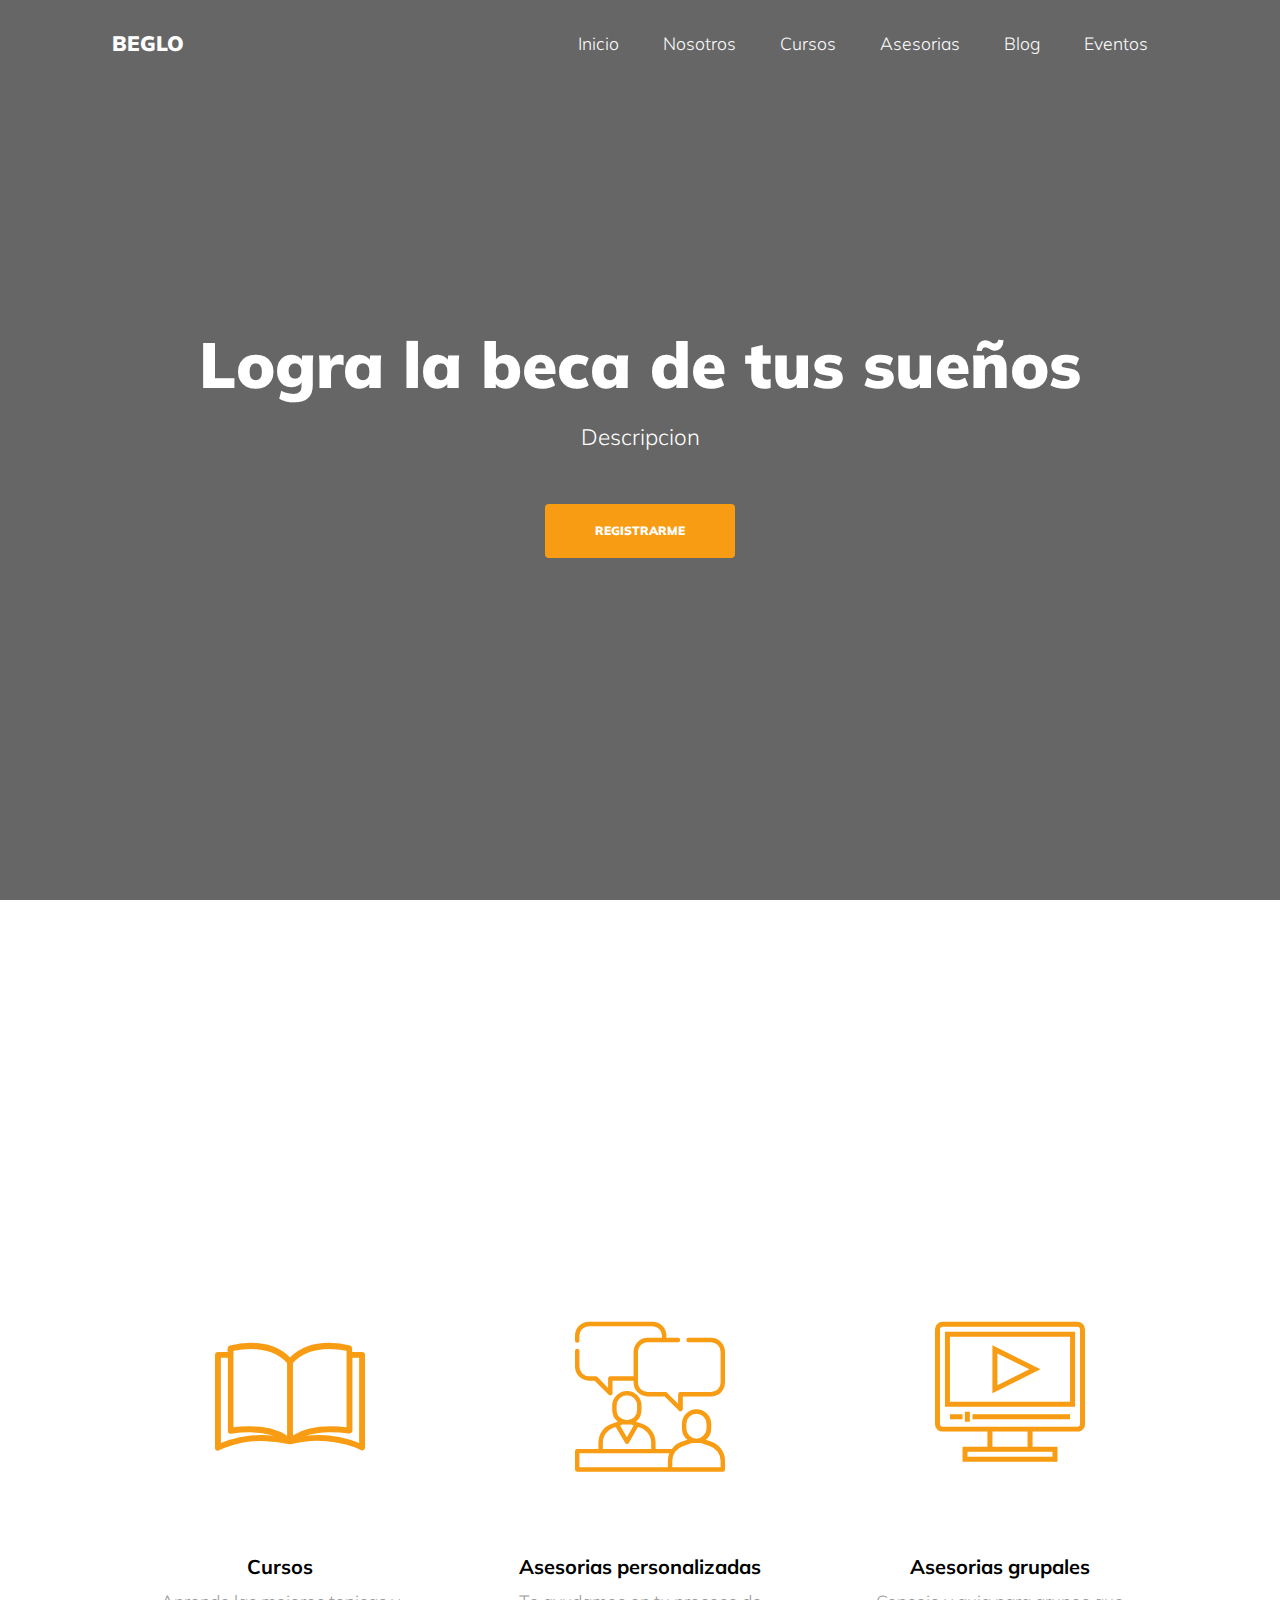
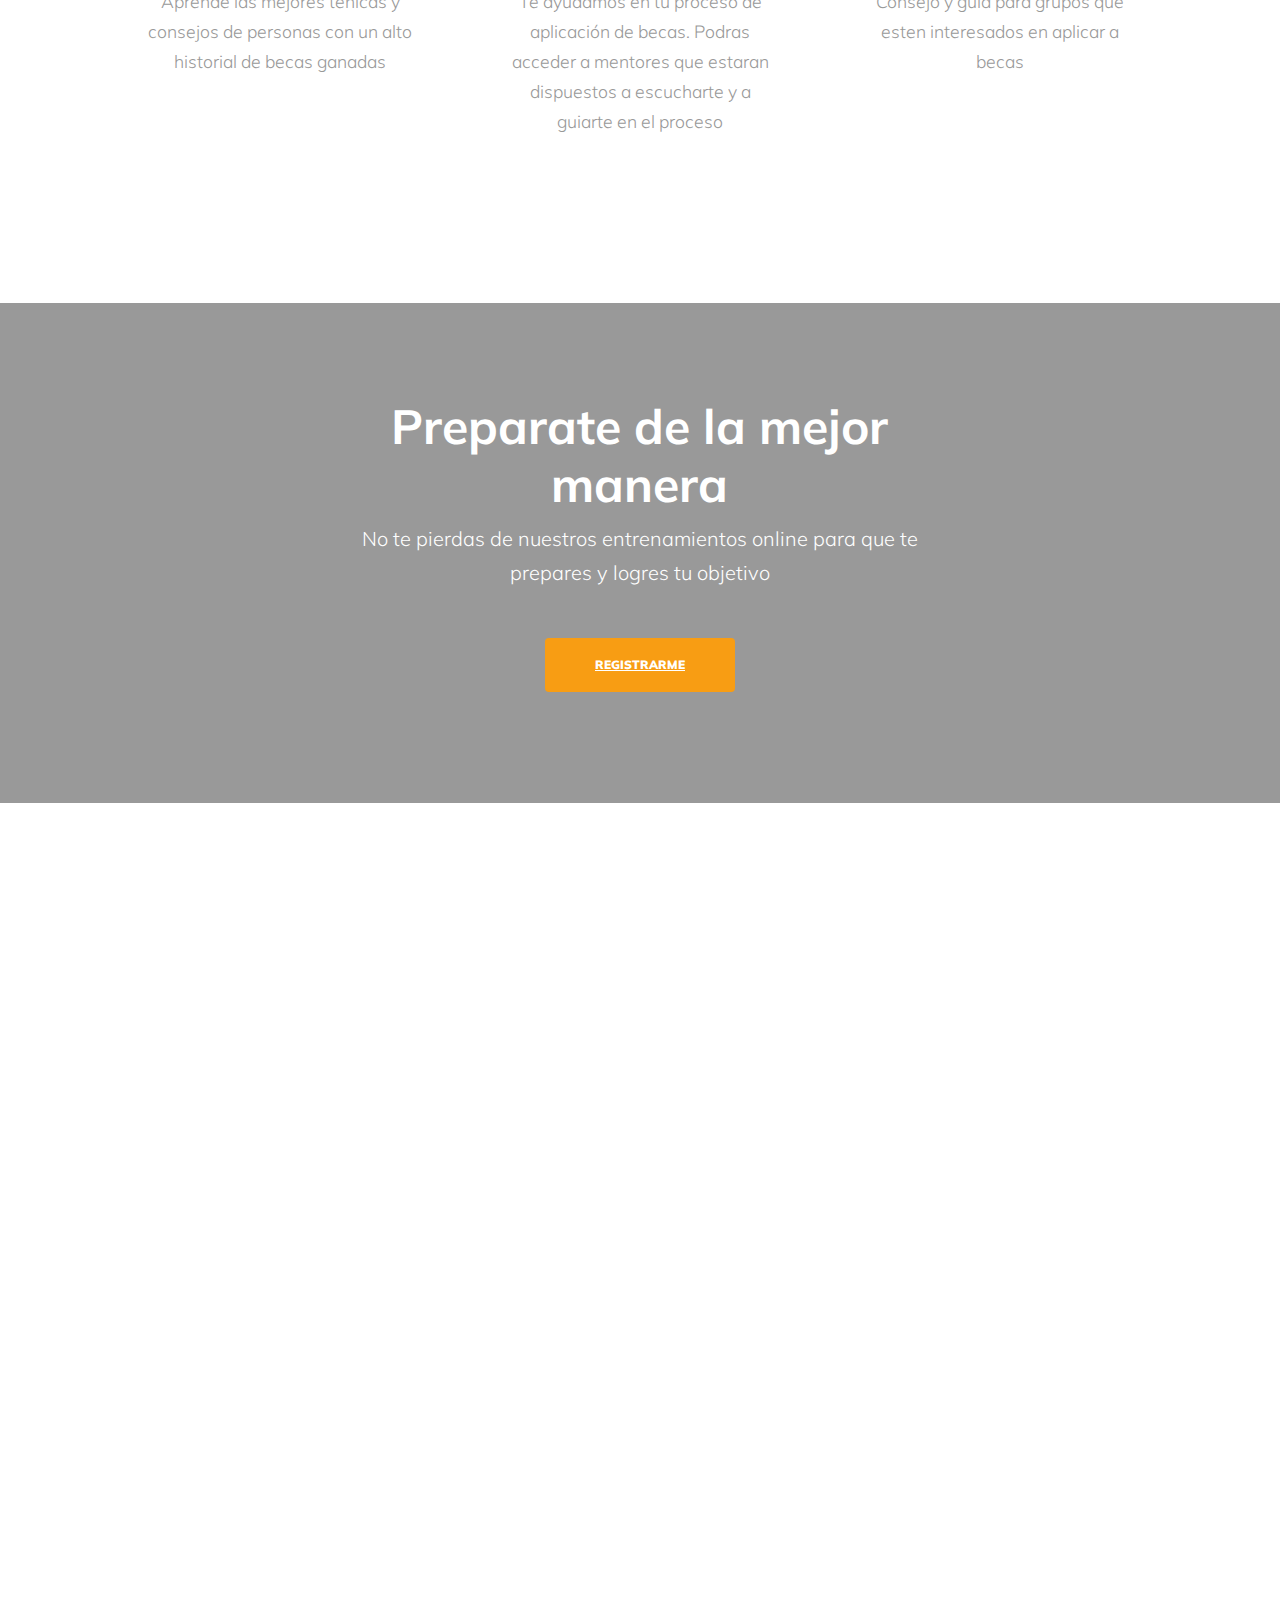
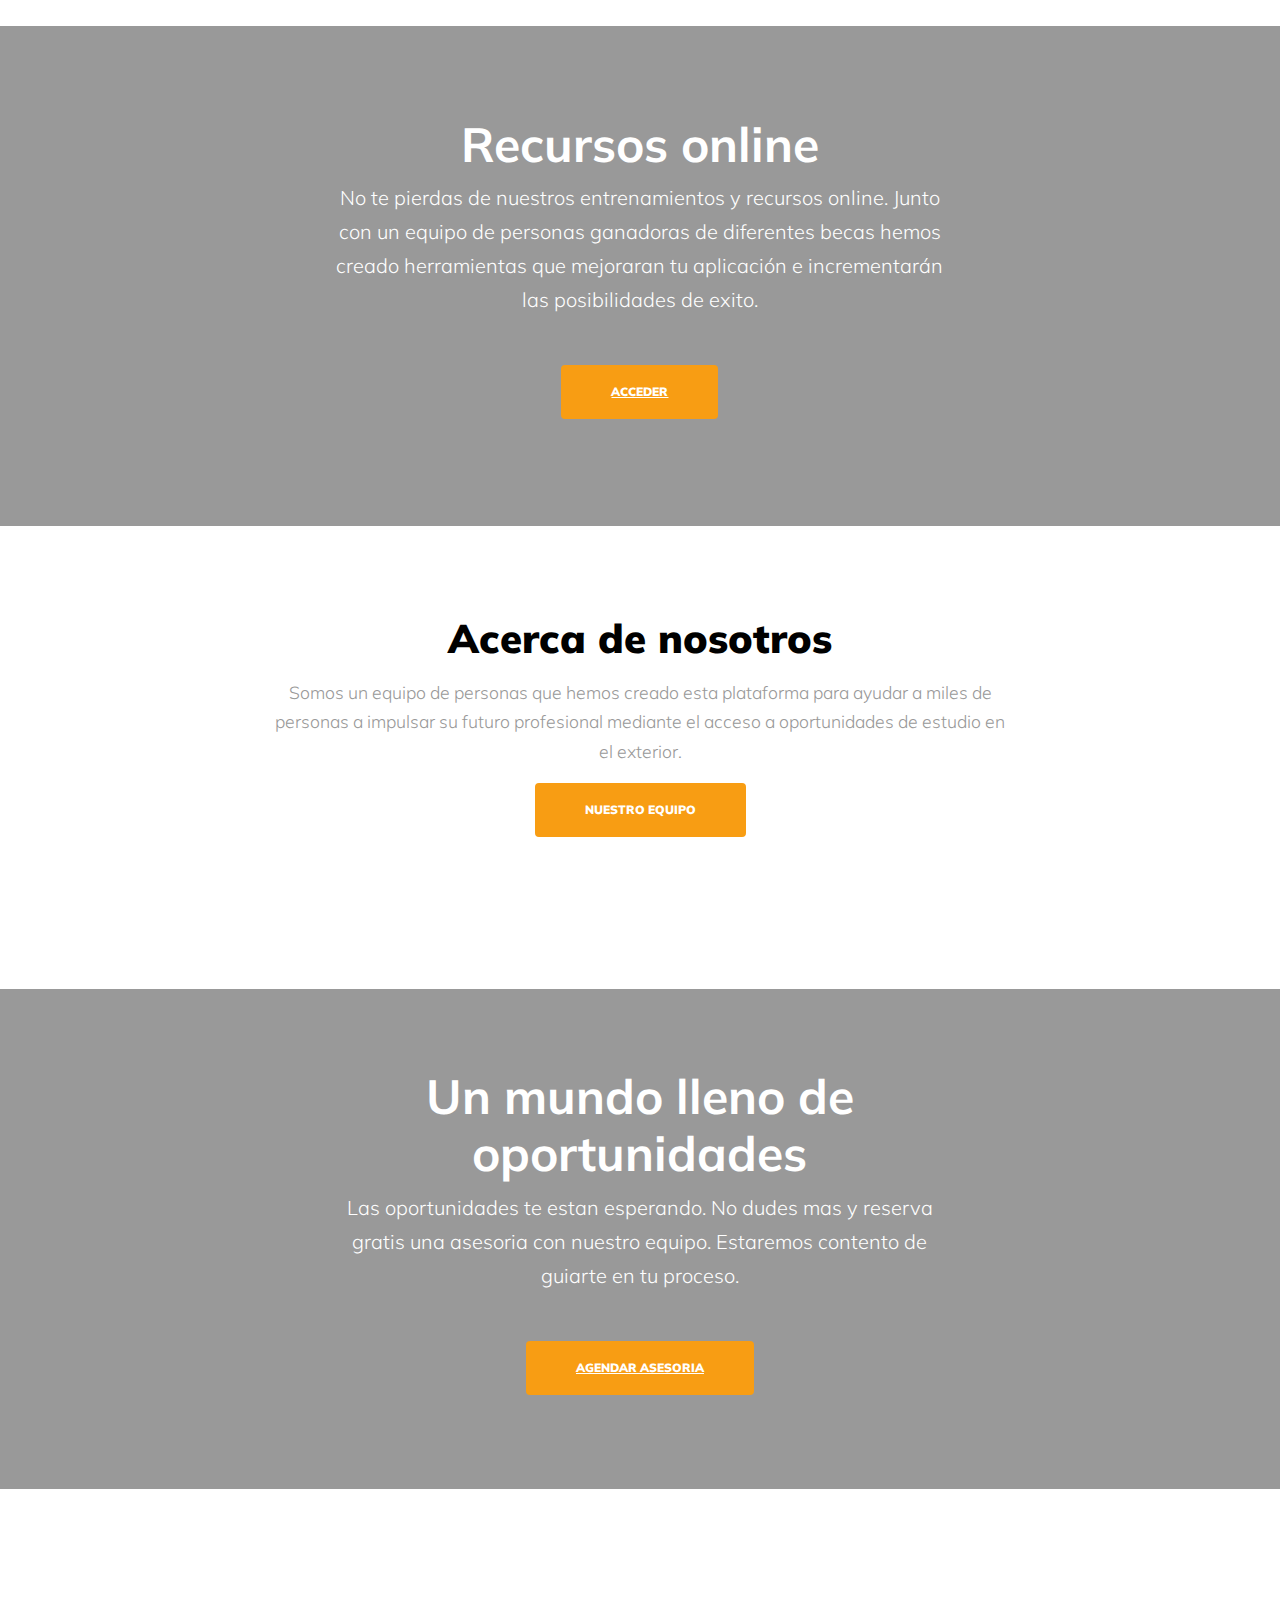
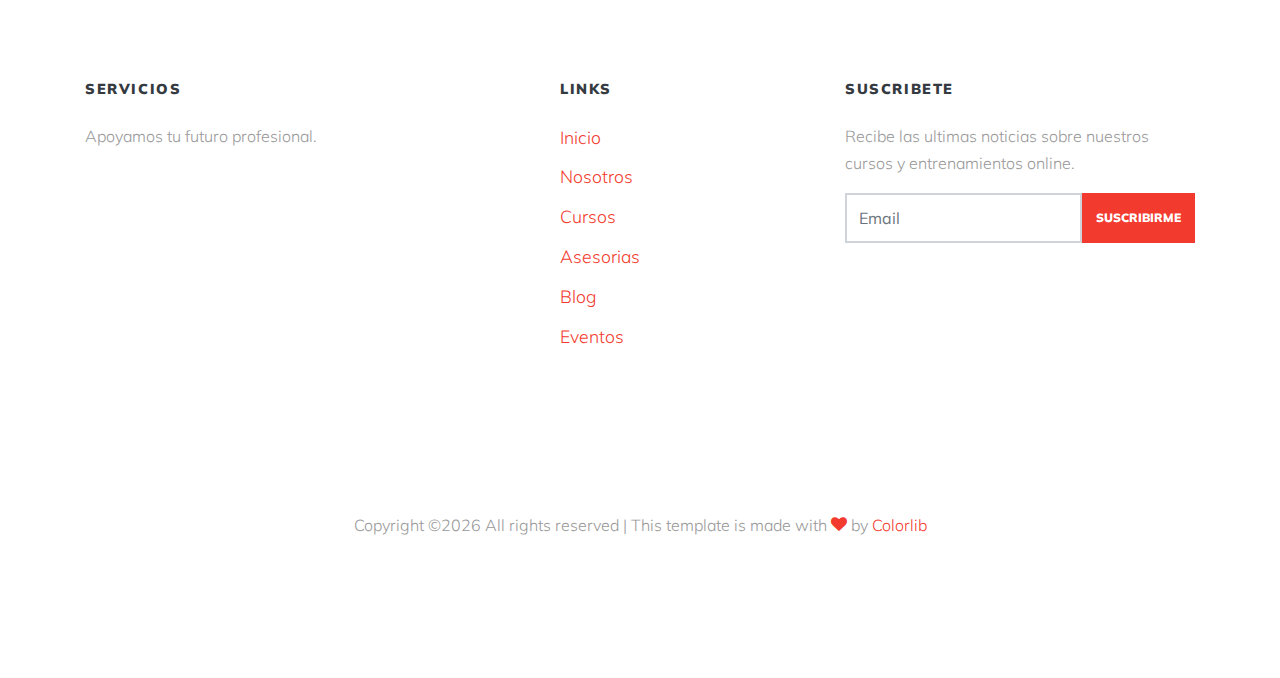
==== commit e6f376a3: "course section edited" ====
--- a/index.html
+++ b/index.html
@@ -52,12 +52,12 @@
           <div class="ml-auto">
             <nav class="site-navigation position-relative text-right" role="navigation">
               <ul class="site-menu main-menu js-clone-nav mr-auto d-none d-lg-block">
-                <li><a href="#home-section" class="nav-link">Inicio</a></li>
-                <li><a href="#classes-section" class="nav-link">Nosotros</a></li>
-                <li><a href="#schedule-section" class="nav-link">Cursos</a></li>
-                <li><a href="#trainer-section" class="nav-link">Asesorias</a></li>
-                <li><a href="#services-section" class="nav-link">Blog</a></li>
-                <li><a href="#contact-section" class="nav-link">Eventos</a></li>
+                <li><a href="index.html" class="nav-link">Inicio</a></li>
+                <li><a href="about.html" class="nav-link">Nosotros</a></li>
+                <li><a href="courses.html" class="nav-link">Cursos</a></li>
+                <li><a href="advisory.html" class="nav-link">Asesorias</a></li>
+                <li><a href="blog.html" class="nav-link">Blog</a></li>
+                <li><a href="events.html" class="nav-link">Eventos</a></li>
               </ul>
             </nav>
             <a href="#" class="d-inline-block d-lg-none site-menu-toggle js-menu-toggle float-right"><span class="icon-menu h3"></span></a>
@@ -75,7 +75,7 @@
     <!-- Introduction -->
     <div class="intro-section" id="home-section" style="background-color: #ccc;">
       <div class="container">
-
+        
         <div class="row align-items-center">
           <div class="col-lg-12 mx-auto text-center" data-aos="fade-up">
             <h1 class="mb-3">Logra la beca de tus sueños</h1>
@@ -90,11 +90,10 @@
     </div>
 
     <!-- Services -->
-    <div class="site-section">
-      <div class="container">
-
-        <div class="row justify-content-center text-center mb-5">
-          <div class="col-md-8 section-heading">
+    <div class="site-section" id="services-section">
+      <div class="container">
+        <div class="row justify-content-center text-center mb-5" data-aos="fade-up">
+          <div class="col-md-8  section-heading">
             <span class="subheading">Nuestros</span>
             <h2 class="heading mb-3">Servicios</h2>
             <p>Brindamos cursos y asesorias enfocadas a obtener la beca que impulsara tu vida profesional</p>
@@ -156,7 +155,7 @@
     </div>
 
     <!-- Success students -->
-    <div class="site-section" id="trainer-section">
+    <div class="site-section" id="stories-section">
       <div class="container">
         <div class="row justify-content-center text-center mb-5" data-aos="fade-up">
           <div class="col-md-8  section-heading">
@@ -224,7 +223,7 @@
     </div>
 
     <!-- About us -->
-    <div class="site-section" id="classes-section">
+    <div class="site-section" id="about -section">
       <div class="container">
         <div class="row justify-content-center text-center mb-5">
           <div class="col-md-8  section-heading">
@@ -269,23 +268,23 @@
           <div class="col-md-3 ml-auto">
             <h3 class="text-dark">Links</h3>
             <ul class="list-unstyled footer-links">
-              <li><a href="#">Inicio</a></li>
-              <li><a href="#">Nosotros</a></li>
-              <li><a href="#">Cursos</a></li>
-              <li><a href="#">Asesorias</a></li>
-              <li><a href="#">Blog</a></li>
-              <li><a href="#">Eventos</a></li>
+              <li><a href="index.html" >Inicio</a></li>
+              <li><a href="about.html" >Nosotros</a></li>
+              <li><a href="courses.html" >Cursos</a></li>
+              <li><a href="advisory.html" >Asesorias</a></li>
+              <li><a href="blog.html" >Blog</a></li>
+              <li><a href="events.html" >Eventos</a></li>
             </ul>
           </div>
 
           <div class="col-md-4">
-            <h3 class="text-dark">Subscribe</h3>
-            <p>Far far away, behind the word mountains, far from the countries Vokalia and Consonantia, there live the blind texts.
+            <h3 class="text-dark">Suscribete</h3>
+            <p>Recibe las ultimas noticias sobre nuestros cursos y entrenamientos online.
             </p>
             <form action="#">
               <div class="d-flex mb-5">
                 <input type="text" class="form-control rounded-0" placeholder="Email">
-                <input type="submit" class="btn btn-primary rounded-0" value="Subscribe">
+                <input type="submit" class="btn btn-primary rounded-0" value="Suscribirme">
               </div>
             </form>
           </div>
--- a/css/style.css
+++ b/css/style.css
@@ -79,8 +79,8 @@
   font-weight: 900;
   border-width: 2px; }
   .btn.btn-intro {
-    border-color: #C28D1B;
-    background: #C28D1B;
+    border-color: #f89d13;
+    background: #f89d13;
     color: #fff;
     }
   .btn:hover, .btn:active, .btn:focus {
@@ -88,8 +88,8 @@
     -webkit-box-shadow: none !important;
     box-shadow: none !important; }
   .btn.btn-primary:hover {
-    border-color: #f23a2e;
-    background: #f23a2e;
+    border-color: #f89d13;
+    background: #f89d13;
     color: #fff; }
   .btn.btn-black {
     border-width: 2px;
@@ -143,7 +143,7 @@
   border-width: 2px;
   font-family: "Muli", -apple-system, BlinkMacSystemFont, "Segoe UI", Roboto, "Helvetica Neue", Arial, sans-serif, "Apple Color Emoji", "Segoe UI Emoji", "Segoe UI Symbol", "Noto Color Emoji"; }
   .form-control:active, .form-control:focus {
-    border-color: #f23a2e;
+    border-color: #f89d13;
     background: none; }
   .form-control:hover, .form-control:active, .form-control:focus {
     -webkit-box-shadow: none !important;
@@ -297,7 +297,7 @@
   .ul-check.success li:before {
     color: #8bc34a; }
   .ul-check.primary li:before {
-    color: #f23a2e; }
+    color: #f89d13; }
 
 .select-wrap, .wrap-icon {
   position: relative; }
@@ -324,7 +324,7 @@
   .site-logo a {
     color: #fff; }
     .site-logo a span {
-      color: #f23a2e; }
+      color: #f89d13; }
 
 .site-navbar {
   margin-bottom: 0px;
@@ -343,7 +343,7 @@
   .site-navbar .site-navigation .site-menu {
     margin-bottom: 0; }
     .site-navbar .site-navigation .site-menu .active {
-      color: #f23a2e;
+      color: #f89d13;
       display: inline-block;
       padding: 5px 20px; }
     .site-navbar .site-navigation .site-menu a {
@@ -379,7 +379,7 @@
         top: 100%;
         position: absolute;
         text-align: left;
-        border-top: 2px solid #f23a2e;
+        border-top: 2px solid #f89d13;
         -webkit-box-shadow: 0 2px 10px -2px rgba(0, 0, 0, 0.1);
         box-shadow: 0 2px 10px -2px rgba(0, 0, 0, 0.1);
         border-left: 1px solid #edf0f5;
@@ -416,7 +416,7 @@
           transition: 0s all;
           color: #343a40; }
         .site-navbar .site-navigation .site-menu .has-children .dropdown .active > a {
-          color: #f23a2e !important; }
+          color: #f89d13 !important; }
         .site-navbar .site-navigation .site-menu .has-children .dropdown > li {
           list-style: none;
           padding: 0;
@@ -438,7 +438,7 @@
             background: #f4f5f9;
             color: #25262a; }
       .site-navbar .site-navigation .site-menu .has-children:hover > a, .site-navbar .site-navigation .site-menu .has-children:focus > a, .site-navbar .site-navigation .site-menu .has-children:active > a {
-        color: #f23a2e; }
+        color: #f89d13; }
       .site-navbar .site-navigation .site-menu .has-children:hover, .site-navbar .site-navigation .site-menu .has-children:focus, .site-navbar .site-navigation .site-menu .has-children:active {
         cursor: pointer; }
         .site-navbar .site-navigation .site-menu .has-children:hover > .dropdown, .site-navbar .site-navigation .site-menu .has-children:focus > .dropdown, .site-navbar .site-navigation .site-menu .has-children:active > .dropdown {
@@ -520,12 +520,12 @@
       position: relative;
       color: #212529; }
       .site-mobile-menu .site-nav-wrap a:hover {
-        color: #f23a2e; }
+        color: #f89d13; }
     .site-mobile-menu .site-nav-wrap li {
       position: relative;
       display: block; }
       .site-mobile-menu .site-nav-wrap li .active {
-        color: #f23a2e; }
+        color: #f89d13; }
     .site-mobile-menu .site-nav-wrap .arrow-collapse {
       position: absolute;
       right: 0px;
@@ -632,9 +632,9 @@
         display: inline-block;
         text-decoration: none !important; }
         .sticky-wrapper.is-sticky .site-navbar .site-menu > li > a:hover {
-          color: #f23a2e; }
+          color: #f89d13; }
         .sticky-wrapper.is-sticky .site-navbar .site-menu > li > a.active:after {
-          background: #C28D1B; }
+          background: #f89d13; }
   .sticky-wrapper .shrink {
     padding-top: 10px !important;
     padding-bottom: 10px !important; }
@@ -691,7 +691,7 @@
 
 .schedule-wrap {
   padding: 40px;
-  background: #f23a2e;
+  background: #f89d13;
   max-width: 700px;
   position: relative;
   z-index: 9;
@@ -730,7 +730,7 @@
 
 .schedule-wrap2 {
   padding: 40px;
-  background: #f23a2e;
+  background: #f89d13;
   width: 50%;
   position: absolute;
   z-index: 9;
@@ -780,7 +780,7 @@
   background: #fff; }
   .ftco-feature-1 .icon {
     font-size: 70px;
-    color: #C28D1B; }
+    color: #f89d13; }
   .ftco-feature-1 .ftco-feature-1-text {
     padding: 30px; }
   .ftco-feature-1 h2 {
@@ -811,7 +811,7 @@
       background: #ccc;
       border-radius: 50%; }
     .block-14 .owl-dots .owl-dot.active > span {
-      background: #f23a2e; }
+      background: #f89d13; }
 
 .section-heading .subheading {
   color: #ababab;
@@ -856,11 +856,11 @@
     -ms-transform: scale(1.2);
     transform: scale(1.2);
     z-index: 2;
-    background: #f23a2e; }
+    background: #f89d13; }
     .class-item:hover h2 a {
       color: #fff; }
     .class-item:hover p, .class-item:hover span {
-      color: #ff7c67; }
+      color: #f89d13; }
 
 .days {
   width: 100%;
@@ -875,7 +875,7 @@
       padding: 10px;
       display: block; }
       .days li a:hover, .days li a.active {
-        background: #f23a2e;
+        background: #f89d13;
         color: #fff; }
 
 .bgimg {
